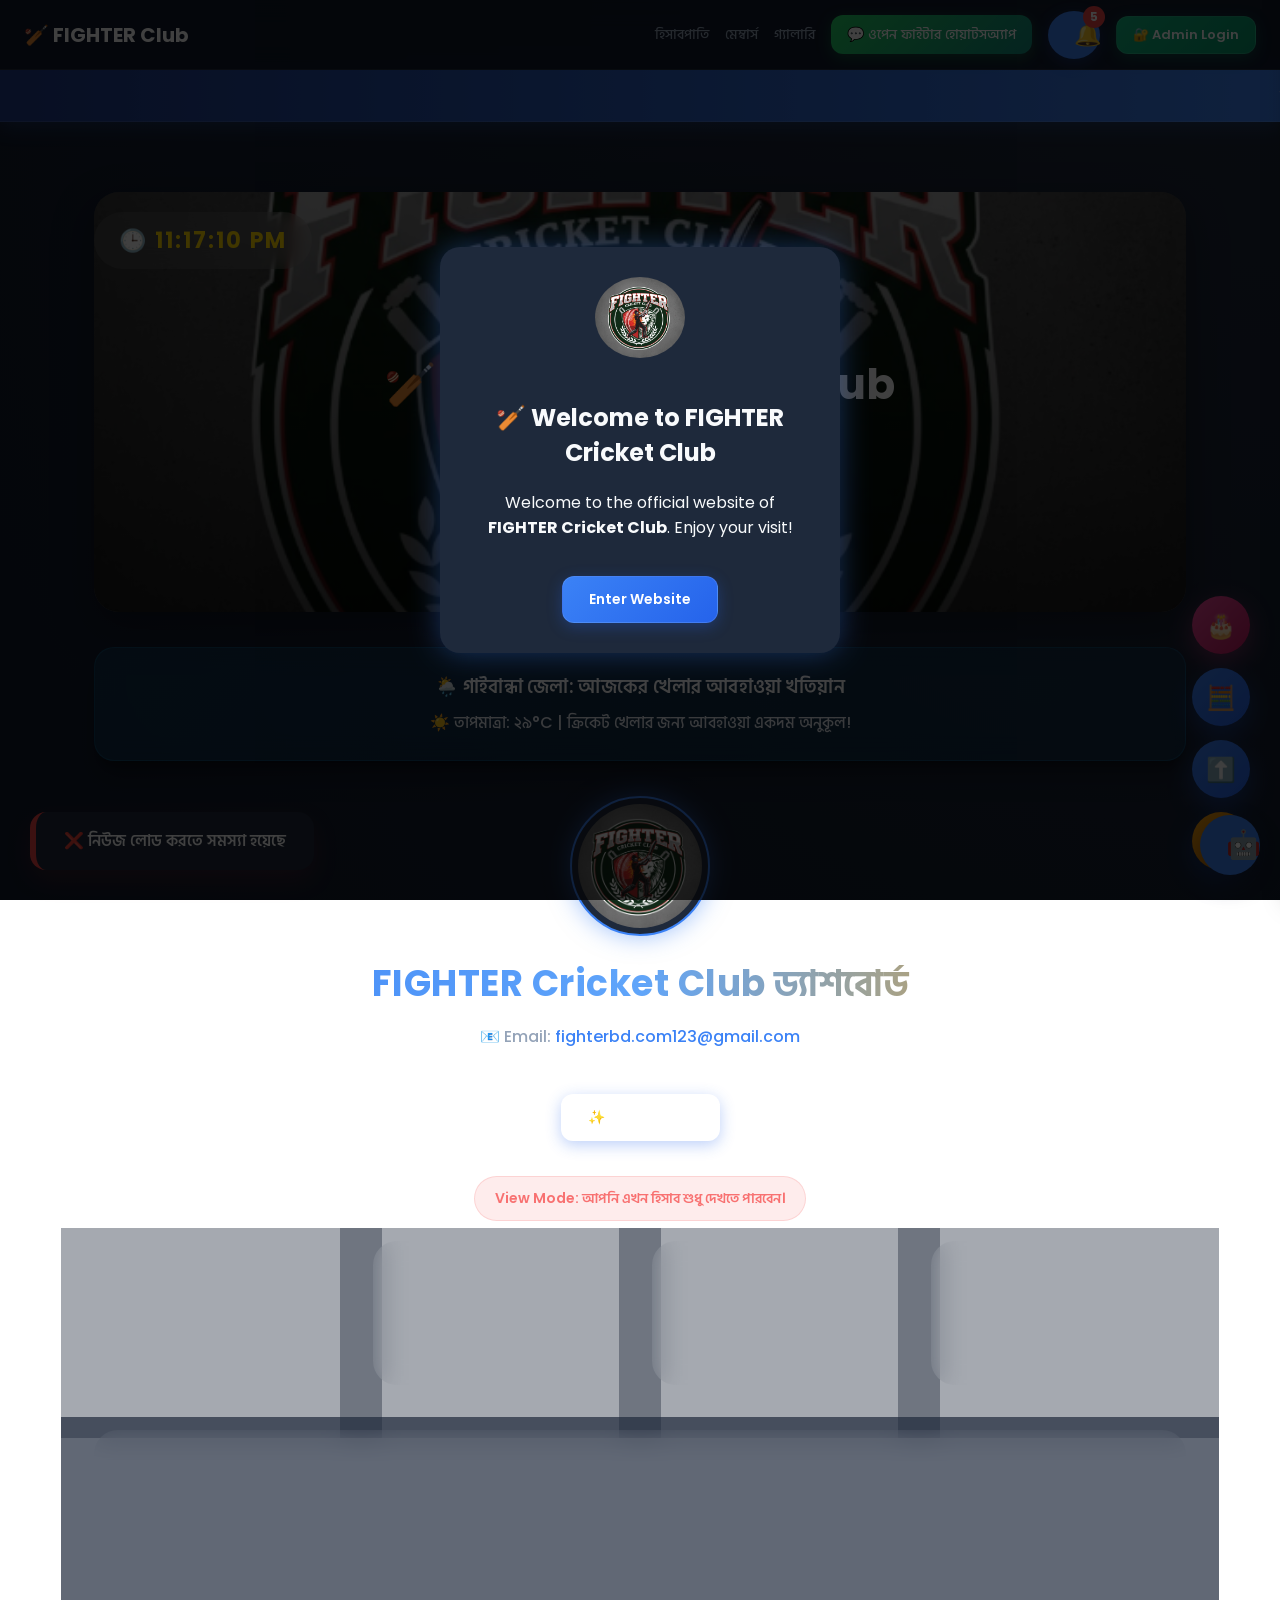
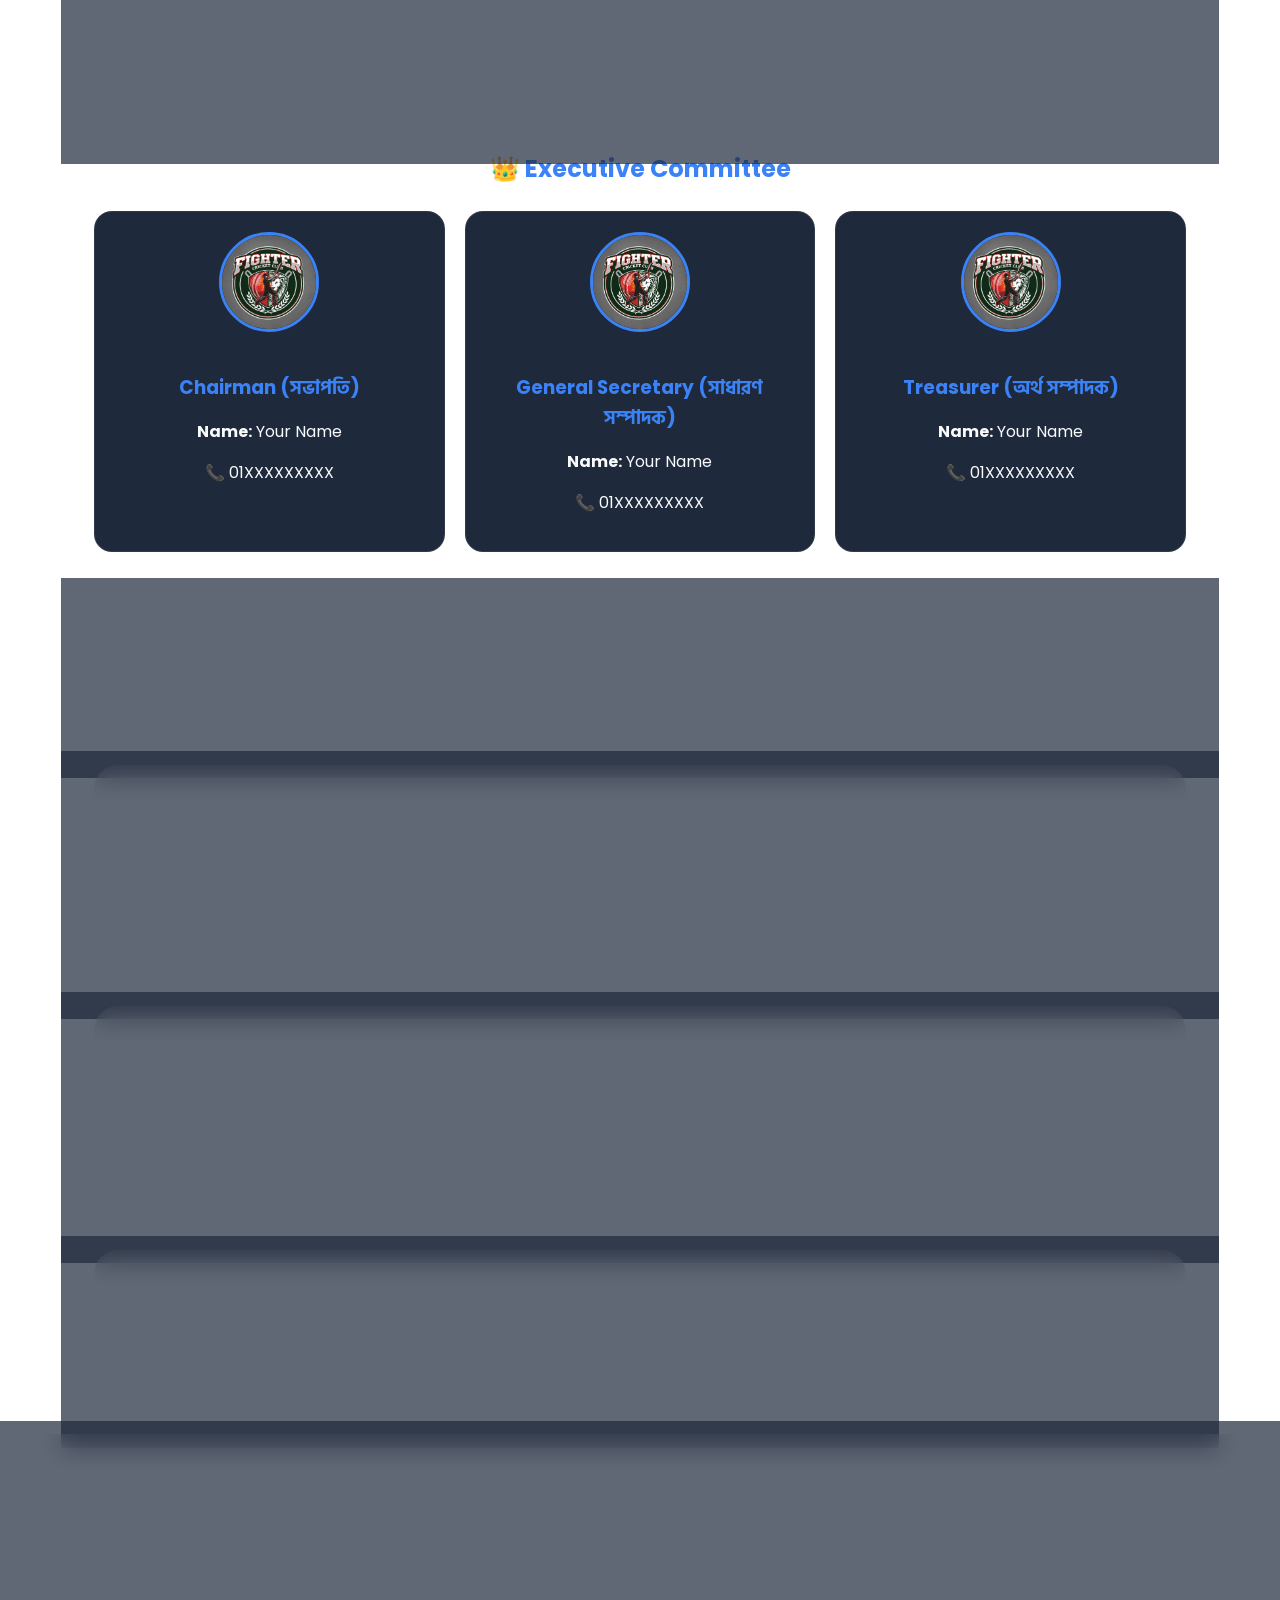
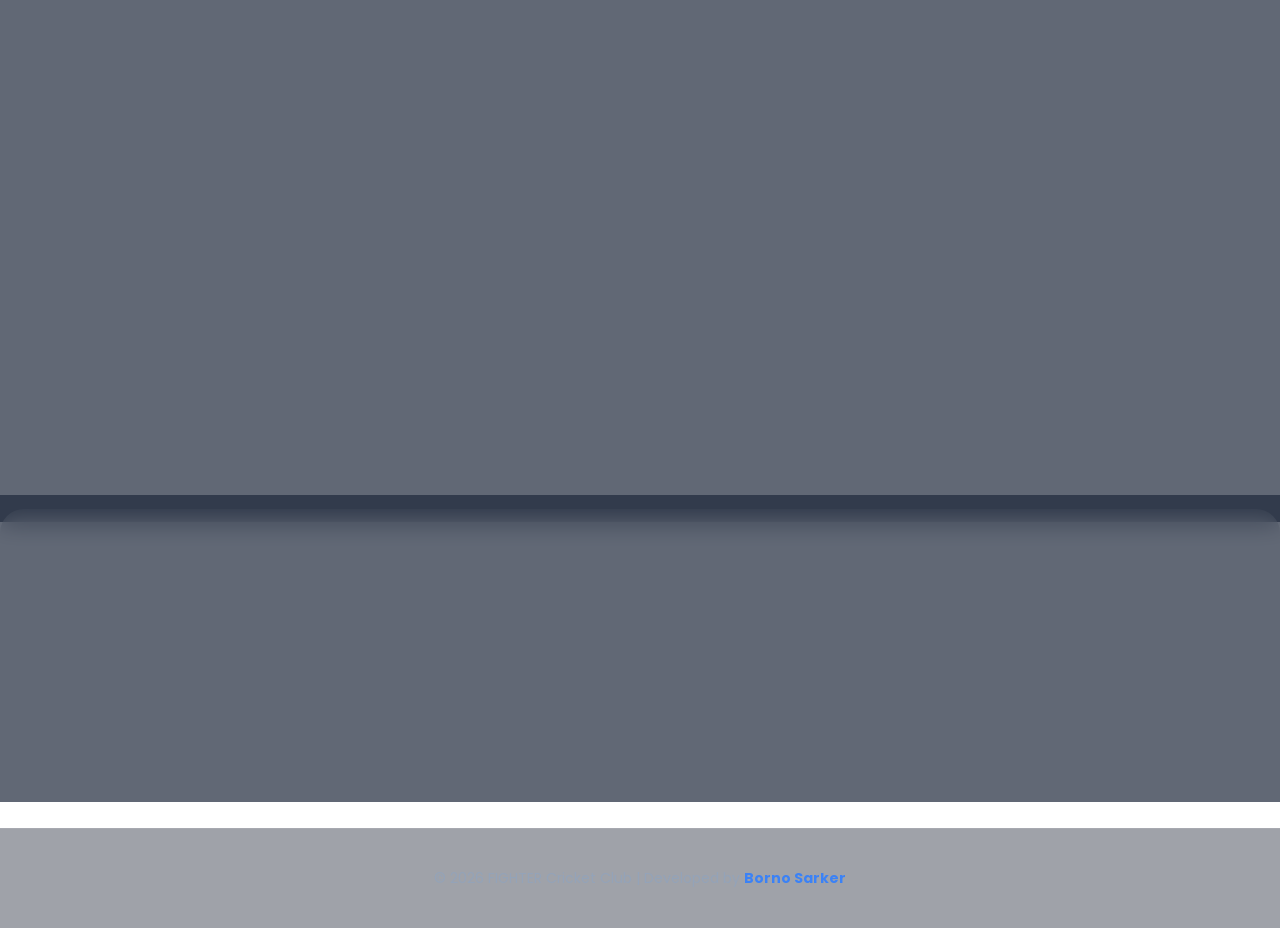
==== index.html @ 36fdb3da "Add files via upload Signed-off-by: fighter-bd <bornosarker54@gmail.com>" ====
<!DOCTYPE html>
<html lang="bn">
<head>
<link rel="manifest" href="manifest.json">
<meta name="theme-color" content="#3b82f6">
<link class="icon" href="fighter-cricket-logo.png">
<link rel="shortcut icon" href="fighter-cricket-logo.png">
<link rel="apple-touch-icon" href="fighter-cricket-logo.png">
<link rel="stylesheet" href="animation.css">
<meta property="og:title" content="FIGHTER Cricket Club">
<meta property="og:image" content="https://yourdomain.com/fighter-cricket-logo.png">
<meta property="og:type" content="website">
<meta property="og:url" content="https://yourdomain.com">
<meta charset="UTF-8">
<meta name="viewport" content="width=device-width, initial-scale=1.0">
<meta name="description" content="FIGHTER Cricket Club - Official expense tracker, member directory, and gallery.">
<title>FIGHTER Cricket Club - Dashboard</title>

<link rel="icon" type="image/png" href="fighter-cricket-logo.png">
<link href="https://fonts.googleapis.com/css2?family=Hind+Siliguri:wght@400;500;600;700&family=Poppins:wght@300;400;500;600;700&display=swap" rel="stylesheet">

<style>
:root {
    --bg-color: #0f172a;
    --card-bg: rgba(30, 41, 59, 0.7);
    --text-color: #f8fafc;
    --text-muted: #94a3b8;
    --primary: #3b82f6;
    --primary-hover: #2563eb;
    --accent: #f59e0b;
    --accent-hover: #d97706;
    --border-color: rgba(255, 255, 255, 0.08);
    --shadow: 0 20px 25px -5px rgba(0, 0, 0, 0.3), 0 10px 10px -5px rgba(0, 0, 0, 0.3);
    --glass-blur: blur(12px);
}

.dark {
    --bg-color: #050b18;
    --card-bg: rgba(13, 22, 44, 0.7);
    --border-color: rgba(59, 130, 246, 0.15);
}

* { 
    box-sizing: border-box; 
    font-family: 'Poppins', 'Hind Siliguri', Arial, sans-serif; 
    transition: background 0.3s ease, border-color 0.3s ease, transform 0.2s ease, box-shadow 0.2s ease; 
}

body { 
    margin: 0; 
    padding: 0; 
    background: radial-gradient(circle at top right, #1e293b, #0f172a);
    background-attachment: fixed;
    color: var(--text-color); 
    overflow-x: hidden;
}

#mainContent { display: block; padding-top: 70px; padding-bottom: 40px; }

/* 🌟 প্রিমিয়াম স্টিকি নেভিগেশন বার */
.navbar {
    position: fixed;
    top: 0; left: 0; right: 0;
    height: 70px;
    background: rgba(15, 23, 42, 0.75);
    backdrop-filter: var(--glass-blur);
    -webkit-backdrop-filter: var(--glass-blur);
    border-bottom: 1px solid var(--border-color);
    z-index: 1000;
    display: flex;
    align-items: center;
    justify-content: space-between;
    padding: 0 24px;
}
.nav-brand { font-weight: 700; font-size: 20px; color: #fff; text-decoration: none; display: flex; align-items: center; gap: 8px;}
.nav-links { display: flex; gap: 16px; align-items: center; }
.nav-links a { color: var(--text-muted); text-decoration: none; font-size: 14px; font-weight: 500; }
.nav-links a:hover { color: var(--primary); }

/* 💬 হোয়াটসঅ্যাপ বাটন কাস্টম স্টাইল */
.btn-chat {
    background: linear-gradient(135deg, #25d366, #128c7e) !important;
    color: white !important;
    padding: 8px 16px;
    font-size: 13px;
    font-weight: 600;
    border-radius: 12px;
    box-shadow: 0 4px 15px rgba(37, 211, 102, 0.3);
    display: inline-flex;
    align-items: center;
    gap: 6px;
    text-decoration: none !important;
}
.btn-chat:hover {
    transform: translateY(-2px);
    box-shadow: 0 8px 25px rgba(37, 211, 102, 0.45);
    color: #fff !important;
}

/* 📢 আল্ট্রা-মডার্ন নোটিশ বোর্ড */
.notice-board {
    background: linear-gradient(90deg, #1e3a8a, #3b82f6); 
    color: #ffffff; 
    padding: 14px 0; 
    font-weight: 500; 
    font-size: 14px;
    overflow: hidden; 
    position: relative; 
    white-space: nowrap; 
    box-shadow: 0 4px 20px rgba(59, 130, 246, 0.25); 
    width: 100%;
    border-bottom: 1px solid rgba(255,255,255,0.1);
}
.notice-text { display: inline-block; padding-left: 100%; animation: marquee 25s linear infinite; }
@keyframes marquee { 0% { transform: translate3d(0, 0, 0); } 100% { transform: translate3d(-100%, 0, 0); } }

.container { max-width: 1140px; margin: 30px auto; padding: 0 24px; }

/* 🌦️ প্রিমিয়াম ওয়েদার কার্ড */
.weather-widget {
    background: linear-gradient(135deg, rgba(14, 165, 233, 0.15), rgba(3, 105, 161, 0.15));
    backdrop-filter: var(--glass-blur);
    -webkit-backdrop-filter: var(--glass-blur);
    border: 1px solid rgba(14, 165, 233, 0.2);
    color: white; 
    padding: 24px;
    border-radius: 20px; 
    text-align: center; 
    margin-bottom: 35px; 
    box-shadow: var(--shadow);
}

/* 🎭 হেডার ও ব্র্যান্ডিং */
.header-section { text-align: center; margin-bottom: 45px; position: relative;}
.logo { 
    width: 130px; 
    height: 130px; 
    display: block; 
    margin: 0 auto 20px; 
    border-radius: 50%; 
    background: #1e293b; 
    padding: 6px; 
    box-shadow: 0 0 25px rgba(59, 130, 246, 0.5); 
    object-fit: cover;
    border: 2px solid var(--primary);
    animation: floatLogo 3s ease-in-out infinite;
}
@keyframes floatLogo {
    0%, 100% {
        transform: translateY(0);
    }

    50% {
        transform: translateY(-10px);
    }
}

.header-section h2 { 
    font-size: 36px; 
    font-weight: 700; 
    margin: 0 0 10px; 
    background: linear-gradient(to right, #3b82f6, #60a5fa, #f59e0b); 
    -webkit-background-clip: text; 
    -webkit-text-fill-color: transparent; 
    letter-spacing: 0.5px;
}

.top-bar { display: flex; justify-content: center; gap: 14px; margin-bottom: 35px; flex-wrap: wrap; }

/* 🔘 প্রিমিয়াম বাটন ডিজাইন */
button {
    padding: 12px 26px; 
    border: 1px solid rgba(255,255,255,0.1); 
    background: linear-gradient(135deg, var(--primary), var(--primary-hover)); 
    color: white; 
    border-radius: 12px;
    font-weight: 600; 
    font-size: 14px; 
    cursor: pointer; 
    box-shadow: 0 4px 15px rgba(37, 99, 235, 0.3); 
    display: inline-flex; 
    align-items: center; 
    gap: 8px;
}
button:hover { 
    transform: translateY(-2px); 
    box-shadow: 0 8px 25px rgba(37, 99, 235, 0.45); 
}
button:active { transform: translateY(0); }
.btn-danger { background: linear-gradient(135deg, #ef4444, #dc2626); box-shadow: 0 4px 15px rgba(239, 68, 68, 0.3); }
.btn-danger:hover { box-shadow: 0 8px 25px rgba(239, 68, 68, 0.45); }
.btn-success { background: linear-gradient(135deg, #10b981, #059669); box-shadow: 0 4px 15px rgba(16, 185, 129, 0.3); }
.btn-success:hover { box-shadow: 0 8px 25px rgba(16, 185, 129, 0.45); }
.btn-secondary { background: #475569; box-shadow: none;}

/* 📊 ড্যাশবোর্ড কার্ড */
.summary { display: grid; grid-template-columns: repeat(auto-fit, minmax(240px, 1fr)); gap: 24px; margin-bottom: 45px; }
.box { 
    padding: 28px 20px; 
    color: white; 
    border-radius: 24px; 
    text-align: center; 
    font-weight: 500; 
    box-shadow: var(--shadow); 
    position: relative; 
    overflow: hidden;
    background: rgba(30, 41, 59, 0.4);
    border: 1px solid var(--border-color);
    backdrop-filter: var(--glass-blur);
    -webkit-backdrop-filter: var(--glass-blur);
}
.box::before { content: ''; position: absolute; top: 0; left: 0; width: 100%; height: 4px; }
.income::before { background: #10b981; }
.expense::before { background: #ef4444; }
.balance::before { background: #f59e0b; }
.members-box::before { background: #3b82f6; }

.box span { display: block; font-size: 32px; margin-top: 12px; font-weight: 700; letter-spacing: 0.5px; }
.income span { color: #10b981; text-shadow: 0 0 15px rgba(16,185,129,0.3); }
.expense span { color: #ef4444; text-shadow: 0 0 15px rgba(239,68,68,0.3); }
.balance span { color: #f59e0b; text-shadow: 0 0 15px rgba(245,158,11,0.3); }
.members-box span { color: #3b82f6; text-shadow: 0 0 15px rgba(59,130,246,0.3); }

.box:hover{
    transform: translateY(-10px) scale(1.03);
    box-shadow: 0 20px 40px rgba(59,130,246,.35);
}

/* 📑 কার্ড মরফিজম */
.pro-card { 
    background: var(--card-bg); 
    padding: 35px; 
    border-radius: 24px; 
    box-shadow: var(--shadow); 
    border: 1px solid var(--border-color); 
    margin-bottom: 40px; 
    backdrop-filter: var(--glass-blur);
    -webkit-backdrop-filter: var(--glass-blur);
}
.form-grid { display: grid; grid-template-columns: repeat(auto-fit, minmax(180px, 1fr)); gap: 16px; margin-bottom: 20px; }
input, select { 
    padding: 14px 18px; 
    border: 1px solid var(--border-color); 
    background: rgba(15, 23, 42, 0.6); 
    color: var(--text-color); 
    border-radius: 12px; 
    font-size: 14px; 
    outline: none; 
    width: 100%; 
}
input:focus, select:focus { 
    border-color: var(--primary); 
    box-shadow: 0 0 0 3px rgba(59, 130, 246, 0.3); 
    background: rgba(15, 23, 42, 0.8);
}

/* 👤 মেম্বার ডিরেক্টরি */
.member-grid { display: grid; grid-template-columns: repeat(auto-fit, minmax(230px, 1fr)); gap: 24px; margin-top: 25px; }
.member-card { 
    background: rgba(30, 41, 59, 0.4); 
    border: 1px solid var(--border-color); 
    border-radius: 24px; 
    padding: 30px 20px; 
    text-align: center; 
    box-shadow: var(--shadow); 
    position: relative; 
}
.member-card:hover { 
    transform: translateY(-5px); 
    box-shadow: 0 15px 35px rgba(59, 130, 246, 0.15); 
    border-color: var(--primary); 
}
.member-card .avatar { 
    width: 90px; 
    height: 90px; 
    border-radius: 50%; 
    object-fit: cover; 
    border: 3px solid var(--primary); 
    margin: 0 auto 18px; 
    box-shadow: 0 8px 16px rgba(0,0,0,0.2); 
    background: #1e293b; 
}
.member-card h4 { margin: 0 0 6px; font-size: 19px; font-weight: 600; color: #ffffff; }
.member-card .phone { 
    font-size: 13px; 
    color: var(--text-muted); 
    text-decoration: none; 
    display: flex;
    align-items: center;
    justify-content: center;
    gap: 4px;
    margin-bottom: 18px; 
}
.member-card .phone:hover { color: var(--primary); }
.blood-badge { 
    display: inline-block; 
    background: rgba(239, 68, 68, 0.15); 
    color: #fca5a5; 
    padding: 6px 16px; 
    border-radius: 50px; 
    font-size: 12px; 
    font-weight: 700; 
    border: 1px solid rgba(239, 68, 68, 0.25);
}

/* 📊 টেবিল ডিজাইন */
.table-responsive { overflow-x: auto; border-radius: 16px; border: 1px solid var(--border-color); margin-bottom: 10px; box-shadow: var(--shadow); }
table { width: 100%; border-collapse: collapse; background: rgba(22, 32, 51, 0.5); }
th, td { padding: 18px; text-align: center; border-bottom: 1px solid var(--border-color); font-size: 14px; color: #e2e8f0; }
th { background: rgba(59, 130, 246, 0.1); color: #60a5fa; font-weight: 600; letter-spacing: 0.5px; text-transform: uppercase; font-size: 13px; }
tr:hover { background: rgba(255, 255, 255, 0.03); }

/* 📸 অ্যালবাম গ্যালারি */
.gallery-filter { display: flex; justify-content: center; gap: 12px; margin-bottom: 30px; flex-wrap: wrap; }
.filter-btn { 
    background: rgba(255,255,255,0.05); 
    color: var(--text-muted); 
    padding: 10px 22px; 
    font-size: 13px; 
    font-weight: 600; 
    border-radius: 50px; 
    border: 1px solid var(--border-color); 
    cursor: pointer;
}
.filter-btn.active { 
    background: linear-gradient(135deg, var(--primary), var(--primary-hover)); 
    color: white; 
    box-shadow: 0 4px 15px rgba(59, 130, 246, 0.3); 
    border-color: transparent;
}
.gallery-grid { display: grid; grid-template-columns: repeat(auto-fit, minmax(260px, 1fr)); gap: 24px; }
.gallery-item { position: relative; overflow: hidden; border-radius: 20px; height: 200px; box-shadow: var(--shadow); cursor: pointer; border: 1px solid var(--border-color); }
.gallery-item img { width: 100%; height: 100%; object-fit: cover; transition: transform 0.5s ease; }
.gallery-item:hover img { transform: scale(1.08); }
.gallery-caption { 
    position: absolute; bottom: 0; left: 0; right: 0; 
    background: linear-gradient(transparent, rgba(15, 23, 42, 0.95)); 
    color: #fff; font-size: 13px; padding: 25px 20px 15px; text-align: left; 
}
.del-gal-btn { 
    position: absolute; top: 12px; right: 12px; background: #ef4444; color: white; border: none; 
    width: 28px; height: 28px; border-radius: 50%; cursor: pointer; z-index: 10; font-size: 12px; 
    display: flex; align-items: center; justify-content: center; font-weight: bold; box-shadow: 0 4px 10px rgba(0,0,0,0.3);
}

/* 📥 মেসেজ BOX */
.msg-box { 
    background: rgba(15, 23, 42, 0.4); 
    padding: 18px 22px; 
    border-radius: 16px; 
    margin-bottom: 14px; 
    border-left: 4px solid var(--primary); 
    font-size: 14px; 
    display: flex; justify-content: space-between; align-items: center;
    border-top: 1px solid var(--border-color);
    border-right: 1px solid var(--border-color);
    border-bottom: 1px solid var(--border-color);
}

/* মোডাল ও পপআপ */
.modal { 
    display: none; position: fixed; top: 0; left: 0; width: 100%; height: 100%; 
    background: rgba(5, 11, 24, 0.8); backdrop-filter: blur(8px); -webkit-backdrop-filter: blur(8px);
    z-index: 1000; justify-content: center; align-items: center; 
}
.modal-content { 
    background: #1e293b; color: var(--text-color); padding: 35px; border-radius: 28px; 
    max-width: 550px; width: 90%; box-shadow: 0 25px 50px -12px rgba(0, 0, 0, 0.5); 
    position: relative; border: 1px solid var(--border-color); 
}
.close-modal { position: absolute; top: 22px; right: 22px; font-size: 26px; cursor: pointer; color: #ef4444; }

/* 🌌 ব্ল্যাকআউট লাইটবক্স */
.lightbox { display: none; position: fixed; top: 0; left: 0; width: 100%; height: 100%; background: rgba(5,5,10,0.95); z-index: 2000; justify-content: center; align-items: center; flex-direction: column; }
.lightbox img { max-width: 90%; max-height: 75%; border-radius: 16px; box-shadow: 0 0 40px rgba(59,130,246,0.2); border: 1px solid rgba(255,255,255,0.1); }
.lightbox-caption { color: #f8fafc; margin-top: 20px; font-size: 16px; font-weight: 500; text-align: center; }

/* ਫਲোਟিং ਵਿਜੇটস - Floating Widgets */
.floating-widgets { position: fixed; bottom: 30px; right: 30px; display: flex; flex-direction: column; gap: 14px; z-index: 999; }
.circle-btn { 
    width: 58px; height: 58px; border-radius: 50%; background: linear-gradient(135deg, var(--primary), var(--primary-hover)); 
    color: white; border: none; cursor: pointer; font-size: 24px; display: flex; align-items: center; justify-content: center; 
    box-shadow: 0 10px 25px rgba(37, 99, 235, 0.4); 
}
.circle-btn:hover { transform: scale(1.1) translateY(-2px); }

/* 🧮 ক্যালকুলেটর */
.calc { 
    display: none; position: fixed; bottom: 170px; right: 30px; z-index: 1000; 
    background: rgba(30, 41, 59, 0.85); backdrop-filter: var(--glass-blur); -webkit-backdrop-filter: var(--glass-blur);
    border: 1px solid var(--border-color); padding: 24px; border-radius: 24px; box-shadow: var(--shadow); width: 280px;
}
.calc input { width: 100%; height: 55px; text-align: right; margin-bottom: 18px; font-size: 24px; font-weight: 700; border-radius: 12px; border: 1px solid var(--border-color); background: #0f172a; color: #ffffff; padding: 0 15px;}
.grid { display: grid; grid-template-columns: repeat(4, 1fr); gap: 12px; }
.grid button { padding: 14px; box-shadow: none; display: flex; text-align: center; justify-content: center; align-items: center; width: 100%; border-radius: 10px; font-size: 16px;}

.admin-status { text-align: center; font-size: 14px; color: #f87171; font-weight: 600; margin-bottom: 20px; padding: 10px 20px; border-radius: 50px; background: rgba(239,68,68,0.1); display: inline-block; left: 50%; transform: translateX(-50%); position: relative; border: 1px solid rgba(239,68,68,0.15); }
.admin-active { color: #4ade80; background: rgba(16,185,129,0.1); border-color: rgba(16,185,129,0.2); }

footer { text-align: center; margin-top: 80px; padding: 25px 0; font-size: 14px; color: var(--text-muted); border-top: 1px solid var(--border-color); background: rgba(15, 23, 42, 0.4); }

/* 🔔 প্রিমিয়াম টোস্ট নোটিফিকেশন */
.toast-notification { 
    position: fixed; bottom: -100px; left: 30px; background: #1e293b; color: #ffffff; padding: 16px 28px; 
    border-radius: 16px; box-shadow: 0 20px 30px rgba(0,0,0,0.4); display: flex; align-items: center; gap: 12px; 
    z-index: 99999; border-left: 6px solid #3b82f6; opacity: 0; font-weight: 600; transition: all 0.4s cubic-bezier(0.175, 0.885, 0.32, 1.275); 
}
.toast-notification.show { bottom: 30px; opacity: 1; }
.toast-notification.success { border-left-color: #10b981; box-shadow: 0 10px 25px rgba(16,185,129,0.15); }
.toast-notification.error { border-left-color: #ef4444; box-shadow: 0 10px 25px rgba(239,68,68,0.15); }
.toast-notification.warning { border-left-color: #f59e0b; box-shadow: 0 10px 25px rgba(245,158,11,0.15); }
/* Scroll Progress Bar */
#progressBar{
    position:fixed;
    top:0;
    left:0;
    width:0%;
    height:4px;
    background:linear-gradient(90deg,#3b82f6,#06b6d4,#22c55e);
    z-index:999999;
    transition:width .15s linear;
}
.settings-panel{
position:fixed;
top:0;
right:-320px;
width:300px;
height:100%;
background:#1e293b;
padding:20px;
z-index:999999;
transition:.4s;
box-shadow:-10px 0 25px rgba(0,0,0,.35);
overflow:auto;
}

.settings-panel.active{
right:0;
}

.settings-panel h2{
margin-top:0;
text-align:center;
color:white;
}

.settings-panel button{
width:100%;
margin:10px 0;
}
.welcome-popup{
position:fixed;
top:0;
left:0;
width:100%;
height:100%;
background:rgba(0,0,0,.75);
display:flex;
justify-content:center;
align-items:center;
z-index:999999;
}

.welcome-card{
background:#1e293b;
padding:30px;
border-radius:20px;
width:90%;
max-width:400px;
text-align:center;
box-shadow:0 0 30px rgba(59,130,246,.35);
animation:popup .5s;
}

.popup-logo{
width:90px;
margin-bottom:15px;
border-radius:50%;
}

.welcome-card button{
margin-top:20px;
}

@keyframes popup{
from{
transform:scale(.7);
opacity:0;
}
to{
transform:scale(1);
opacity:1;
}
}
#aiBtn{
position:fixed;
right:20px;
bottom:25px;
width:60px;
height:60px;
border:none;
border-radius:50%;
font-size:28px;
cursor:pointer;
background:#3b82f6;
color:#fff;
box-shadow:0 10px 25px rgba(0,0,0,.3);
z-index:99999;
}

#aiBox{
position:fixed;
right:20px;
bottom:95px;
width:320px;
background:#1e293b;
border-radius:18px;
display:none;
overflow:hidden;
box-shadow:0 15px 35px rgba(0,0,0,.4);
z-index:99999;
}

.ai-header{
background:#3b82f6;
color:white;
padding:12px;
display:flex;
justify-content:space-between;
font-weight:bold;
}

#aiMessages{
padding:15px;
max-height:260px;
overflow:auto;
}

.ai-msg{
background:#334155;
padding:10px;
border-radius:10px;
margin-bottom:10px;
}

.ai-buttons{
padding:10px;
display:grid;
grid-template-columns:1fr 1fr;
gap:8px;
}

.ai-buttons button{
padding:10px;
cursor:pointer;
}
.update-popup{
    position:fixed;
    inset:0;
    background:rgba(0,0,0,.75);
    display:none;
    justify-content:center;
    align-items:center;
    z-index:999999;
}

.update-card{
    background:#1e293b;
    padding:25px;
    width:90%;
    max-width:400px;
    border-radius:20px;
    text-align:center;
    box-shadow:0 0 30px rgba(59,130,246,.35);
}

.update-card button{
    margin:8px;
}
.update-popup{
display:none;
position:fixed;
top:0;
left:0;
width:100%;
height:100%;
background:rgba(0,0,0,.6);
justify-content:center;
align-items:center;
z-index:999999;
}

.update-card{
background:#1e293b;
padding:25px;
border-radius:18px;
text-align:center;
max-width:350px;
width:90%;
box-shadow:0 10px 30px rgba(0,0,0,.35);
}

.update-card button{
margin-top:15px;
padding:10px 20px;
background:#3b82f6;
color:white;
border:none;
border-radius:10px;
cursor:pointer;
}

/* Executive Committee Section Style */
.committee-section{
    margin:40px 0;
}

.committee-section h2{
    text-align:center;
    margin-bottom:25px;
    color:var(--primary);
}

.committee-grid{
    display:grid;
    grid-template-columns:repeat(auto-fit,minmax(230px,1fr));
    gap:20px;
}

.committee-card{
    background:#1e293b;
    border-radius:18px;
    padding:20px;
    text-align:center;
    transition:.3s;
    border:1px solid rgba(255,255,255,.08);
}

.committee-card:hover{
    transform:translateY(-8px);
    box-shadow:0 12px 30px rgba(59,130,246,.35);
}

.committee-card img{
    width:100px;
    height:100px;
    border-radius:50%;
    object-fit:cover;
    border:3px solid #3b82f6;
    margin-bottom:15px;
}

.committee-card h3{
    color:#3b82f6;
    margin-bottom:10px;
}
/* QR Code */

.qr-box{
    display:flex;
    justify-content:center;
    align-items:center;
    margin-top:20px;
}

.qr-box img{
    width:220px;
    max-width:100%;
    border-radius:20px;
    background:white;
    padding:15px;
    box-shadow:0 10px 30px rgba(0,0,0,.25);
    transition:.3s;
}

.qr-box img:hover{
    transform:scale(1.05);
}
/* Google Map */

.map-box{
    width:100%;
    height:450px;
    border-radius:20px;
    overflow:hidden;
    margin-top:20px;
    box-shadow:0 10px 30px rgba(0,0,0,.30);
    border:1px solid rgba(255,255,255,.08);
}

.map-box iframe{
    width:100%;
    height:100%;
    border:0;
}
/* ===== Premium Hero Banner ===== */

.hero-banner{
    position:relative;
    height:420px;
    border-radius:25px;
    overflow:hidden;
    margin-bottom:35px;
    box-shadow:0 15px 40px rgba(0,0,0,.35);
}

.hero-slide{
    position:absolute;
    inset:0;
    opacity:0;
    transition:opacity 1s ease-in-out;
}

.hero-slide.active{
    opacity:1;
}

.hero-slide img{
    width:100%;
    height:100%;
    object-fit:cover;
}

.hero-overlay{
    position:absolute;
    inset:0;
    background:linear-gradient(rgba(0,0,0,.35),rgba(0,0,0,.75));
}

.hero-content{
    position:absolute;
    top:50%;
    left:50%;
    transform:translate(-50%,-50%);
    text-align:center;
    color:#fff;
    width:90%;
}

.hero-content h1{
    font-size:42px;
    margin-bottom:10px;
}

.hero-content p{
    font-size:18px;
}

.hero-dots{
    position:absolute;
    bottom:18px;
    width:100%;
    text-align:center;
}

.hero-dots span{
    display:inline-block;
    width:12px;
    height:12px;
    border-radius:50%;
    background:white;
    opacity:.4;
    margin:0 5px;
}

.hero-dots span.active{
    opacity:1;
    background:#3b82f6;
}
/* ===== Notification ===== */

.notification-wrapper{
    position:relative;
}

.notification-btn{
    width:48px;
    height:48px;
    border-radius:50%;
    border:none;
    cursor:pointer;
    font-size:22px;
    background:#3b82f6;
    color:white;
    position:relative;
}

.notification-count{
    position:absolute;
    top:-5px;
    right:-5px;
    background:#ef4444;
    color:white;
    width:22px;
    height:22px;
    border-radius:50%;
    display:flex;
    justify-content:center;
    align-items:center;
    font-size:12px;
    font-weight:bold;
}

.notification-panel{
    display:none;
    position:absolute;
    right:0;
    top:60px;
    width:330px;
    background:#1e293b;
    border-radius:18px;
    overflow:hidden;
    box-shadow:0 15px 35px rgba(0,0,0,.35);
    border:1px solid rgba(255,255,255,.08);
    z-index:99999;
}

.notification-header{
    display:flex;
    justify-content:space-between;
    align-items:center;
    padding:15px;
    background:#3b82f6;
    color:white;
}

.notification-header button{
    padding:6px 12px;
    font-size:12px;
}

.notification-item{
    padding:15px;
    border-bottom:1px solid rgba(255,255,255,.08);
}

.notification-item:hover{
    background:#334155;
}

.notification-title{
    font-weight:bold;
    color:#fff;
}

.notification-time{
    color:#94a3b8;
    font-size:12px;
    margin-top:5px;
}
/* ========================= */
/* 📰 Fighter News Section */
/* ========================= */

.news-grid{
    display:grid;
    grid-template-columns:repeat(auto-fit,minmax(320px,1fr));
    gap:25px;
    margin-top:25px;
}

.news-card{
    background:rgba(30,41,59,.55);
    border:1px solid rgba(255,255,255,.08);
    border-radius:20px;
    overflow:hidden;
    transition:.35s;
    backdrop-filter:blur(10px);
    box-shadow:0 10px 25px rgba(0,0,0,.25);
}

.news-card:hover{
    transform:translateY(-8px);
    box-shadow:0 20px 40px rgba(59,130,246,.30);
}

.news-card img{
    width:100%;
    height:220px;
    object-fit:cover;
}

.news-content{
    padding:20px;
}

.news-category{
    display:inline-block;
    background:#3b82f6;
    color:white;
    padding:5px 12px;
    border-radius:50px;
    font-size:12px;
    margin-bottom:12px;
}

.news-title{
    font-size:22px;
    font-weight:700;
    margin-bottom:12px;
    color:white;
}

.news-date{
    color:#94a3b8;
    font-size:13px;
    margin-bottom:15px;
}

.news-desc{
    color:#e2e8f0;
    line-height:1.7;
    font-size:15px;
}

.news-actions{
    margin-top:18px;
    display:flex;
    justify-content:space-between;
    align-items:center;
}

.read-btn{
    background:#3b82f6;
    color:white;
    border:none;
    padding:10px 18px;
    border-radius:10px;
    cursor:pointer;
}

.delete-news{
    background:#ef4444;
    color:white;
    border:none;
    padding:8px 15px;
    border-radius:10px;
    cursor:pointer;
}

.news-card:hover img{
    transform:scale(1.05);
    transition:.4s;
}
.logo{
    width:140px;
    height:140px;
    border-radius:50%;
    object-fit:cover;

    animation:
        floatLogo 4s ease-in-out infinite,
        rotateLogo 12s linear infinite,
        glowLogo 2s ease-in-out infinite;

    transform-style:preserve-3d;
}

@keyframes rotateLogo{

0%{
transform:rotateY(0deg) rotateX(0deg);
}

50%{
transform:rotateY(180deg) rotateX(12deg);
}

100%{
transform:rotateY(360deg) rotateX(0deg);
}

}

@keyframes glowLogo{

0%{
box-shadow:0 0 15px #3b82f6;
}

50%{
box-shadow:
0 0 45px #3b82f6,
0 0 70px #60a5fa;
}

100%{
box-shadow:0 0 15px #3b82f6;
}

}
.live-clock{

display:inline-block;

margin-top:20px;

padding:12px 25px;

border-radius:40px;

background:rgba(255,255,255,.08);

backdrop-filter:blur(10px);

font-size:22px;

font-weight:bold;

color:#FFD700;

letter-spacing:2px;

}
.reveal{

opacity:0;

transform:translateY(80px);

transition:1s;

}

.reveal.active{

opacity:1;

transform:translateY(0);

}
</style>
</head>
<body onload="initDashboard()">
    <div id="progressBar"></div>
<div id="welcomePopup" class="welcome-popup">
    <div class="welcome-card">
        <img src="fighter-cricket-logo.png" class="popup-logo">

        <h2>🏏 Welcome to FIGHTER Cricket Club</h2>

        <p>
            Welcome to the official website of
            <b>FIGHTER Cricket Club</b>.
            Enjoy your visit!
        </p>

        <button onclick="closeWelcome()">Enter Website</button>
    </div>
</div>

<!-- Fighter AI -->
<button id="aiBtn" onclick="toggleAI()">
🤖
</button>

<div id="aiBox">

<div class="ai-header">
🤖 Fighter AI
<span onclick="toggleAI()">✖</span>
</div>

<div id="aiMessages">

<div class="ai-msg">
👋 Hello! আমি Fighter AI। নিচের বাটন থেকে একটি প্রশ্ন নির্বাচন করুন।
</div>

</div>

<div class="ai-buttons">

<button onclick="askAI('members')">
👥 Members
</button>

<button onclick="askAI('notice')">
📢 Notice
</button>

<button onclick="askAI('weather')">
🌦 Weather
</button>

<button onclick="askAI('about')">
ℹ About
</button>

</div>

</div>
<nav class="navbar">
    <a href="#" class="nav-brand">🏏 FIGHTER Club</a>
    <div class="nav-links">
        <a href="#accountsSection">হিসাবপাতি</a>
        <a href="#directorySection">মেম্বার্স</a>
        <a href="#gallerySection">গ্যালারি</a>
        <!-- 💬 হোয়াটসঅ্যাপ বাটন এখানে যোগ করা হয়েছে -->
        <a href="https://fighter-bd.github.io/Fighter-Whatsapp/" target="_blank" class="btn-link btn-chat">💬 ওপেন ফাইটার হোয়াটসঅ্যাপ</a>
        <div class="notification-wrapper">
    <button class="notification-btn" onclick="toggleNotifications()">
        🔔
        <span id="notificationCount" class="notification-count">0</span>
    </button>

    <div id="notificationPanel" class="notification-panel">
        <div class="notification-header">
            <h3>🔔 Notifications</h3>
            <button onclick="clearNotifications()">Clear</button>
        </div>

        <div id="notificationList">

        </div>
    </div>
</div>
        <button id="authBtn" class="btn-success" onclick="handleAuth()" style="padding: 8px 16px; font-size: 13px;">🔐 Admin Login</button>
    </div>
</nav>

<div id="mainContent">
    <div class="notice-board">
        <div class="notice-text" id="noticeText">স্বাগতম! FIGHTER Cricket Club-এর অফিসিয়াল ওয়েবসাইটে আপনাকে স্বাগতম।</div>
    </div>
</div>
    <div class="container">
        <!-- Premium Hero Banner -->

<div class="hero-banner">

<div class="hero-slide active">
<img src="fighter-cricket-logo.png">
<div class="hero-overlay"></div>

<div class="hero-content">
<h1>🏏 FIGHTER Cricket Club</h1>
<p>Play • Respect • Victory</p>
</div>

</div>

<div class="hero-slide">
<img src="banner2.jpg">
<div class="hero-overlay"></div>

<div class="hero-content">
<h1>One Team One Dream</h1>
<p>Welcome to Fighter Family</p>
</div>

</div>

<div class="hero-slide">
<img src="banner3.jpg">
<div class="hero-overlay"></div>

<div class="hero-content">
<h1>Champions Never Quit</h1>
<p>Let's Make History</p>
</div>

</div>

<div class="hero-dots">
<span class="active"></span>
<span></span>
<span></span>
</div>
<div class="live-clock">

🕒

<span id="clock"></span>

</div>

</div>
        <div class="weather-widget">
            <h3 style="margin:0 0 8px 0; font-weight: 600; letter-spacing: 0.3px;">🌦️ গাইবান্ধা জেলা: আজকের খেলার আবহাওয়া খতিয়ান</h3>
            <p id="weatherDisplay" style="margin:0; font-weight:500; color: #e2e8f0;">গাইবান্ধার লাইভ আবহাওয়া লোড হচ্ছে...</p>
        </div>

        <div class="header-section">
            <img src="fighter-cricket-logo.png" class="logo" alt="FIGHTER Logo" onerror="this.src='https://cdn-icons-png.flaticon.com/512/5351/5351401.png'">
            <h2>FIGHTER Cricket Club ড্যাশবোর্ড</h2>
            <p style="color: var(--text-muted); font-weight: 500; margin: 5px 0 0;">📧 Email: <a href="mailto:fighterbd.com123@gmail.com" style="color: var(--primary); text-decoration: none;">fighterbd.com123@gmail.com</a></p>
        </div>

        <div class="top-bar">
            <button onclick="toggleDark()" style="background: rgba(255,255,255,0.05);">✨ Dark / Light</button>
        </div>

        <div id="adminStatus" class="admin-status">View Mode: আপনি এখন হিসাব শুধু দেখতে পারবেন।</div>

        <div id="noticeForm" class="pro-card" style="display: none; border-color: rgba(245, 158, 11, 0.3); background: rgba(245, 158, 11, 0.03);">
            <h4 style="margin-top:0; color: #f59e0b; font-size: 18px; font-weight: 600;">📢 নোটিশ বোর্ড, উইশ ও লাইভ পুশ নোটিফিকেশন</h4>
            <div class="form-grid">
                <input id="newNotice" placeholder="নতুন নোটিশ...">
                <button class="btn-success" onclick="updateNotice()" style="background: linear-gradient(135deg, #f59e0b, #d97706); box-shadow:0 4px 14px rgba(245,158,11,0.2);">নোটিশ আপডেট</button>
            </div>
            <div class="form-grid" style="margin-top:10px;">
                <input id="newBirthdayWish" placeholder="বার্থডে উইশ...">
                <button class="btn-success" onclick="updateBirthdayWish()" style="background: linear-gradient(135deg, #ec4899, #be185d); box-shadow:0 4px 14px rgba(236,72,153,0.2);">উইশ আপডেট</button>
            </div>
            <div class="form-grid" style="margin-top:10px; border-top: 1px dashed rgba(255,255,255,0.1); padding-top: 15px;">
                <input id="pushMessage" placeholder="মেম্বারদের ব্রাউজারে পুশ নোটিফিকেশন পাঠান...">
                <button class="btn-success" onclick="sendPushNotification()" style="background: linear-gradient(135deg, #3b82f6, #1d4ed8); box-shadow:0 4px 14px rgba(59,130,246,0.3);">🔔 পুশ নোটিফিকেশন পাঠান</button>
            </div>
        </div>
        

        <div class="summary">
            <div class="box income">মোট চাঁদা আদায়<br><span id="totalMoney">0</span></div>
            <div class="box expense">মোট খরচ (ব্যয়)<br><span id="totalExpense">0</span></div>
            <div class="box balance">তহবিলে অবশিষ্ট ক্যাশ<br><span id="liveVault">0</span></div>
            <div class="box members-box">মোট সদস্য<br><span id="totalMembers">0</span></div>
        </div>

        <div class="pro-card" id="accountsSection">
            <h3 style="margin-top:0; font-size:22px; font-weight:700; letter-spacing: 0.3px;">💰 জমার খতিয়ান ও হিসাবপাতি</h3>
            <div style="margin-bottom: 25px;">
                <input id="search" placeholder="🔍 সার্চ করুন (নাম বা বিবরণ)..." onkeyup="render()" style="padding: 16px 20px;">
            </div>

            <div id="adminForm" style="display: none; background: rgba(15,23,42,0.4); padding: 25px; border-radius: 16px; margin-bottom: 30px; border: 1px dashed rgba(255,255,255,0.15);">
                <h4 style="margin-top:0; font-weight:600; color: var(--primary);">নতুন হিসাব যোগ করুন (Live)</h4>
                <div class="form-grid">
                    <input id="member" placeholder="নাম / ক্লাব খরচ">
                    <input id="item" placeholder="বিবরণ">
                    <select id="type">
                        <option value="income">জমা (Income)</option>
                        <option value="expense">খরচ (Expense)</option>
                    </select>
                    <input id="price" type="number" placeholder="মোট টাকা">
                    <input id="paid" type="number" placeholder="পেইড টাকা">
                    <input type="date" id="date">
                </div>
                <button class="btn-success" onclick="addAccount()">🚀 যোগ করুন</button>
            </div>

            <div class="table-responsive">
                <table>
                    <thead>
                        <tr><th>নাম</th><th>বিবরণ</th><th>ধরণ</th><th>তারিখ</th><th>মোট</th><th>পেইড</th><th>বাকি</th><th class="admin-action-col" style="display:none;">অ্যাকশন</th></tr>
                    </thead>
                    <tbody id="list"></tbody>
                </table>
            </div>
        </div>

        <!-- Executive Committee HTML Section Added Here -->
        <section class="committee-section">
            <h2>👑 Executive Committee</h2>
            <div class="committee-grid">
                <div class="committee-card">
                    <img src="fighter-cricket-logo.png" alt="Chairman">
                    <h3>Chairman (সভাপতি)</h3>
                    <p><b>Name:</b> Your Name</p>
                    <p>📞 01XXXXXXXXX</p>
                </div>
                <div class="committee-card">
                    <img src="fighter-cricket-logo.png" alt="Secretary">
                    <h3>General Secretary (সাধারণ সম্পাদক)</h3>
                    <p><b>Name:</b> Your Name</p>
                    <p>📞 01XXXXXXXXX</p>
                </div>
                <div class="committee-card">
                    <img src="fighter-cricket-logo.png" alt="Treasurer">
                    <h3>Treasurer (অর্থ সম্পাদক)</h3>
                    <p><b>Name:</b> Your Name</p>
                    <p>📞 01XXXXXXXXX</p>
                </div>
            </div>
        </section>

        <div class="pro-card" id="directorySection">
            <h3 style="margin-top:0; font-size:22px; font-weight:700; letter-spacing: 0.3px;">👤 ফাইটার মেম্বার ডিরেক্টরি ও ব্লাড গ্রুপ</h3>
            
            <div id="directoryForm" style="display: none; background: rgba(15,23,42,0.4); padding: 25px; border-radius: 16px; margin-bottom: 30px; border: 1px dashed rgba(255,255,255,0.15);">
                <h4 style="margin-top:0; font-weight:600; color: var(--primary);">নতুন মেম্বার প্রোফাইল তৈরি করুন</h4>
                <div class="form-grid">
                    <input id="dirName" placeholder="মেম্বারের নাম">
                    <input id="dirPhone" placeholder="ফোন নাম্বার">
                    <select id="dirBlood">
                        <option value="A+">A+</option><option value="A-">A-</option>
                        <option value="B+">B+</option><option value="B-">B-</option>
                        <option value="O+">O+</option><option value="O-">O-</option>
                        <option value="AB+">AB+</option><option value="AB-">AB-</option>
                    </select>
                    <input type="date" id="dirDOB" placeholder="জন্মতারিখ">
                    <div>
                        <label style="font-size:12px; font-weight:600; display:block; margin-bottom:6px; color: var(--text-muted);">প্রোফাইল ছবি:</label>
                        <input type="file" id="dirFile" accept="image/*" style="padding: 10px;">
                    </div>
                </div>
                <button class="btn-success" onclick="addDirectory()">✨ মেম্বার যুক্ত করুন</button>
            </div>
            
            <div class="member-grid" id="directoryCardContainer"></div>
        </div>

        <div class="pro-card">
            <h3 style="margin-top:0; font-size:22px; font-weight:700; letter-spacing: 0.3px;">🏏 ক্লাবের মালামালের হিসাব (Inventory)</h3>
            <div id="inventoryForm" style="display: none; background: rgba(15,23,42,0.4); padding: 25px; border-radius: 16px; margin-bottom: 30px; border: 1px dashed rgba(255,255,255,0.15);">
                <div class="form-grid">
                    <input id="invItem" placeholder="জিনিসের নাম">
                    <input id="invQty" type="number" placeholder="পরিমাণ">
                    <select id="invStatus"><option value="ভালো">ভালো আছে</option><option value="নষ্ট">নষ্ট / হারানো</option></select>
                </div>
                <button class="btn-success" onclick="addInventory()">যোগ করুন</button>
            </div>
            <div class="table-responsive">
                <table>
                    <thead><tr><th>জিনিসের নাম</th><th>পরিমাণ</th><th>অবস্থা</th><th class="admin-action-col" style="display:none;">পরিবর্তন</th></tr></thead>
                    <tbody id="inventoryList"></tbody>
                </table>
            </div>
        </div>

        <div class="pro-card" id="gallerySection">
            <h3 style="margin-top:0; font-size:22px; font-weight:700; letter-spacing: 0.3px;">📸 ফাইটার ক্লাব গ্যালারি</h3>
            <div class="gallery-filter" id="galleryFilterBox">
                <button class="filter-btn active" onclick="filterGallery('All')">সব ছবি</button>
                <button class="filter-btn" onclick="filterGallery('Tournament')">টুর্নামেন্ট 🏆</button>
                <button class="filter-btn" onclick="filterGallery('Practice')">প্র্যাকটিস 🏏</button>
                <button class="filter-btn" onclick="filterGallery('Tour')">ট্যুর/ভ্রমণ 🚌</button>
            </div>

            <div id="galleryForm" style="display: none; background: rgba(15,23,42,0.4); padding: 25px; border-radius: 16px; margin-bottom: 30px; border: 1px dashed rgba(255,255,255,0.15);">
                <h4 style="margin-top:0; font-weight:600; color: var(--primary);">গ্যালারি থেকে ছবি পোস্ট করুন</h4>
                <div class="form-grid">
                    <div>
                        <label style="font-size:12px; font-weight:600; display:block; margin-bottom:6px; color: var(--text-muted);">ছবি সিলেক্ট করুন:</label>
                        <input type="file" id="galFile" accept="image/*" style="padding: 10px;">
                    </div>
                    <input id="galCaption" placeholder="ছবির ক্যাপশন লিখুন...">
                    <select id="galAlbum">
                        <option value="Tournament">Tournament</option>
                        <option value="Practice">Practice</option>
                        <option value="Tour">Tour</option>
                    </select>
                </div>
               <!--  এই কোডটুকু কপি করে ওই খালি জায়গায় বসাবেন -->
                <button class="btn-success" onclick="uploadPhoto()">গ্যালারিতে পোস্ট করুন</button>
            </div>

            <!-- গ্যালারির ছবি দেখানোর আসল কন্টেইনার -->
            <div class="gallery-grid" id="galleryContainer"></div>
        </div>
        

        <!-- নিউজ সেকশন -->
        <div class="pro-card">
            <h3>📰 Fighter News</h3>
            
            <!-- অ্যাডমিনদের জন্য নিউজ পোস্ট করার ফর্ম -->
            <div id="newsForm" style="display: none; background: rgba(15,23,42,0.4); padding: 25px; border-radius: 16px; margin-bottom: 30px; border: 1px dashed rgba(255,255,255,0.15);">
                <h4>নতুন নিউজ পোস্ট করুন (Live)</h4>
                <div class="form-grid">
                    <input id="newsTitle" placeholder="নিউজ টাইটেল">
                    <input id="newsCategory" placeholder="ক্যাটাগরি (যেমন: Match, Practice)">
                    <input type="date" id="newsDate">
                    <input type="file" id="newsImage" accept="image/*">
                </div>
                <textarea id="newsDescription" placeholder="নিউজের বিস্তারিত বিবরণ..." style="width:100%; height:80px; background: rgba(15, 23, 42, 0.6); color: #fff; border-radius:12px; padding:10px; margin-bottom:10px; border:1px solid var(--border-color); outline:none;"></textarea>
                <button class="btn-success" onclick="addNews()">📰 নিউজ প্রকাশ করুন</button>
            </div>

            <!-- নিউজগুলো এখানে শো করবে -->
            <div class="news-grid" id="newsContainer"></div>
        </div>


<div id="memberModal" class="modal">
    <div class="modal-content">
        <span class="close-modal" onclick="closeModal()">&times;</span>
        <h3 id="modalMemberName" style="color: #60a5fa; margin-top:0; font-weight:700;"></h3>
        <hr style="border:0; border-top: 1px solid var(--border-color); margin-bottom:20px;">
        <div style="display: grid; grid-template-columns: 1fr 1fr; gap: 14px; margin-bottom: 25px; font-weight: bold; text-align: center;">
            <div style="background: rgba(16, 185, 129, 0.1); color:#4ade80; padding:14px; border-radius:14px; border: 1px solid rgba(16,185,129,0.2);">মোট পেইড: <span id="modalTotalPaid">0</span> ৳</div>
            <div style="background: rgba(239, 68, 68, 0.1); color:#f87171; padding:14px; border-radius:14px; border: 1px solid rgba(239,68,68,0.2);">মোট বাকি: <span id="modalTotalDue">0</span> ৳</div>
        </div>
        <div style="max-height: 250px; overflow-y: auto; border-radius:14px; border:1px solid var(--border-color);">
            <table style="width: 100%; font-size:13px;">
                <thead><tr><th>বিবরণ</th><th>তারিখ</th><th>পেইড</th><th>বাকি</th></tr></thead>
                <tbody id="modalTableBody"></tbody>
            </table>
        </div>
    </div>
</div>

<div id="lightbox" class="lightbox" onclick="closeLightbox()">
    <img id="lightboxImg" src="">
    <div class="lightbox-caption" id="lightboxCaption"></div>
</div>

<div class="calc" id="calculatorWidget">
    <input id="display" readonly>
    <div class="grid">
        <button onclick="p('7')" style="background: rgba(255,255,255,0.05);">7</button>
        <button onclick="p('8')" style="background: rgba(255,255,255,0.05);">8</button>
        <button onclick="p('9')" style="background: rgba(255,255,255,0.05);">9</button>
        <button class="btn-secondary" onclick="p('/')">÷</button>
        <button onclick="p('4')" style="background: rgba(255,255,255,0.05);">4</button>
        <button onclick="p('5')" style="background: rgba(255,255,255,0.05);">5</button>
        <button onclick="p('6')" style="background: rgba(255,255,255,0.05);">6</button>
        <button class="btn-secondary" onclick="p('*')">×</button>
        <button onclick="p('1')" style="background: rgba(255,255,255,0.05);">1</button>
        <button onclick="p('2')" style="background: rgba(255,255,255,0.05);">2</button>
        <button onclick="p('3')" style="background: rgba(255,255,255,0.05);">3</button>
        <button class="btn-secondary" onclick="p('-')">-</button>
        <button onclick="p('0')" style="background: rgba(255,255,255,0.05);">0</button>
        <button class="btn-danger" onclick="clearCalc()">C</button>
        <button class="btn-success" onclick="calc()">=</button>
        <button class="btn-secondary" onclick="p('+')">+</button>
    </div>
</div>

<div class="floating-widgets">
    <button class="circle-btn" style="background: linear-gradient(135deg, #ec4899, #be185d); box-shadow:0 8px 25px rgba(236,72,153,0.4);" onclick="checkTodayBirthdays()">🎂</button>
    <button class="circle-btn" onclick="toggleCalculator()">🧮</button>
    <button class="circle-btn" onclick="scrollToTop()">⬆️</button>
    <button class="circle-btn" style="background:linear-gradient(135deg,#f59e0b,#d97706)" onclick="toggleSettings()">⚙️</button>
</div>

<div id="settingsPanel" class="settings-panel">

<h2>⚙️ Settings</h2>

<button onclick="toggleDark()">
🌙 Dark / Light
</button>

<button onclick="changeTheme('#3b82f6')">
🔵 Blue
</button>

<button onclick="changeTheme('#10b981')">
🟢 Green
</button>

<button onclick="changeTheme('#ef4444')">
🔴 Red
</button>

<button onclick="changeTheme('#a855f7')">
🟣 Purple
</button>

<button onclick="toggleSettings()">
❌ Close
</button>

</div>
<div id="fighterToast" class="toast-notification">💡 মেসেজ এখানে দেখাবে</div>
<div id="updatePopup" class="update-popup">
    <div class="update-card">
        <h2>🚀 New Update Available</h2>
        <p>
            A new version of Fighter Cricket Club is ready.
        </p>

        <button onclick="updateApp()">
            Update Now
        </button>

        <button onclick="closeUpdatePopup()">
            Later
        </button>
    </div>
</div>

</div>
<!-- 🗺️ Club Location -->

<div class="pro-card">

    <h3>📍 FIGHTER Cricket Club Location</h3>

    <p>আমাদের ক্লাবের অবস্থান Google Maps-এ দেখুন।</p>

    <div class="map-box">

        <iframe
            src="https://www.google.com/maps/embed?pb=!1m17!1m12!1m3!1d6855.375637395526!2d89.53514486759514!3d25.333908242350287!2m3!1f0!2f0!3f0!3m2!1i1024!2i768!4f13.1!3m2!1m1!2s!5e1!3m2!1sen!2sbd!4v1783944597470!5m2!1sen!2sbd"
            loading="lazy"
            allowfullscreen
            referrerpolicy="strict-origin-when-cross-origin">
        </iframe>

    </div>

</div>
<!-- 📱 Website QR Code -->

<div class="pro-card">

    <h3>📱 Scan QR Code</h3>

    <p>QR Code স্ক্যান করে সরাসরি FIGHTER Cricket Club ওয়েবসাইটে প্রবেশ করুন।</p>

    <div class="qr-box">

        <img
        src="https://api.qrserver.com/v1/create-qr-code/?size=250x250&data=https://fighter-bd.github.io/fighter-website/"
        alt="FIGHTER QR Code">

    </div>

</div>
<footer>
    <p>© 2026 FIGHTER Cricket Club | Developed by <a href="about.html" target="_blank" style="color: var(--primary); font-weight: bold; text-decoration: none;">Borno Sarker</a></p>
</footer>

<script>
const FIREBASE_URL = "https://fighter-club-f5623-default-rtdb.firebaseio.com"; 

let accountsData = [];
let inventoryData = [];
let feedbackData = [];
let galleryData = [];
let newsData = [];
let directoryData = [];
let activeBirthdayWish = "আজ আমাদের ক্লাবের কোনো মেম্বারের জন্মদিন নেই। 🎉";
let isAdmin = false;
let currentFilter = 'All';

function initDashboard() {
    loadAccounts();
    loadInventory();
    loadFeedback();
    loadGallery();
    loadDirectory();
    loadWeather();
    requestNotificationPermission(); 
    listenToPushNotifications();    
    
    document.getElementById('date').valueAsDate = new Date();
    
    fetch(FIREBASE_URL + "/notice.json").then(res => res.json()).then(text => { if(text) document.getElementById("noticeText").innerText = text; });
    fetch(FIREBASE_URL + "/birthday.json").then(res => res.json()).then(wish => { if(wish) activeBirthdayWish = wish; });
    
    // নিউজ সবার শেষে লোড করা হচ্ছে যেন অন্য ডেটা জ্যাম না করে
    loadNews();
}
function requestNotificationPermission() {
    if ("Notification" in window) {
        if (Notification.permission === "default") {
            Notification.requestPermission().then(permission => {
                if (permission === "granted") {
                    console.log("Notification permission granted!");
                }
            });
        }
    }
}

function listenToPushNotifications() {
    setInterval(() => {
        fetch(FIREBASE_URL + "/push_notification.json")
        .then(res => res.json())
        .then(data => {
            if (data && data.text) {
                let lastNotifId = localStorage.getItem("last_fighter_notif_id");
                if (lastNotifId !== data.id) {
                    localStorage.setItem("last_fighter_notif_id", data.id);
                    triggerSystemNotification(data.text);
                }
            }
        }).catch(err => console.log("Notification check failed", err));
    }, 5000);
}

function triggerSystemNotification(message) {
    if ("Notification" in window && Notification.permission === "granted") {
        navigator.serviceWorker.ready.then(registration => {
            registration.showNotification("🏏 FIGHTER Cricket Club", {
                body: message,
                icon: "fighter-cricket-logo.png",
                badge: "fighter-cricket-logo.png",
                vibrate: [200, 100, 200],
                tag: "fighter-notice"
            });
        });
    } else {
        showFighterNotification("📢 নতুন ঘোষণা: " + message, "info");
    }
}

function sendPushNotification() {
    let msgText = document.getElementById("pushMessage").value;
    if (!msgText) return showFighterNotification("নোটিফিকেশনের টেক্সট লিখুন!", "warning");
    
    let notificationPayload = {
        id: new Date().getTime().toString(), 
        text: msgText
    };

    fetch(FIREBASE_URL + "/push_notification.json", { 
        method: "PUT", 
        body: JSON.stringify(notificationPayload) 
    }).then(() => {
        document.getElementById("pushMessage").value = "";
        showFighterNotification("🚀 সব মেম্বারের ফোনে নোটিফিকেশন চলে গেছে!", "success");
    }).catch(() => {
        showFighterNotification("❌ নোটিফিকেশন পাঠাতে ব্যর্থ হয়েছে।", "error");
    });
}

function showFighterNotification(msg, type = "success") {
    let toast = document.getElementById("fighterToast");
    toast.innerText = msg;
    toast.className = `toast-notification show ${type}`;
    setTimeout(() => { toast.classList.remove("show"); }, 3500);
}

function toggleDark() {
    document.body.classList.toggle("dark");
    showFighterNotification("থিম পরিবর্তন করা হয়েছে!", "success");
}

function handleAuth() {
    if(!isAdmin) {
        let pass = prompt("অ্যাডমিন পাসওয়ার্ড দিন:");
        if(pass === "fighter123") { 
            isAdmin = true;
            document.getElementById("authBtn").innerText = "🔓 Logout";
            document.getElementById("authBtn").className = "btn-danger";
            document.getElementById("adminStatus").innerText = "Admin Mode: আপনি এখন যেকোনো ডাটা পরিবর্তন করতে পারবেন।";
            document.getElementById("adminStatus").classList.add("admin-active");
            document.getElementById("adminForm").style.display = "block";
            document.getElementById("directoryForm").style.display = "block";
            document.getElementById("inventoryForm").style.display = "block";
            document.getElementById("galleryForm").style.display = "block";
            document.getElementById("noticeForm").style.display = "block";
            document.getElementById("newsForm").style.display = "block";
            showFighterNotification("অ্যাডমিন লগইন সফল হয়েছে!", "success");
            render(); renderDirectory(); renderGallery(); renderInventory(); loadFeedback();
        } else {
            showFighterNotification("ভুল পাসওয়ার্ড!", "error");
        }
    } else {
        isAdmin = false;
        document.getElementById("authBtn").innerText = "🔐 Admin Login";
        document.getElementById("authBtn").className = "btn-success";
        document.getElementById("adminStatus").innerText = "View Mode: আপনি এখন হিসাব শুধু দেখতে পারবেন।";
        document.getElementById("adminStatus").classList.remove("admin-active");
        document.getElementById("adminForm").style.display = "none";
        document.getElementById("directoryForm").style.display = "none";
        document.getElementById("inventoryForm").style.display = "none";
        document.getElementById("galleryForm").style.display = "none";
        document.getElementById("noticeForm").style.display = "none";
        document.getElementById("newsForm").style.display = "none";
        showFighterNotification("লগআউট সফল হয়েছে।", "warning");
        render(); renderDirectory(); renderGallery(); renderInventory(); loadFeedback();
    }
}

function loadAccounts() {
    fetch(FIREBASE_URL + "/accounts.json").then(res => res.json()).then(serverData => {
        accountsData = [];
        if(serverData) { Object.keys(serverData).forEach(key => { accountsData.push({ id: key, ...serverData[key] }); }); }
        render();
    });
}

function render() {
    let list = document.getElementById("list");
    list.innerHTML = "";
    let search = document.getElementById("search").value.toLowerCase();
    
    let totalIncome = 0;
    let totalExpense = 0;
    
    accountsData.forEach(acc => {
        if(acc.type === "income") totalIncome += Number(acc.paid || 0);
        if(acc.type === "expense") totalExpense += Number(acc.price || 0);
        
        if(acc.member.toLowerCase().includes(search) || acc.item.toLowerCase().includes(search)) {
            let due = Number(acc.price) - Number(acc.paid);
            list.innerHTML += `
                <tr>
                    <td style="color:#3b82f6; font-weight:600; cursor:pointer;" onclick="openMemberModal('${acc.member}')">👤 ${acc.member}</td>
                    <td>${acc.item}</td>
                    <td><span style="color:${acc.type==='income'?'#10b981':'#ef4444'}; font-weight:bold;">${acc.type==='income'?'জমা (In)':'খরচ (Out)'}</span></td>
                    <td>${acc.date}</td>
                    <td style="font-weight:600;">${acc.price} ৳</td>
                    <td style="color:#10b981; font-weight:600;">${acc.paid} ৳</td>
                    <td style="color:${due>0?'#ef4444':'#10b981'}; font-weight:bold;">${due} ৳</td>
                    ${isAdmin ? `<td><button class="btn-danger" style="padding:6px 12px; font-size:12px; border-radius:8px;" onclick="delAccount('${acc.id}')">Delete</button></td>` : ''}
                </tr>`;
        }
    });
    
    document.getElementById("totalMoney").innerText = totalIncome + " ৳";
    document.getElementById("totalExpense").innerText = totalExpense + " ৳";
    document.getElementById("liveVault").innerText = (totalIncome - totalExpense) + " ৳";
}

function addAccount() {
    let member = document.getElementById("member").value;
    let item = document.getElementById("item").value;
    let type = document.getElementById("type").value;
    let price = Number(document.getElementById("price").value);
    let paid = Number(document.getElementById("paid").value);
    let date = document.getElementById("date").value;
    
    if(!member || !item || !price || !date) return showFighterNotification("সব তথ্য দিন!", "warning");
    
    let newData = { member, item, type, price, paid, date };
    fetch(FIREBASE_URL + "/accounts.json", { method: "POST", body: JSON.stringify(newData) }).then(() => {
        loadAccounts();
        document.getElementById("member").value = ""; document.getElementById("item").value = "";
        document.getElementById("price").value = ""; document.getElementById("paid").value = "";
        showFighterNotification("হিসাব লাইভ ডেটাবেজে যুক্ত হয়েছে!", "success");
    });
}

function delAccount(id) {
    if(confirm("হিসাবটি ডিলিট করতে চান?")) {
        fetch(`${FIREBASE_URL}/accounts/${id}.json`, { method: "DELETE" }).then(() => { 
            loadAccounts();
            showFighterNotification("হিসাবটি ডিলিট করা হয়েছে।", "warning");
        });
    }
}

function loadDirectory() {
    fetch(FIREBASE_URL + "/directory.json")
    .then(res => res.json())
    .then(serverData => {
        directoryData = [];
        if(serverData) { 
            Object.keys(serverData).forEach(key => { 
                directoryData.push({ id: key, ...serverData[key] }); 
            }); 
        }
        
        // হোমপেজে বা ড্যাশবোর্ডে মোট সদস্য সংখ্যা আপডেট করা
        let totalBox = document.getElementById("totalMembers");
        if(totalBox) {
            totalBox.innerText = directoryData.length + " জন";
        }
        
        // মেম্বারদের লিস্ট স্ক্রিনে দেখানো
        renderDirectory();
        // মেম্বার লিস্ট লোড হওয়ার পর স্বয়ংক্রিয়ভাবে চেক করবে কোনো পপআপ ছাড়াই
setTimeout(checkTodayBirthdaysSilent, 2000); 

function checkTodayBirthdaysSilent() {
    let today = new Date();
    let todayDay = today.getDate();
    let todayMonth = today.getMonth() + 1;
    let birthdayBoys = [];

    directoryData.forEach(member => {
        if (member.dob) {
            let memberBirthDate = new Date(member.dob);
            if (todayDay === memberBirthDate.getDate() && todayMonth === (memberBirthDate.getMonth() + 1)) {
                birthdayBoys.push(member.name);
            }
        }
    });

    if (birthdayBoys.length > 0) {
        let noticeText = document.getElementById("noticeText");
        if(noticeText) {
            noticeText.innerText = `🎂 জন্মদিনের শুভেচ্ছা! আজ ফাইটার ক্লাবের সদস্য ${birthdayBoys.join(", ")} এর জন্মদিন! 🎉`;
        }
    }
}
    })
    .catch(err => console.error("Error loading directory:", err));
}
function addDirectory() {
    let name = document.getElementById("dirName").value;
    let phone = document.getElementById("dirPhone").value;
    let blood = document.getElementById("dirBlood").value;
    let dob = document.getElementById("dirDOB").value; // নতুন ইনপুট
    let fileInput = document.getElementById("dirFile").files[0];
    
    if(!name || !phone || !dob) return showFighterNotification("নাম, ফোন ও জন্মতারিখ দিন!", "warning");

    if (fileInput) {
        let reader = new FileReader();
        reader.onload = function(e) {
            let base64Img = e.target.result;
            saveDirectoryToFirebase(name, phone, base64Img, blood, dob);
        };
        reader.readAsDataURL(fileInput);
    } else {
        saveDirectoryToFirebase(name, phone, "https://cdn-icons-png.flaticon.com/512/149/149071.png", blood, dob);
    }
}
function saveDirectoryToFirebase(name, phone, imgData, blood, dob) {
    fetch(FIREBASE_URL + "/directory.json", { 
        method: "POST", 
        body: JSON.stringify({ name, phone, img: imgData, blood, dob }) 
    })
    .then(res => res.json())
    .then(() => {
        document.getElementById("dirName").value = ""; 
        document.getElementById("dirPhone").value = "";
        document.getElementById("dirDOB").value = "";
        document.getElementById("dirFile").value = "";
        
        showFighterNotification("মেম্বার প্রোফাইল তৈরি হয়েছে!", "success");
        loadDirectory(); 
    })
    .catch(err => {
        showFighterNotification("ডাটা সেভ করতে সমস্যা হয়েছে!", "error");
    });
}
function delDirectory(id) {
    if(confirm("ডিরেক্টরি থেকে এই মেম্বার সнять চান?")) {
        fetch(`${FIREBASE_URL}/directory/${id}.json`, { method: "DELETE" }).then(() => { 
            loadDirectory(); 
            showFighterNotification("মেম্বার প্রোফাইল রিমুভ করা হয়েছে।", "warning");
        });
    }
}

function renderDirectory() {
    let container = document.getElementById("directoryCardContainer"); container.innerHTML = "";
    directoryData.forEach(d => {
        container.innerHTML += `
            <div class="member-card">
                <img src="${d.img}" class="avatar" onerror="this.src='https://cdn-icons-png.flaticon.com/512/149/149071.png'">
                <h4>${d.name}</h4>
                <a class="phone" href="javascript:void(0)" onclick="showPhone('${d.phone}')">📞 ফোন নম্বর দেখুন</a>
                <span class="blood-badge">🩸 Group: ${d.blood}</span>
                ${isAdmin ? `<br><button class="btn-danger" style="padding:6px 12px; font-size:11px; margin-top:18px; width:100%; justify-content:center; border-radius:8px;" onclick="delDirectory('${d.id}')">Delete Profile</button>` : ''}
            </div>`;
    });
}

function loadInventory() {
    fetch(FIREBASE_URL + "/inventory.json").then(res => res.json()).then(serverData => {
        inventoryData = []; if(serverData) { Object.keys(serverData).forEach(key => { inventoryData.push({ id: key, ...serverData[key] }); }); }
        renderInventory();
    });
}
function addInventory() {
    let item = document.getElementById("invItem").value; let qty = document.getElementById("invQty").value; let status = document.getElementById("invStatus").value;
    if(!item || !qty) return showFighterNotification("সব তথ্য দিন!", "warning");
    fetch(FIREBASE_URL + "/inventory.json", { method: "POST", body: JSON.stringify({item, qty, status}) }).then(() => { 
        loadInventory();
        document.getElementById("invItem").value = ""; document.getElementById("invQty").value = "";
        showFighterNotification("ইনভেন্টরি আপডেট হয়েছে!", "success");
    });
}
function delInventory(id) {
    if(confirm("ইনভেন্টরি থেকে ডিলিট করতে চান?")) {
        fetch(`${FIREBASE_URL}/inventory/${id}.json`, { method: "DELETE" }).then(() => { 
            loadInventory(); 
            showFighterNotification("আইটেম ডিলিট করা হয়েছে।", "warning");
        });
    }
}
function renderInventory(){
    let invList = document.getElementById("inventoryList"); invList.innerHTML = "";
    inventoryData.forEach((d) => {
        invList.innerHTML += `
        <tr>
            <td><strong>🏏 ${d.item}</strong></td>
            <td style="font-weight:600;">${d.qty} টি</td>
            <td><span style="background:${d.status==='নষ্ট'?'rgba(239,68,68,0.15)':'rgba(16,185,129,0.15)'}; color:${d.status==='নষ্ট'?'#ef4444':'#10b981'}; padding:4px 12px; border-radius:50px; font-size:12px; font-weight:bold;">${d.status}</span></td>
            ${isAdmin ? `<td><button class="btn-danger" style="padding:6px 12px; font-size:12px; border-radius:8px;" onclick="delInventory('${d.id}')">Delete</button></td>` : ''}
        </tr>`;
    });
}

function loadGallery() {
    fetch(FIREBASE_URL + "/gallery.json").then(res => res.json()).then(serverData => {
        galleryData = [];
        if(serverData) { Object.keys(serverData).forEach(key => { galleryData.push({ id: key, ...serverData[key] }); }); }
        renderGallery();
    });
}

function uploadPhoto() {
    let fileInput = document.getElementById("galFile").files[0];
    let caption = document.getElementById("galCaption").value;
    let album = document.getElementById("galAlbum").value;
    
    if(!fileInput || !caption) return showFighterNotification("ছবি এবং ক্যাপশন দুটোই দিন!", "warning");
    
    let reader = new FileReader();
    reader.onload = function(e) {
        let base64Img = e.target.result;
        fetch(FIREBASE_URL + "/gallery.json", { method: "POST", body: JSON.stringify({ url: base64Img, caption, album }) }).then(() => {
            loadGallery();
            document.getElementById("galFile").value = ""; document.getElementById("galCaption").value = "";
            showFighterNotification("গ্যালারিতে ইমেজ পোস্ট সফল হয়েছে!", "success");
        });
    };
    reader.readAsDataURL(fileInput);
}

// পুরাতন delPhoto ফাংশনটি বদলে এটি দিন:
function delPhoto(id) {
    if(window.event) { window.event.stopPropagation(); }
    if(confirm("ছবিটি মুছে ফেলতে চান?")) {
        fetch(`${FIREBASE_URL}/gallery/${id}.json`, { method: "DELETE" }).then(() => { 
            loadGallery(); 
            showFighterNotification("ছবিটি মুছে ফেলা হয়েছে।", "warning");
        });
    }
}

// পুরাতন filterGallery ফাংশনটি বদলে এটি দিন:
function filterGallery(albumName) {
    currentFilter = albumName;
    let btns = document.querySelectorAll('.filter-btn');
    btns.forEach(btn => btn.classList.remove('active'));
    if(window.event && window.event.target) { window.event.target.classList.add('active'); }
    renderGallery();
}

function renderGallery() {
    // গ্যালারির সঠিক HTML আইডি directoryCardContainer অথবা আপনার গ্যালারি গ্রিডের আইডি দিন
    let container = document.getElementById("directoryCardContainer"); 
    if(!container) return;
    container.innerHTML = "";
    
    galleryData.forEach(item => {
        let card = document.createElement("div");
        card.className = "gallery-card";
        card.innerHTML = `
            <img src="${item.img || 'https://via.placeholder.com/150'}" alt="Gallery Image">
            <div class="gallery-info">
                <h4>${item.title || 'গ্যালারি ছবি'}</h4>
                <button onclick="deleteGallery('${item.id}')" style="background:red; color:white; border:none; padding:5px 10px; border-radius:5px; cursor:pointer; margin-top:5px;">ডিলিট</button>
            </div>
        `;
        container.appendChild(card);
    });
}

function openLightbox(url, caption) {
    document.getElementById("lightboxImg").src = url;
    document.getElementById("lightboxCaption").innerText = caption;
    document.getElementById("lightbox").style.display = "flex";
}
function closeLightbox() { document.getElementById("lightbox").style.display = "none"; }

function loadFeedback() {
    fetch(FIREBASE_URL + "/feedback.json").then(res => res.json()).then(serverData => {
        feedbackData = []; 
        if(serverData) { Object.keys(serverData).forEach(key => { feedbackData.push({ id: key, ...serverData[key] }); }); }
        renderFeedback();
    });
}

function sendFeedback() {
    let name = document.getElementById("fbName").value;
    let msg = document.getElementById("fbMsg").value;
    if(!name || !msg) return showFighterNotification("নাম ও মেসেজ দুটোই লিখুন!", "warning");
    
    fetch(FIREBASE_URL + "/feedback.json", { method: "POST", body: JSON.stringify({name, msg}) }).then(() => {
        loadFeedback();
        document.getElementById("fbName").value = ""; document.getElementById("fbMsg").value = "";
        showFighterNotification("পরামর্শ বোর্ড সাবমিট সফল!", "success");
    });
}

function delFeedback(id) {
    if(confirm("পরামর্শটি মুছে ফেলতে চান?")) {
        fetch(`${FIREBASE_URL}/feedback/${id}.json`, { method: "DELETE" }).then(() => { 
            loadFeedback(); 
            showFighterNotification("বার্তা মুছে ফেলা হয়েছে।", "warning");
        });
    }
}

function renderFeedback() {
    let fbList = document.getElementById("feedbackList"); 
    fbList.innerHTML = "";
    if(feedbackData.length === 0) {
        fbList.innerHTML = "<p style='color:var(--text-muted); font-size:14px;'>এখনো কোনো পরামর্শ নেই।</p>";
        return;
    }
    feedbackData.forEach(f => {
        fbList.innerHTML += `
            <div class="msg-box">
                <div><strong>👤 ${f.name}:</strong> <span style="color: #cbd5e1; margin-left: 6px;">${f.msg}</span></div>
                ${isAdmin ? `<button class="btn-danger" style="padding:4px 10px; font-size:11px; border-radius:6px;" onclick="delFeedback('${f.id}')">Delete</button>` : ''}
            </div>`;
    });
}

function updateNotice() {
    let text = document.getElementById("newNotice").value;
    if(!text) return;
    fetch(FIREBASE_URL + "/notice.json", { method: "PUT", body: JSON.stringify(text) }).then(() => {
        document.getElementById("noticeText").innerText = text;
        document.getElementById("newNotice").value = "";
        showFighterNotification("লাইভ নোটিশ আপডেট হয়েছে!", "success");
    });
}

function updateBirthdayWish() {
    let wish = document.getElementById("newBirthdayWish").value;
    if(!wish) return;
    fetch(FIREBASE_URL + "/birthday.json", { method: "PUT", body: JSON.stringify(wish) }).then(() => {
        activeBirthdayWish = wish;
        document.getElementById("newBirthdayWish").value = "";
        showFighterNotification("বার্থডে উইশ মেমোরি আপডেট সফল!", "success");
    });
}

function checkTodayBirthdays() {
    alert(`🎂 আজকের উইশ বার্তা: \n\n${activeBirthdayWish}`);
}

function openMemberModal(memberName) {
    document.getElementById("modalMemberName").innerText = `👤 ${memberName} - এর ব্যক্তিগত হিসাব`;
    let tableBody = document.getElementById("modalTableBody");
    tableBody.innerHTML = "";
    
    let totalPaid = 0;
    let totalDue = 0;
    
    accountsData.forEach(acc => {
        if(acc.member.toLowerCase() === memberName.toLowerCase()) {
            let due = Number(acc.price) - Number(acc.paid);
            totalPaid += Number(acc.paid);
            totalDue += due;
            
            tableBody.innerHTML += `
                <tr>
                    <td>${acc.item}</td>
                    <td>${acc.date}</td>
                    <td style="color:#10b981;">${acc.paid} ৳</td>
                    <td style="color:${due>0?'#ef4444':'#10b981'}; font-weight:bold;">${due} ৳</td>
                </tr>`;
        }
    });
    
    document.getElementById("modalTotalPaid").innerText = totalPaid;
    document.getElementById("modalTotalDue").innerText = totalDue;
    document.getElementById("memberModal").style.display = "flex";
}
function closeModal() { document.getElementById("memberModal").style.display = "none"; }

function loadWeather() {
    fetch("https://api.open-meteo.com/v1/forecast?latitude=25.3289&longitude=89.5395&current=temperature_2m,relative_humidity_2m")
    .then(res => res.json())
    .then(data => {
        if(data && data.current) {
            let temp = data.current.temperature_2m;
            let humidity = data.current.relative_humidity_2m;
            document.getElementById("weatherDisplay").innerText = `☀️ তাপমাত্রা: ${temp}°C | 💧 আর্দ্রতা: ${humidity}% | ক্রিকেট খেলার জন্য আবহাওয়া চমৎকার! 🏏`;
        }
    }).catch(() => {
        document.getElementById("weatherDisplay").innerText = "☀️ তাপমাত্রা: ২৯°C | ক্রিকেট খেলার জন্য আবহাওয়া একদম অনুকূল!";
    });
}

function toggleCalculator() {
    let calc = document.getElementById("calculatorWidget");
    calc.style.display = (calc.style.display === "block") ? "none" : "block";
}
function p(val) { document.getElementById("display").value += val; }
function clearCalc() { document.getElementById("display").value = ""; }
function calc() {
    try {
        let result = eval(document.getElementById("display").value);
        document.getElementById("display").value = result;
    } catch(err) {
        document.getElementById("display").value = "Error";
    }
}

const PHONE_PASSWORD = "fightermember2026";

function showPhone(phone) {
    const pass = prompt("📞 ফোন নম্বর দেখতে পাসওয়ার্ড দিন:");
    if (pass === null) return;
    if (pass === PHONE_PASSWORD) {
        alert("📞 ফোন নম্বর: " + phone);
    } else {
        showFighterNotification("❌ ভুল পাসওয়ার্ড!", "error");
    }
}

if ("serviceWorker" in navigator) {
navigator.serviceWorker.register("sw.js")
.then(reg => {
console.log("Service Worker Registered");
reg.addEventListener("updatefound",()=>{
const newWorker=reg.installing;
newWorker.addEventListener("statechange",()=>{
if(newWorker.state==="installed" && navigator.serviceWorker.controller){
document.getElementById("updatePopup").style.display="flex";
}
});
});
document.getElementById("updateNow").onclick=function(){
if(reg.waiting){
reg.waiting.postMessage({
type:"SKIP_WAITING"
});
}
location.reload();
};
})
.catch(err=>console.log(err));
}
window.addEventListener("scroll", () => {
const winScroll=document.documentElement.scrollTop;
const height=document.documentElement.scrollHeight-document.documentElement.clientHeight;
const scrolled=(winScroll/height)*100;
document.getElementById("progressBar").style.width=scrolled+"%";
});
function scrollToTop(){
window.scrollTo({
top:0,
behavior:"smooth"
});
}
function toggleSettings(){
document
.getElementById("settingsPanel")
.classList.toggle("active");
}

function changeTheme(color){
document.documentElement
.style.setProperty("--primary",color);
showFighterNotification(
"Theme Changed!",
"success"
);
}
function closeWelcome(){
document
.getElementById("welcomePopup")
.style.display="none";
}
function toggleAI(){
const box=document.getElementById("aiBox");
box.style.display=
box.style.display==="block"
?"none":"block";
}

function askAI(type){
let answer="";
switch(type){
case "members":
answer="👥 বর্তমানে ক্লাবের Member তালিকা Member Directory-তে দেখতে পারবেন।";
break;
case "notice":
answer="📢 সর্বশেষ Notice দেখতে Notice Board খুলুন।";
break;
case "weather":
answer="🌦 আজকের আবহাওয়া Dashboard-এর Weather Card-এ দেখানো হচ্ছে।";
break;
case "about":
answer="🏏 FIGHTER Cricket Club একটি আধুনিক ক্রিকেট ক্লাব ম্যানেজমেন্ট প্ল্যাটফর্ম।";
break;
}
document.getElementById("aiMessages").innerHTML+=`
<div class="ai-msg">${answer}</div>
`;
document.getElementById("aiMessages").scrollTop=
document.getElementById("aiMessages").scrollHeight;
}
let newWorker;

if ('serviceWorker' in navigator) {
    navigator.serviceWorker.register('service-worker.js')
    .then(reg => {
        reg.addEventListener('updatefound', () => {
            newWorker = reg.installing;
            newWorker.addEventListener('statechange', () => {
                if (
                    newWorker.state === 'installed' &&
                    navigator.serviceWorker.controller
                ) {
                    document
                    .getElementById('updatePopup')
                    .style.display = 'flex';
                }
            });
        });
    });
}

function updateApp(){
    if(newWorker){
        newWorker.postMessage({
            action:'skipWaiting'
        });
    }
    location.reload();
}

function closeUpdatePopup(){
    document
    .getElementById('updatePopup')
    .style.display='none';
}
/* ===== Hero Banner Slider ===== */

const slides = document.querySelectorAll(".hero-slide");
const dots = document.querySelectorAll(".hero-dots span");

let currentSlide = 0;

setInterval(() => {

slides[currentSlide].classList.remove("active");
dots[currentSlide].classList.remove("active");

currentSlide++;

if(currentSlide >= slides.length){
currentSlide = 0;
}

slides[currentSlide].classList.add("active");
dots[currentSlide].classList.add("active");

},5000);
let notifications = [

{
title:"📢 Match Update",
message:"FIGHTER vs Warriors আগামীকাল বিকাল ৩:৩০",
time:"Today"
},

{
title:"🎂 Birthday",
message:"আজ রাহিমের জন্মদিন 🎉",
time:"Today"
},

{
title:"📢 Admin Message",
message:"শুক্রবার সকাল ৮টায় প্র্যাকটিস",
time:"2 Hours Ago"
},

{
title:"🏆 Tournament",
message:"Registration Started",
time:"Yesterday"
},

{
title:"💰 Payment Reminder",
message:"আপনার ২০০ টাকা বাকি আছে।",
time:"Yesterday"
}

];

function loadNotifications(){

const box=document.getElementById("notificationList");

box.innerHTML="";

notifications.forEach(n=>{

box.innerHTML+=`

<div class="notification-item">

<div class="notification-title">${n.title}</div>

<div>${n.message}</div>

<div class="notification-time">${n.time}</div>

</div>

`;

});

document.getElementById("notificationCount").innerText=notifications.length;

}

function toggleNotifications(){

let panel=document.getElementById("notificationPanel");

panel.style.display=panel.style.display==="block"?"none":"block";

}

function clearNotifications(){

notifications=[];

loadNotifications();

}

window.addEventListener("load",loadNotifications);
// ==========================
// 📰 Fighter News System
// ==========================
function loadNews(){
    fetch(FIREBASE_URL + "/news.json")
    .then(res => res.json())
    .then(data => {
        newsData = []; // আগের ডেটা ক্লিয়ার করা
        if(data){
            Object.keys(data).forEach(key => {
                newsData.push({
                    id: key,
                    ...data[key]
                });
            });
        }
        // ডেটা সফলভাবে অ্যারেতে পুশ হওয়ার পর রেন্ডার ফাংশন কল করা হচ্ছে
        renderNews();
    })
    .catch(err => {
        console.error("Error loading news:", err);
        showFighterNotification("❌ নিউজ লোড করতে সমস্যা হয়েছে", "error");
    });
}

function addNews(){

let title=document.getElementById("newsTitle").value;

let category=document.getElementById("newsCategory").value;

let date=document.getElementById("newsDate").value;

let description=document.getElementById("newsDescription").value;

let file=document.getElementById("newsImage").files[0];

if(!title || !description){

showFighterNotification("সব তথ্য দিন!","warning");

return;

}

if(file){

let reader=new FileReader();

reader.onload=function(e){

saveNews(

title,

category,

date,

description,

e.target.result

);

};

reader.readAsDataURL(file);

}else{

saveNews(

title,

category,

date,

description,

"fighter-cricket-logo.png"

);

}

}

function saveNews(

title,

category,

date,

description,

image

){

fetch(

FIREBASE_URL+"/news.json",

{

method:"POST",

body:JSON.stringify({

title,

category,

date,

description,

image

})

}

)

.then(()=>{

showFighterNotification(

"📰 নিউজ প্রকাশ হয়েছে",

"success"

);

document.getElementById("newsTitle").value="";

document.getElementById("newsCategory").value="";

document.getElementById("newsDate").value="";

document.getElementById("newsDescription").value="";

document.getElementById("newsImage").value="";

loadNews();

});

}

function renderNews(){
    const box = document.getElementById("newsContainer");
    box.innerHTML = "";
    
    // নিউজগুলোকে উল্টো করে দেখানো (নতুন নিউজ আগে দেখাবে)
    let sortedNews = [...newsData].reverse();
    
    sortedNews.forEach(news => {
        // যদি ইমেজ না থাকে তবে ডিফল্ট লোগো দেখাবে
        let newsImg = news.image ? news.image : "fighter-cricket-logo.png";
        
        box.innerHTML += `
        <div class="news-card">
            <img src="${newsImg}" alt="News Image" onerror="this.src='fighter-cricket-logo.png'">
            <div class="news-content">
                <div class="news-category">
                    ${news.category || 'General'}
                </div>
                <div class="news-title">
                    ${news.title}
                </div>
                <div class="news-date">
                    📅 ${news.date || ''}
                </div>
                <div class="news-desc">
                    ${news.description ? news.description.substring(0,120) : ''}...
                </div>
                <div class="news-actions">
                    <button class="read-btn" onclick="alert(\`${news.description}\`)">
                        Read More
                    </button>
                    ${isAdmin ? `
                    <button class="delete-news" onclick="deleteNews('${news.id}')">
                        Delete
                    </button>` : ""}
                </div>
            </div>
        </div>
        `;
    });
}
// ডিরেক্টরি লোড হওয়ার পর স্বয়ংক্রিয়ভাবে জন্মদিন চেক হবে
function checkTodayBirthdays() {
    if (directoryData.length === 0) {
        alert("🎂 ডিরেক্টরি ডাটা লোড হচ্ছে, অনুগ্রহ করে একটু অপেক্ষা করুন।");
        return;
    }

    let today = new Date();
    let todayDay = today.getDate();
    let todayMonth = today.getMonth() + 1; // JavaScript-এ মাস ০ থেকে শুরু হয়

    let birthdayBoys = [];

    directoryData.forEach(member => {
        if (member.dob) {
            let memberBirthDate = new Date(member.dob);
            let birthDay = memberBirthDate.getDate();
            let birthMonth = memberBirthDate.getMonth() + 1;

            // যদি আজকের দিন এবং মাস মেম্বারের জন্মদিনের দিন ও মাসের সাথে মিলে যায়
            if (todayDay === birthDay && todayMonth === birthMonth) {
                birthdayBoys.push(member.name);
            }
        }
    });

    if (birthdayBoys.length > 0) {
        let names = birthdayBoys.join(", ");
        alert(`🎂 শুভ জন্মদিন! 🎉\n\nআজ আমাদের ফাইটার ক্লাবের প্রিয় সদস্য [ ${names} ] এর জন্মদিন। সবাই তাকে শুভেচ্ছা জানান! 🥳✨`);
    } else {
        alert("🎂 আজ আমাদের ক্লাবের কোনো মেম্বারের জন্মদিন নেই। 🎉");
    }
}
function updateClock(){

const now=new Date();

document.getElementById("clock").innerHTML=

now.toLocaleTimeString();

}

setInterval(updateClock,1000);

updateClock();
window.addEventListener("scroll",()=>{

const reveals=document.querySelectorAll(".reveal");

reveals.forEach(el=>{

const top=el.getBoundingClientRect().top;

const windowHeight=window.innerHeight;

if(top<windowHeight-120){

el.classList.add("active");

}

});

});
</script>
<script src="animation.js"></script>
</body>
</html>
---- animation.css ----
#loader{
position:fixed;
top:0;
left:0;
width:100%;
height:100%;
background:#0f172a;
display:flex;
justify-content:center;
align-items:center;
z-index:999999;
transition:0.5s;
}

.loader-box{
text-align:center;
}

.loader-box img{
width:90px;
margin-bottom:15px;
animation:logo 2s infinite;
}

.loader-box h2{
color:white;
font-family:sans-serif;
margin-bottom:20px;
}

.spinner{
width:45px;
height:45px;
border:4px solid rgba(255,255,255,.2);
border-top:4px solid #3b82f6;
border-radius:50%;
margin:auto;
animation:spin 1s linear infinite;
}

@keyframes spin{
100%{
transform:rotate(360deg);
}
}

@keyframes logo{
50%{
transform:scale(1.1);
}
}
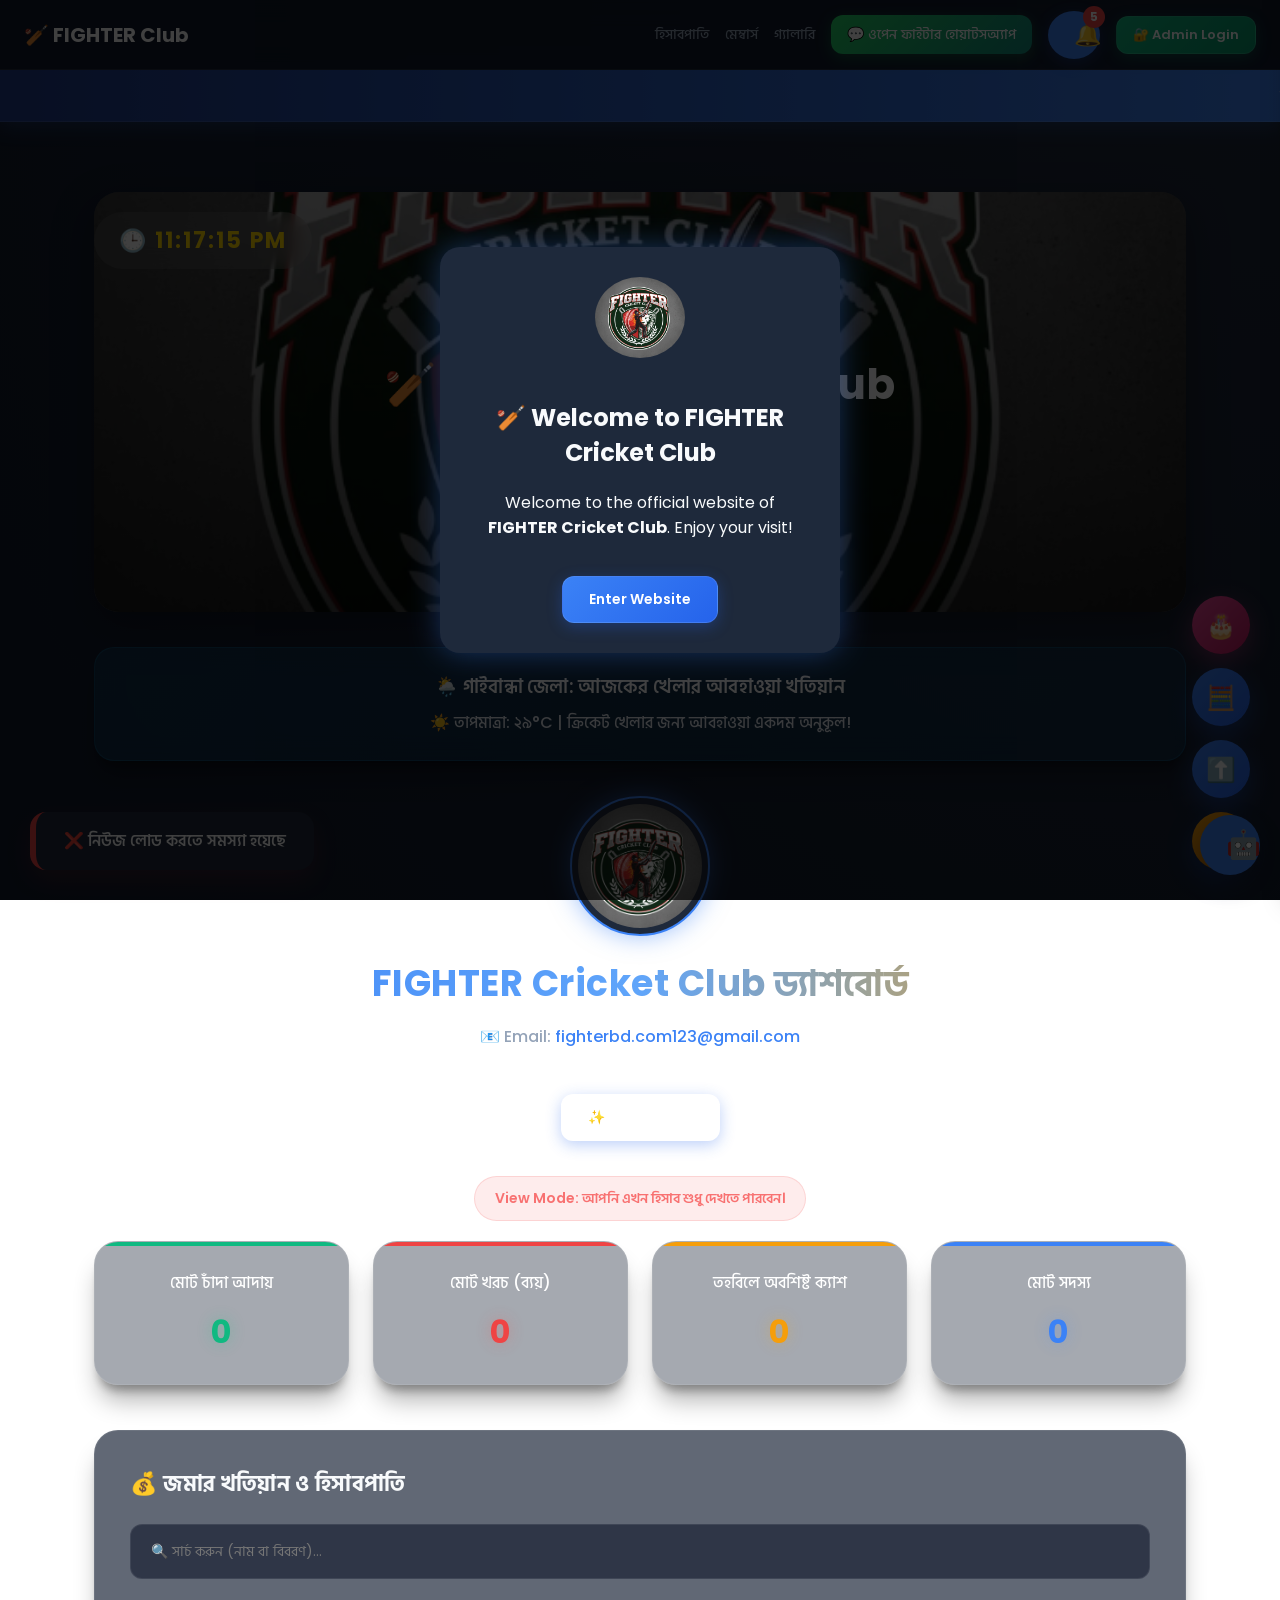
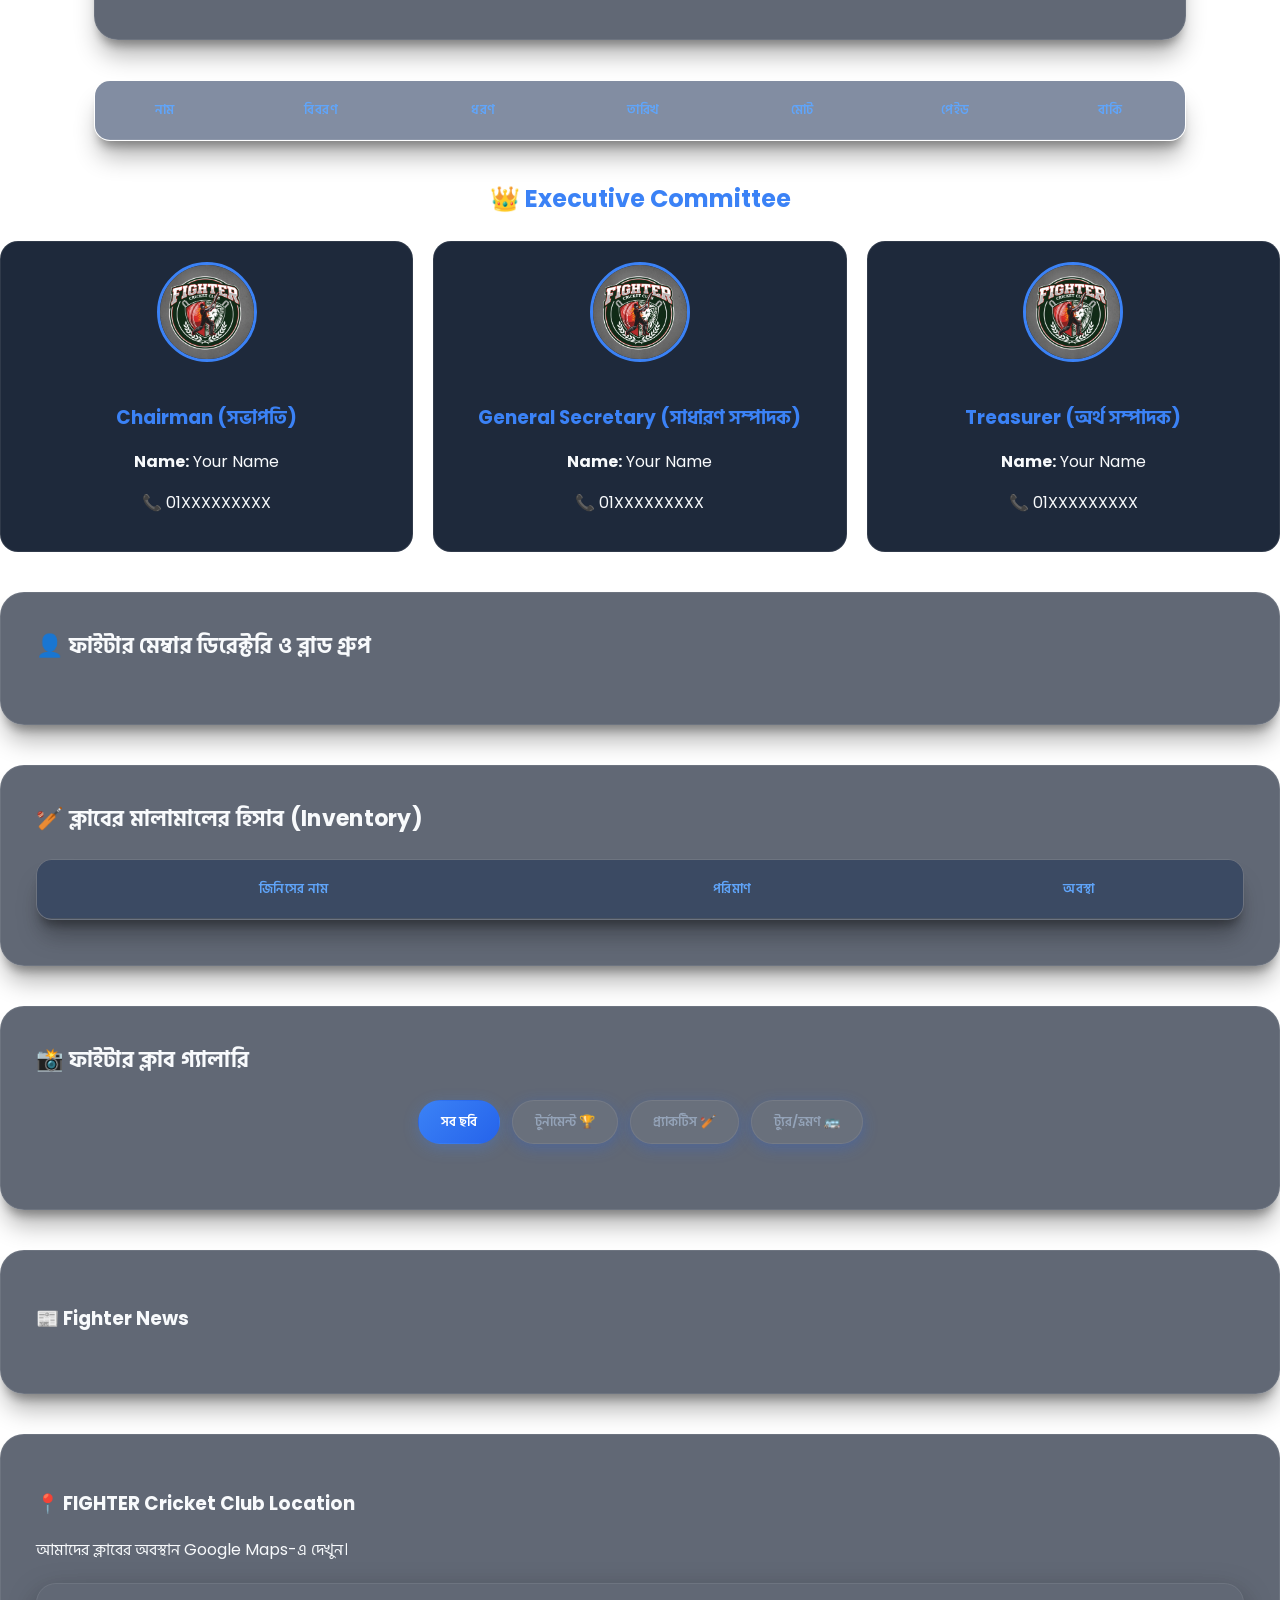
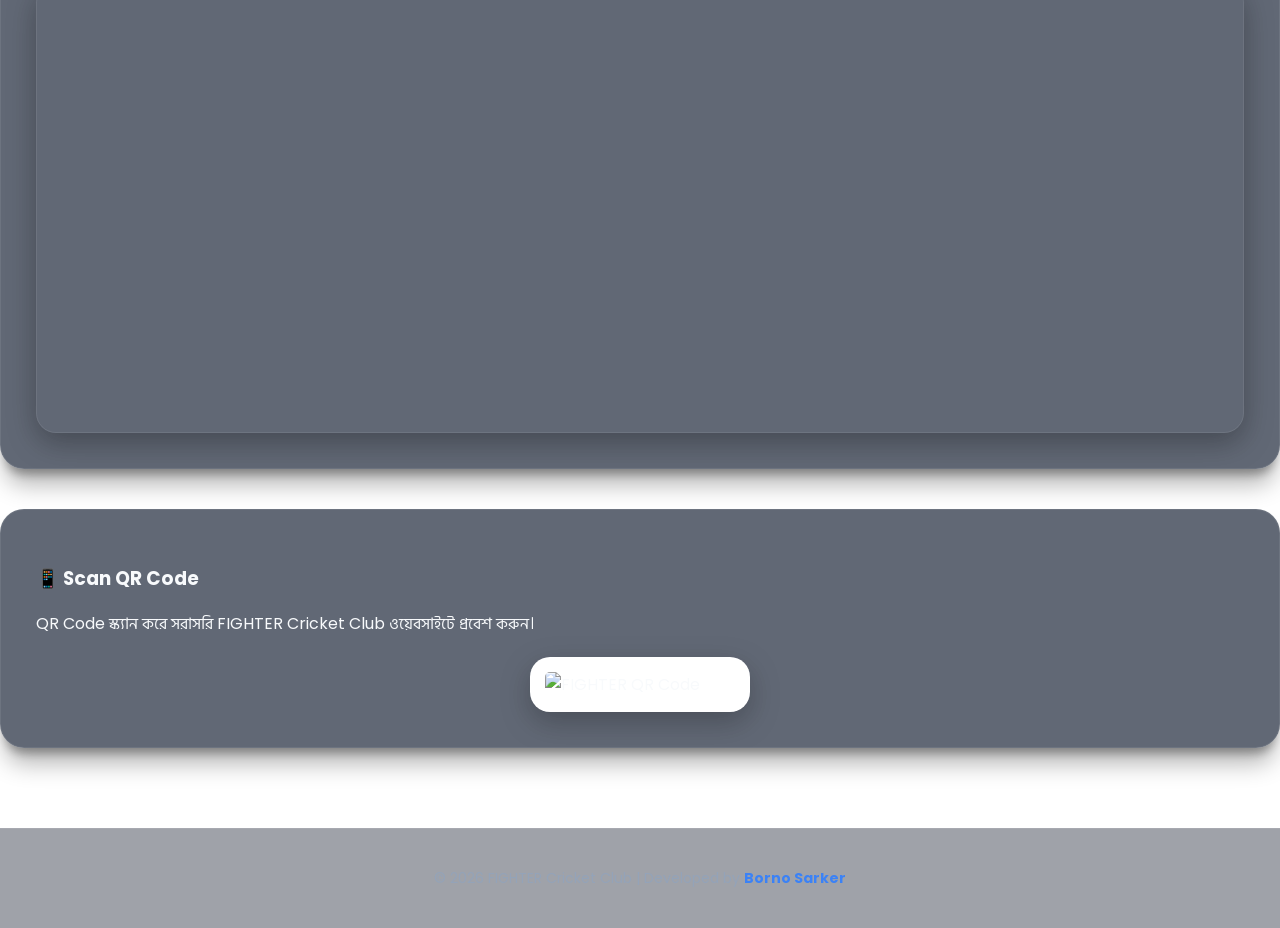
==== commit 20aa1626: "Add files via upload Signed-off-by: fighter-bd <bornosarker54@gmail.com>" ====
--- a/index.html
+++ b/index.html
@@ -9,9 +9,9 @@
 <link rel="apple-touch-icon" href="fighter-cricket-logo.png">
 <link rel="stylesheet" href="animation.css">
 <meta property="og:title" content="FIGHTER Cricket Club">
-<meta property="og:image" content="https://yourdomain.com/fighter-cricket-logo.png">
+<meta property="og:image" content="https://fighter-bd.github.io/fighter-website/fighter-cricket-logo.png">
 <meta property="og:type" content="website">
-<meta property="og:url" content="https://yourdomain.com">
+<meta property="og:url" content="https://fighter-bd.github.io/fighter-website/">
 <meta charset="UTF-8">
 <meta name="viewport" content="width=device-width, initial-scale=1.0">
 <meta name="description" content="FIGHTER Cricket Club - Official expense tracker, member directory, and gallery.">
@@ -1030,7 +1030,557 @@
 transform:translateY(0);
 
 }
+/* ===========================
+   Premium Mouse Trail Effect
+=========================== */
+
+.mouse-trail{
+    position:fixed;
+    width:18px;
+    height:18px;
+    border-radius:50%;
+    pointer-events:none;
+    z-index:99999;
+    transform:translate(-50%,-50%);
+    background:radial-gradient(circle,#60a5fa,#2563eb,#1e3a8a);
+    box-shadow:
+        0 0 8px #60a5fa,
+        0 0 18px #3b82f6,
+        0 0 35px #2563eb;
+    animation:trailFade .7s linear forwards;
+}
+
+@keyframes trailFade{
+
+0%{
+opacity:1;
+transform:translate(-50%,-50%) scale(1);
+}
+
+100%{
+opacity:0;
+transform:translate(-50%,-50%) scale(2.8);
+}
+
+}
+.live-match-center{
+padding:30px;
+background:#071426;
+color:white;
+font-family:Poppins;
+}
+
+
+.match-card{
+
+max-width:700px;
+margin:auto;
+background:
+rgba(255,255,255,0.08);
+
+backdrop-filter:blur(15px);
+
+border-radius:20px;
+
+padding:25px;
+
+box-shadow:0 0 30px #0066ff;
+
+}
+
+
+.status{
+
+display:flex;
+justify-content:space-between;
+
+font-size:18px;
+
+color:#00ff88;
+
+}
+
+
+
+.teams{
+
+display:flex;
+
+justify-content:space-around;
+
+align-items:center;
+
+margin:25px 0;
+
+}
+
+
+.team img{
+
+width:70px;
+height:70px;
+object-fit:contain;
+
+}
+
+
+.score h1{
+
+font-size:45px;
+
+}
+
+
+.match-card h3{
+
+color:#00d9ff;
+
+}
+
+
+li{
+
+list-style:none;
+
+padding:8px;
+
+background:#111c30;
+
+margin:5px;
+
+border-radius:10px;
+
+}
+/* ============================= */
+/* MOBILE RESPONSIVE */
+/* ============================= */
+
+@media (max-width:768px){
+
+.navbar{
+    padding:10px;
+    flex-direction:column;
+    height:auto;
+}
+
+.nav-links{
+    flex-wrap:wrap;
+    justify-content:center;
+    gap:10px;
+}
+
+.hero-banner{
+    height:250px;
+}
+
+.hero-content h1{
+    font-size:28px;
+}
+
+.hero-content p{
+    font-size:15px;
+}
+
+.header-section h2{
+    font-size:26px;
+}
+
+.summary{
+    grid-template-columns:1fr;
+}
+
+.form-grid{
+    grid-template-columns:1fr;
+}
+
+.member-grid{
+    grid-template-columns:1fr;
+}
+
+.news-grid{
+    grid-template-columns:1fr;
+}
+
+.committee-grid{
+    grid-template-columns:1fr;
+}
+
+.gallery-grid{
+    grid-template-columns:1fr;
+}
+
+.container{
+    padding:15px;
+}
+
+button{
+    width:100%;
+}
+
+input,
+select{
+    width:100%;
+}
+
+table{
+    min-width:700px;
+}
+
+.floating-widgets{
+    right:15px;
+    bottom:20px;
+}
+
+.calc{
+    width:90%;
+    right:5%;
+}
+
+}
+/*=========================
+Premium Mobile Navbar
+==========================*/
+
+.menu-toggle{
+display:none;
+font-size:30px;
+cursor:pointer;
+color:#fff;
+}
+
+@media(max-width:768px){
+
+.navbar{
+padding:15px;
+height:auto;
+flex-wrap:wrap;
+}
+
+.menu-toggle{
+display:block;
+}
+
+.nav-links{
+display:none;
+flex-direction:column;
+width:100%;
+margin-top:15px;
+animation:fade .3s;
+}
+
+.nav-links.active{
+display:flex;
+}
+
+.nav-links a,
+.nav-links button{
+width:100%;
+text-align:center;
+}
+
+.hero-banner{
+height:260px;
+}
+
+.hero-content h1{
+font-size:28px;
+}
+
+.hero-content p{
+font-size:15px;
+}
+
+.summary{
+grid-template-columns:1fr;
+}
+
+.form-grid{
+grid-template-columns:1fr;
+}
+
+.member-grid{
+grid-template-columns:1fr;
+}
+
+.committee-grid{
+grid-template-columns:1fr;
+}
+
+.gallery-grid{
+grid-template-columns:1fr;
+}
+
+.news-grid{
+grid-template-columns:1fr;
+}
+
+.container{
+padding:15px;
+}
+
+.table-responsive{
+overflow-x:auto;
+}
+
+button{
+width:100%;
+}
+
+input,
+select{
+width:100%;
+}
+
+}
+
+@keyframes fade{
+
+from{
+opacity:0;
+transform:translateY(-10px);
+}
+
+to{
+opacity:1;
+transform:translateY(0);
+}
+
+}
+/* =======================================
+   PREMIUM RESPONSIVE DASHBOARD
+======================================= */
+
+@media (max-width:1024px){
+
+.container{
+    max-width:100%;
+    padding:20px;
+}
+
+.summary{
+    grid-template-columns:repeat(2,1fr);
+    gap:18px;
+}
+
+.hero-banner{
+    height:320px;
+}
+
+.weather-widget{
+    padding:20px;
+}
+
+.pro-card{
+    padding:25px;
+}
+
+}
+
+@media (max-width:768px){
+
+.container{
+    padding:15px;
+}
+
+.header-section{
+    margin-bottom:25px;
+}
+
+.logo{
+    width:90px;
+    height:90px;
+}
+
+.header-section h2{
+    font-size:24px;
+}
+
+.header-section p{
+    font-size:14px;
+}
+
+.live-clock{
+    font-size:16px;
+    padding:8px 16px;
+}
+
+.hero-banner{
+    height:240px;
+    border-radius:18px;
+}
+
+.hero-content h1{
+    font-size:26px;
+}
+
+.hero-content p{
+    font-size:15px;
+}
+
+.weather-widget h3{
+    font-size:18px;
+}
+
+.summary{
+    grid-template-columns:1fr;
+}
+
+.box{
+    padding:20px;
+}
+
+.box span{
+    font-size:28px;
+}
+
+.pro-card{
+    padding:18px;
+}
+
+.form-grid{
+    grid-template-columns:1fr;
+}
+
+.member-grid{
+    grid-template-columns:1fr;
+}
+
+.committee-grid{
+    grid-template-columns:1fr;
+}
+
+.news-grid{
+    grid-template-columns:1fr;
+}
+
+.gallery-grid{
+    grid-template-columns:1fr;
+}
+
+.gallery-item{
+    height:220px;
+}
+
+.table-responsive{
+    overflow-x:auto;
+}
+
+table{
+    min-width:700px;
+}
+
+button{
+    width:100%;
+}
+
+input,
+select{
+    width:100%;
+}
+
+.floating-widgets{
+    right:15px;
+    bottom:15px;
+}
+
+.circle-btn{
+    width:50px;
+    height:50px;
+}
+
+.calc{
+    width:92%;
+    right:4%;
+    bottom:90px;
+}
+
+.notification-panel{
+    width:95vw;
+    right:-20px;
+}
+
+}
+
+@media (max-width:480px){
+
+.hero-banner{
+    height:190px;
+}
+
+.hero-content h1{
+    font-size:20px;
+}
+
+.hero-content p{
+    font-size:13px;
+}
+
+.logo{
+    width:75px;
+    height:75px;
+}
+
+.header-section h2{
+    font-size:20px;
+}
+
+.box span{
+    font-size:24px;
+}
+
+.weather-widget{
+    padding:15px;
+}
+
+.live-clock{
+    font-size:14px;
+}
+
+}
 </style>
+<link rel="canonical" href="https://fighter-bd.github.io/fighter-website/">
+
+<meta name="keywords" content="Fighter Cricket Club, Fighter Football Club, Sports Club Bangladesh, Club Management System, Fighter BD">
+
+<meta name="author" content="Borno Sarker">
+
+<meta name="robots" content="index, follow">
+
+<!-- ========= SEO ========= -->
+
+<meta name="keywords" content="FIGHTER Cricket Club, Fighter Football Club, Sports Club Bangladesh, Fighter BD, Club Management">
+
+<meta name="author" content="Borno Sarker">
+
+<meta name="robots" content="index,follow">
+
+<link rel="canonical" href="https://fighter-bd.github.io/fighter-website/">
+
+<meta property="og:title" content="FIGHTER Cricket Club">
+
+<meta property="og:description" content="Official Cricket & Football Club Management System">
+
+<meta property="og:url" content="https://fighter-bd.github.io/fighter-website/">
+
+<meta property="og:image" content="https://fighter-bd.github.io/fighter-website/fighter-cricket-logo.png">
+
+<meta property="og:type" content="website">
+
+<meta name="twitter:card" content="summary_large_image">
+
+<meta name="twitter:title" content="FIGHTER Cricket Club">
+
+<meta name="twitter:image" content="https://fighter-bd.github.io/fighter-website/fighter-cricket-logo.png">
+
+<script type="application/ld+json">
+{
+ "@context":"https://schema.org",
+ "@type":"SportsOrganization",
+ "name":"FIGHTER Cricket Club",
+ "url":"https://fighter-bd.github.io/fighter-website/",
+ "logo":"https://fighter-bd.github.io/fighter-website/fighter-cricket-logo.png"
+}
+</script>
 </head>
 <body onload="initDashboard()">
     <div id="progressBar"></div>
@@ -1093,6 +1643,9 @@
 </div>
 <nav class="navbar">
     <a href="#" class="nav-brand">🏏 FIGHTER Club</a>
+    <div class="menu-toggle" onclick="toggleMenu()">
+☰
+</div>
     <div class="nav-links">
         <a href="#accountsSection">হিসাবপাতি</a>
         <a href="#directorySection">মেম্বার্স</a>
@@ -1211,6 +1764,7 @@
         </div>
         
 
+</section>
         <div class="summary">
             <div class="box income">মোট চাঁদা আদায়<br><span id="totalMoney">0</span></div>
             <div class="box expense">মোট খরচ (ব্যয়)<br><span id="totalExpense">0</span></div>
@@ -1240,6 +1794,7 @@
                 <button class="btn-success" onclick="addAccount()">🚀 যোগ করুন</button>
             </div>
 
+</div>
             <div class="table-responsive">
                 <table>
                     <thead>
@@ -2566,6 +3121,156 @@
 });
 
 });
+/* ===========================
+   Premium Mouse Trail
+=========================== */
+
+if(window.matchMedia("(pointer:fine)").matches){
+
+document.addEventListener("mousemove",function(e){
+
+const trail=document.createElement("div");
+
+trail.className="mouse-trail";
+
+trail.style.left=e.clientX+"px";
+trail.style.top=e.clientY+"px";
+
+document.body.appendChild(trail);
+
+setTimeout(()=>{
+trail.remove();
+},700);
+
+});
+
+}
+const matchRef = ref(
+database,
+"match-center/football/match1"
+);
+
+
+onValue(matchRef,(snapshot)=>{
+
+
+const data=snapshot.val();
+
+
+if(data){
+
+
+document.getElementById("homeTeam").innerHTML=
+data.homeTeam;
+
+
+document.getElementById("awayTeam").innerHTML=
+data.awayTeam;
+
+
+document.getElementById("homeScore").innerHTML=
+data.homeScore;
+
+
+document.getElementById("awayScore").innerHTML=
+data.awayScore;
+
+
+document.getElementById("matchStatus").innerHTML=
+data.status;
+
+
+document.getElementById("matchTime").innerHTML=
+data.time;
+
+
+document.getElementById("homeLogo").src=
+data.homeLogo;
+
+
+document.getElementById("awayLogo").src=
+data.awayLogo;
+
+
+document.getElementById("stadium").innerHTML=
+data.stadium;
+
+
+document.getElementById("referee").innerHTML=
+data.referee;
+
+
+
+let goals="";
+
+data.goals?.forEach(g=>{
+
+goals+=`<li>⚽ ${g}</li>`;
+
+});
+
+
+document.getElementById("goalsList").innerHTML=goals;
+
+
+
+let yellow="";
+
+data.yellowCards?.forEach(y=>{
+
+yellow+=`<li>🟨 ${y}</li>`;
+
+});
+
+
+document.getElementById("yellowList").innerHTML=yellow;
+
+
+
+let red="";
+
+data.redCards?.forEach(r=>{
+
+red+=`<li>🟥 ${r}</li>`;
+
+});
+
+
+document.getElementById("redList").innerHTML=red;
+
+
+}
+
+
+});
+
+ type="application/ld+json">
+{
+ "@context":"https://schema.org",
+ "@type":"SportsOrganization",
+ "name":"FIGHTER Cricket Club",
+ "url":"https://fighter-bd.github.io/fighter-website/",
+ "logo":"https://fighter-bd.github.io/fighter-website/fighter-cricket-logo.png"
+}
+function toggleMenu(){
+
+document
+.querySelector(".nav-links")
+.classList.toggle("active");
+
+}
+
+document.querySelectorAll(".nav-links a").forEach(link=>{
+
+link.onclick=()=>{
+
+document
+.querySelector(".nav-links")
+.classList.remove("active");
+
+}
+
+});
 </script>
 <script src="animation.js"></script>
 </body>
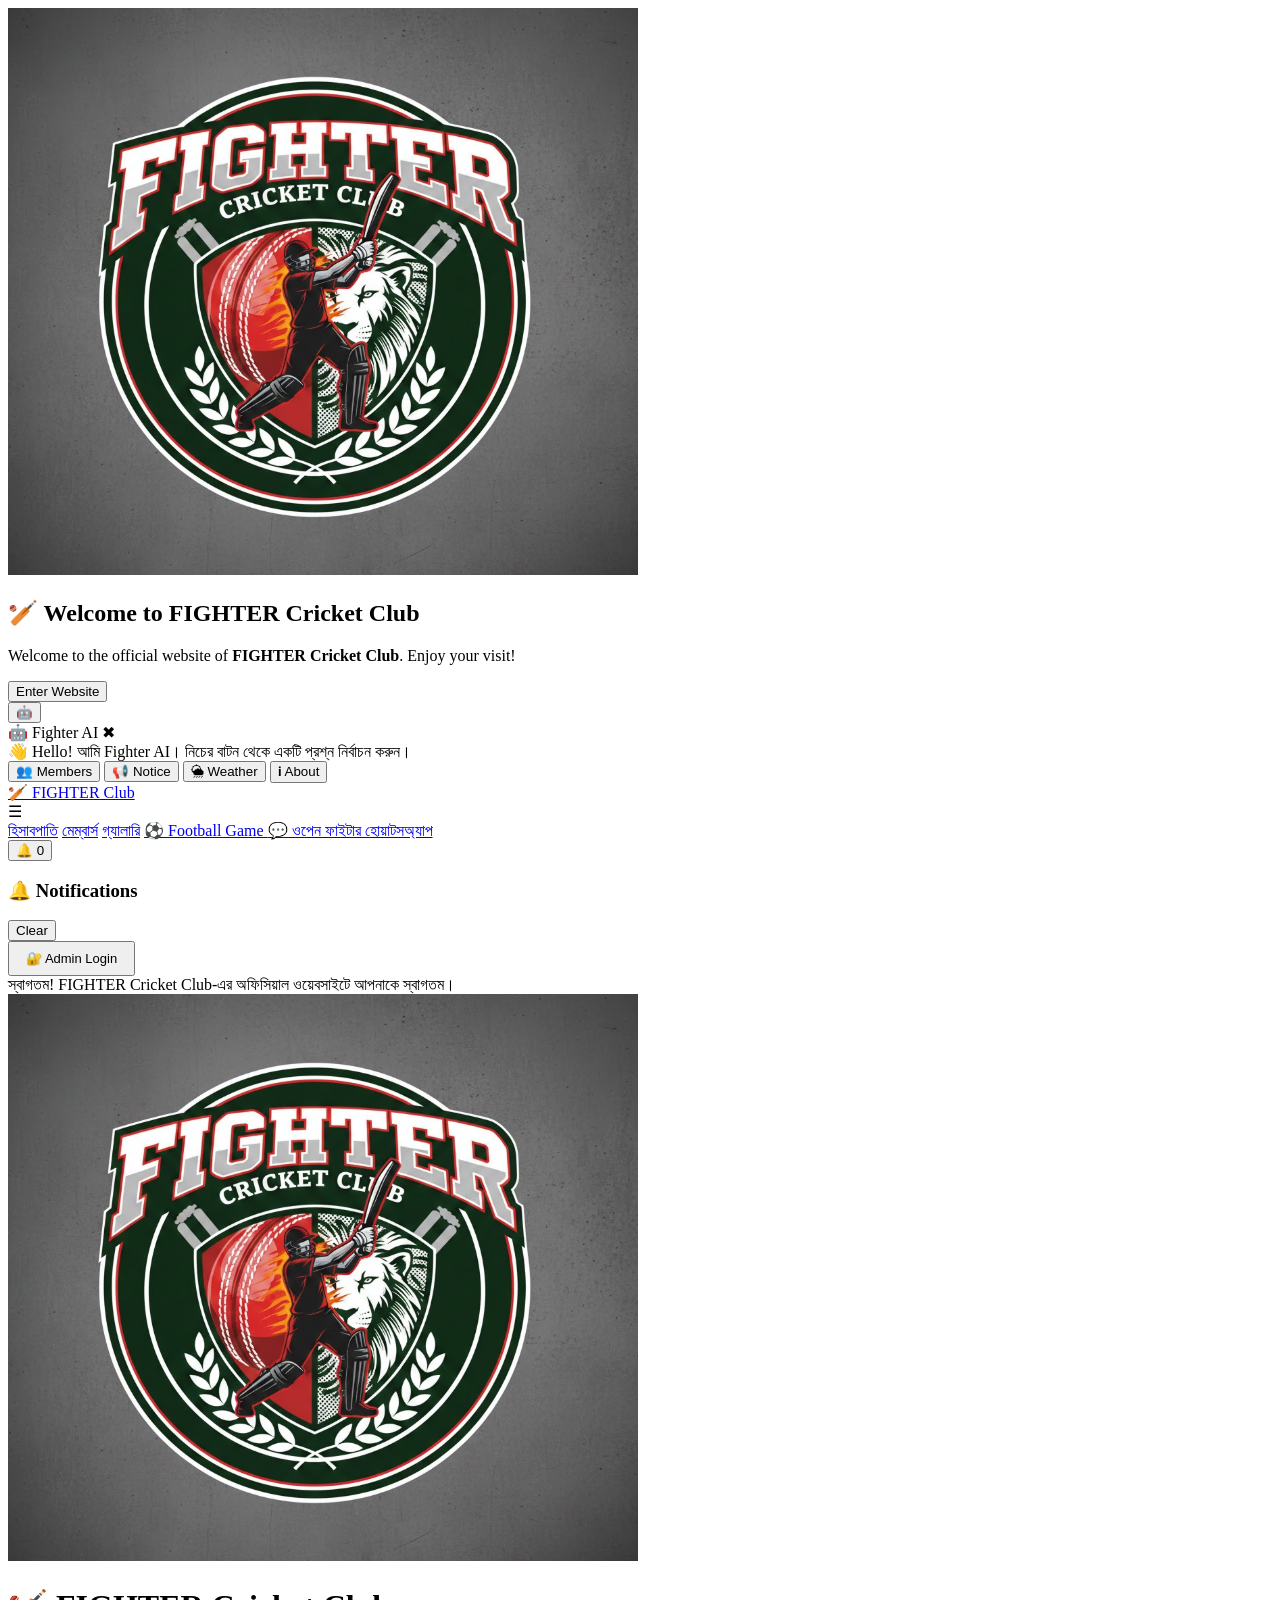
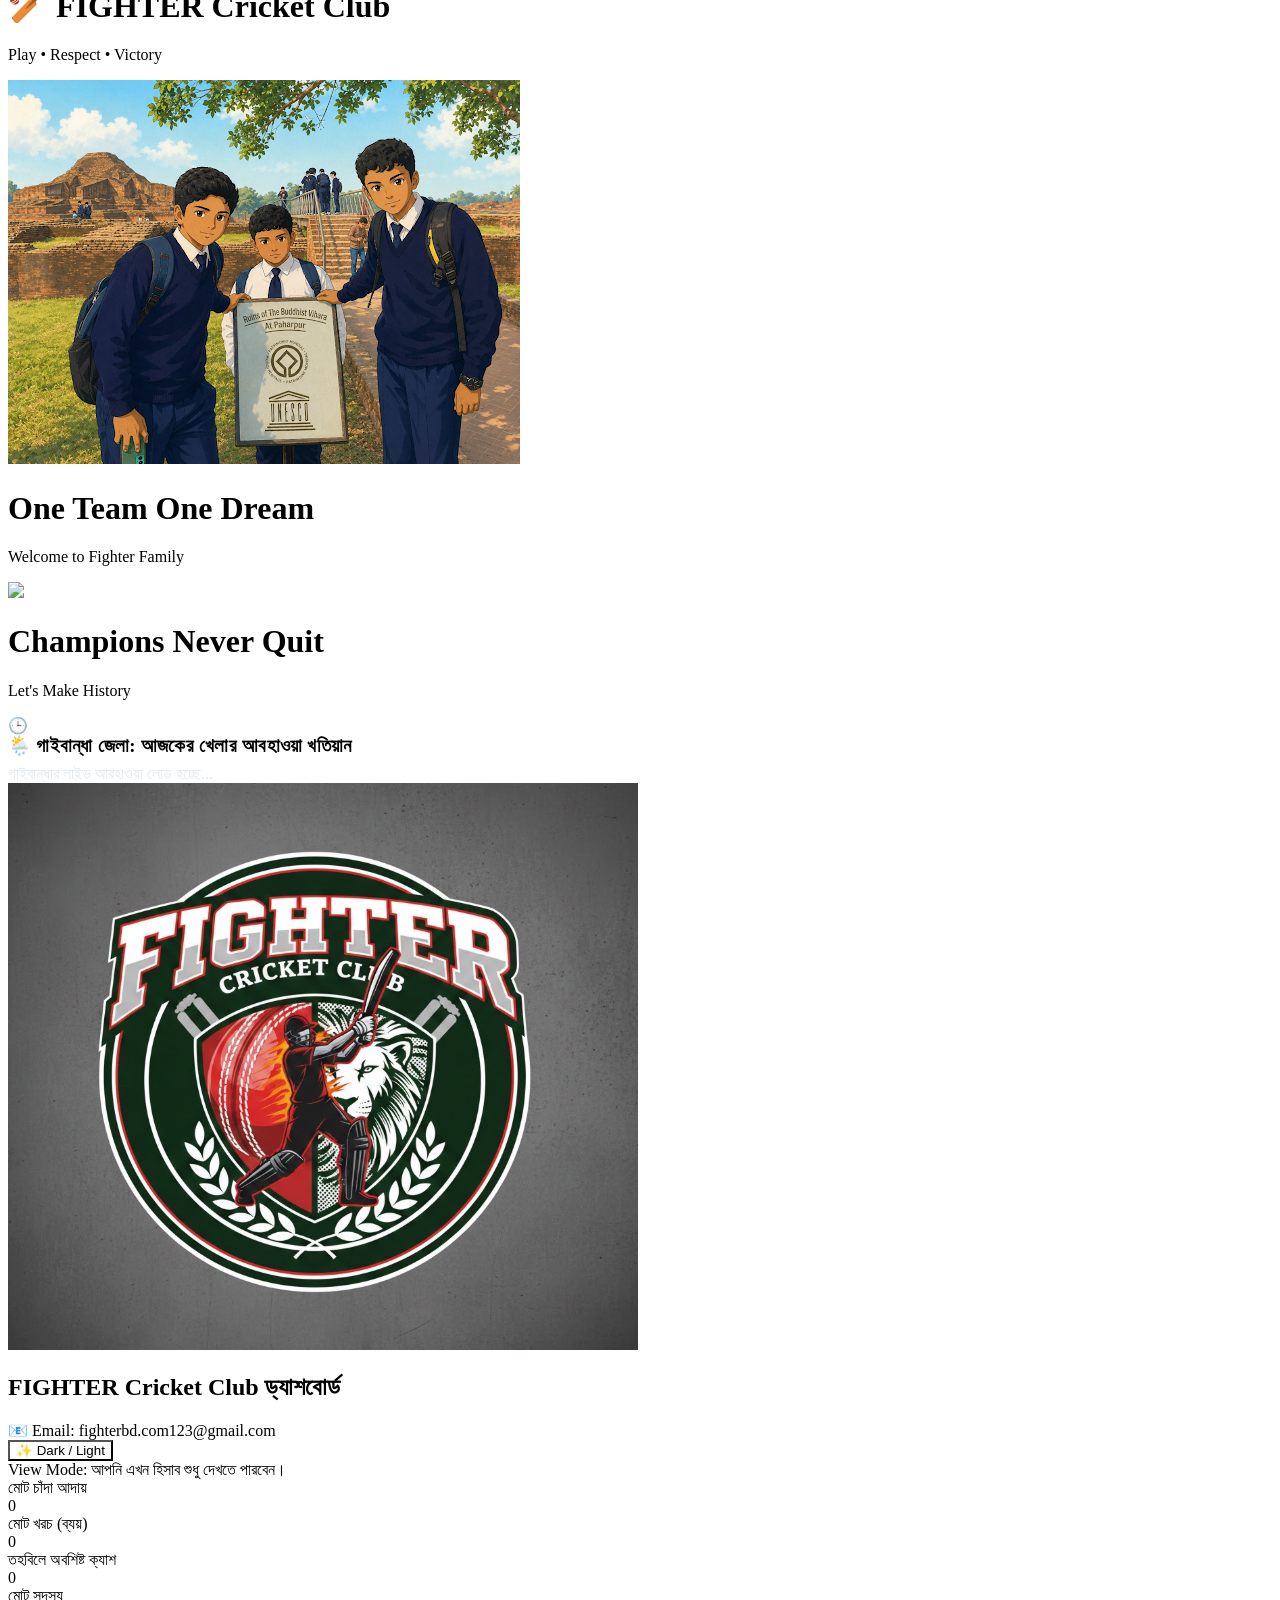
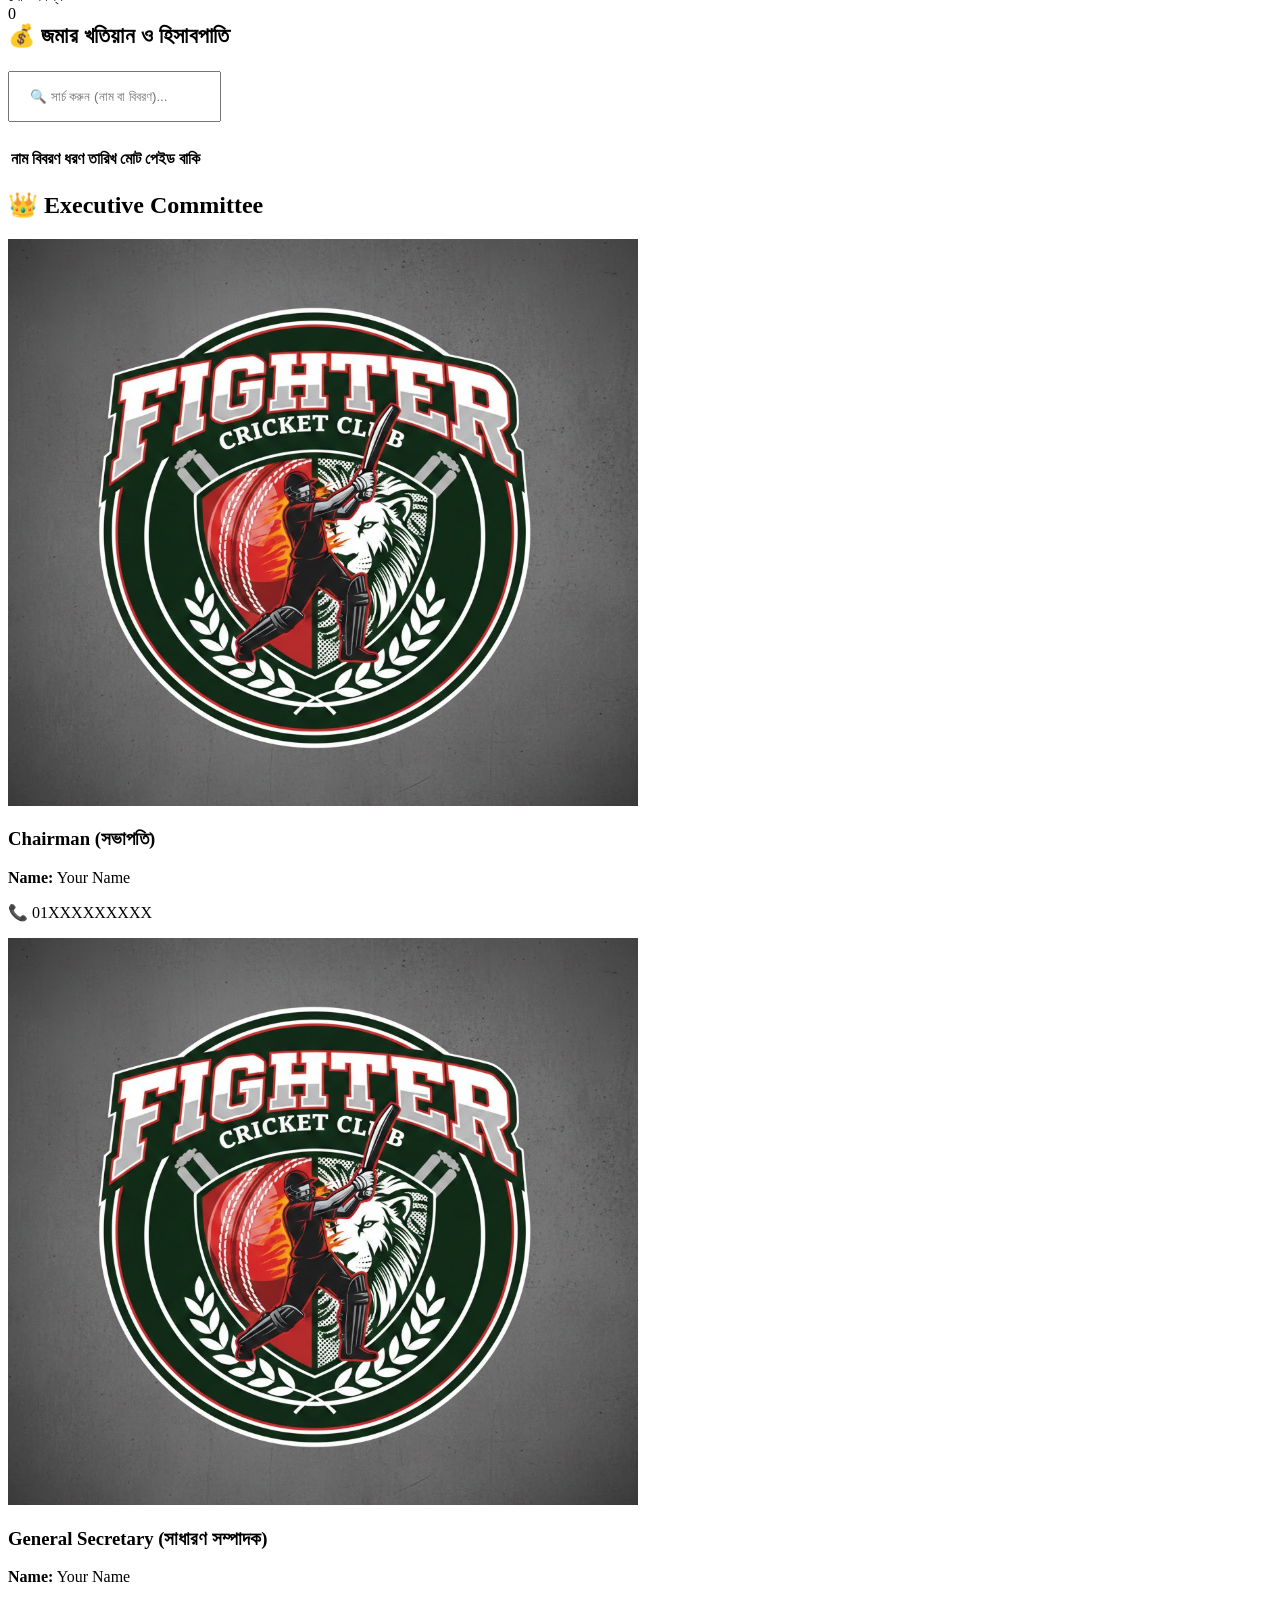
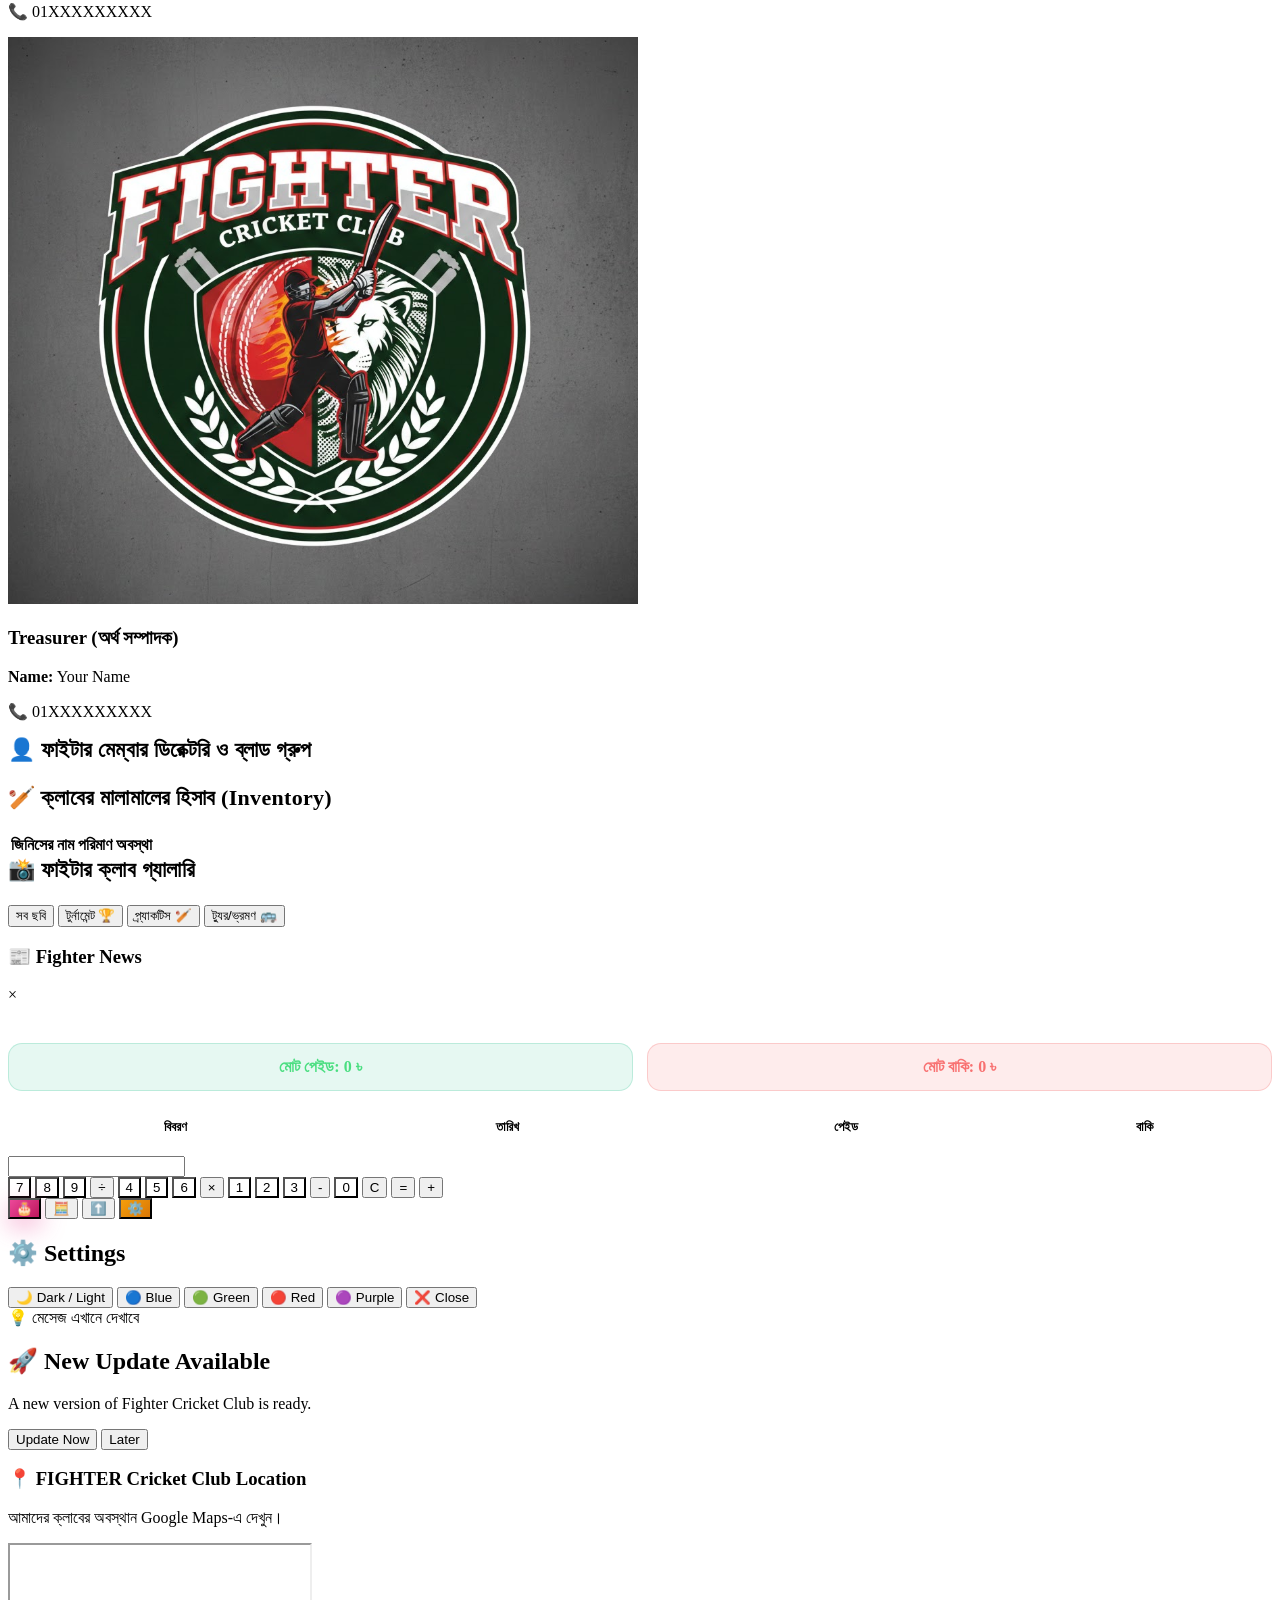
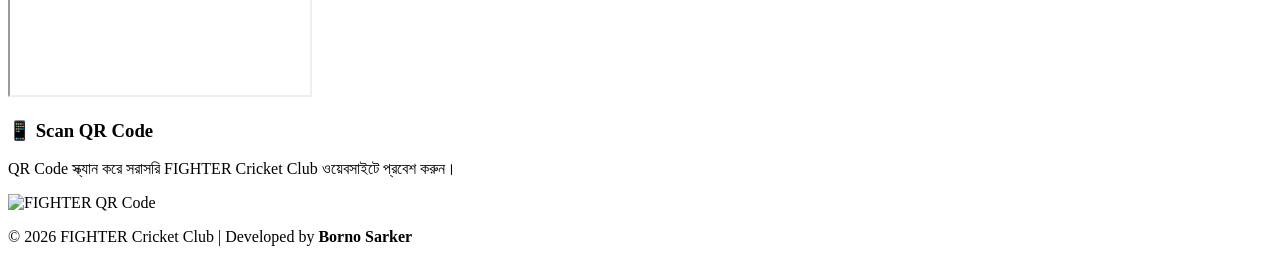
==== commit d5cc3df5: "Add files via upload Signed-off-by: fighter-bd <bornosarker54@gmail.com>" ====
--- a/index.html
+++ b/index.html
@@ -19,1525 +19,8 @@
 
 <link rel="icon" type="image/png" href="fighter-cricket-logo.png">
 <link href="https://fonts.googleapis.com/css2?family=Hind+Siliguri:wght@400;500;600;700&family=Poppins:wght@300;400;500;600;700&display=swap" rel="stylesheet">
-
-<style>
-:root {
-    --bg-color: #0f172a;
-    --card-bg: rgba(30, 41, 59, 0.7);
-    --text-color: #f8fafc;
-    --text-muted: #94a3b8;
-    --primary: #3b82f6;
-    --primary-hover: #2563eb;
-    --accent: #f59e0b;
-    --accent-hover: #d97706;
-    --border-color: rgba(255, 255, 255, 0.08);
-    --shadow: 0 20px 25px -5px rgba(0, 0, 0, 0.3), 0 10px 10px -5px rgba(0, 0, 0, 0.3);
-    --glass-blur: blur(12px);
-}
-
-.dark {
-    --bg-color: #050b18;
-    --card-bg: rgba(13, 22, 44, 0.7);
-    --border-color: rgba(59, 130, 246, 0.15);
-}
-
-* { 
-    box-sizing: border-box; 
-    font-family: 'Poppins', 'Hind Siliguri', Arial, sans-serif; 
-    transition: background 0.3s ease, border-color 0.3s ease, transform 0.2s ease, box-shadow 0.2s ease; 
-}
-
-body { 
-    margin: 0; 
-    padding: 0; 
-    background: radial-gradient(circle at top right, #1e293b, #0f172a);
-    background-attachment: fixed;
-    color: var(--text-color); 
-    overflow-x: hidden;
-}
-
-#mainContent { display: block; padding-top: 70px; padding-bottom: 40px; }
-
-/* 🌟 প্রিমিয়াম স্টিকি নেভিগেশন বার */
-.navbar {
-    position: fixed;
-    top: 0; left: 0; right: 0;
-    height: 70px;
-    background: rgba(15, 23, 42, 0.75);
-    backdrop-filter: var(--glass-blur);
-    -webkit-backdrop-filter: var(--glass-blur);
-    border-bottom: 1px solid var(--border-color);
-    z-index: 1000;
-    display: flex;
-    align-items: center;
-    justify-content: space-between;
-    padding: 0 24px;
-}
-.nav-brand { font-weight: 700; font-size: 20px; color: #fff; text-decoration: none; display: flex; align-items: center; gap: 8px;}
-.nav-links { display: flex; gap: 16px; align-items: center; }
-.nav-links a { color: var(--text-muted); text-decoration: none; font-size: 14px; font-weight: 500; }
-.nav-links a:hover { color: var(--primary); }
-
-/* 💬 হোয়াটসঅ্যাপ বাটন কাস্টম স্টাইল */
-.btn-chat {
-    background: linear-gradient(135deg, #25d366, #128c7e) !important;
-    color: white !important;
-    padding: 8px 16px;
-    font-size: 13px;
-    font-weight: 600;
-    border-radius: 12px;
-    box-shadow: 0 4px 15px rgba(37, 211, 102, 0.3);
-    display: inline-flex;
-    align-items: center;
-    gap: 6px;
-    text-decoration: none !important;
-}
-.btn-chat:hover {
-    transform: translateY(-2px);
-    box-shadow: 0 8px 25px rgba(37, 211, 102, 0.45);
-    color: #fff !important;
-}
-
-/* 📢 আল্ট্রা-মডার্ন নোটিশ বোর্ড */
-.notice-board {
-    background: linear-gradient(90deg, #1e3a8a, #3b82f6); 
-    color: #ffffff; 
-    padding: 14px 0; 
-    font-weight: 500; 
-    font-size: 14px;
-    overflow: hidden; 
-    position: relative; 
-    white-space: nowrap; 
-    box-shadow: 0 4px 20px rgba(59, 130, 246, 0.25); 
-    width: 100%;
-    border-bottom: 1px solid rgba(255,255,255,0.1);
-}
-.notice-text { display: inline-block; padding-left: 100%; animation: marquee 25s linear infinite; }
-@keyframes marquee { 0% { transform: translate3d(0, 0, 0); } 100% { transform: translate3d(-100%, 0, 0); } }
-
-.container { max-width: 1140px; margin: 30px auto; padding: 0 24px; }
-
-/* 🌦️ প্রিমিয়াম ওয়েদার কার্ড */
-.weather-widget {
-    background: linear-gradient(135deg, rgba(14, 165, 233, 0.15), rgba(3, 105, 161, 0.15));
-    backdrop-filter: var(--glass-blur);
-    -webkit-backdrop-filter: var(--glass-blur);
-    border: 1px solid rgba(14, 165, 233, 0.2);
-    color: white; 
-    padding: 24px;
-    border-radius: 20px; 
-    text-align: center; 
-    margin-bottom: 35px; 
-    box-shadow: var(--shadow);
-}
-
-/* 🎭 হেডার ও ব্র্যান্ডিং */
-.header-section { text-align: center; margin-bottom: 45px; position: relative;}
-.logo { 
-    width: 130px; 
-    height: 130px; 
-    display: block; 
-    margin: 0 auto 20px; 
-    border-radius: 50%; 
-    background: #1e293b; 
-    padding: 6px; 
-    box-shadow: 0 0 25px rgba(59, 130, 246, 0.5); 
-    object-fit: cover;
-    border: 2px solid var(--primary);
-    animation: floatLogo 3s ease-in-out infinite;
-}
-@keyframes floatLogo {
-    0%, 100% {
-        transform: translateY(0);
-    }
-
-    50% {
-        transform: translateY(-10px);
-    }
-}
-
-.header-section h2 { 
-    font-size: 36px; 
-    font-weight: 700; 
-    margin: 0 0 10px; 
-    background: linear-gradient(to right, #3b82f6, #60a5fa, #f59e0b); 
-    -webkit-background-clip: text; 
-    -webkit-text-fill-color: transparent; 
-    letter-spacing: 0.5px;
-}
-
-.top-bar { display: flex; justify-content: center; gap: 14px; margin-bottom: 35px; flex-wrap: wrap; }
-
-/* 🔘 প্রিমিয়াম বাটন ডিজাইন */
-button {
-    padding: 12px 26px; 
-    border: 1px solid rgba(255,255,255,0.1); 
-    background: linear-gradient(135deg, var(--primary), var(--primary-hover)); 
-    color: white; 
-    border-radius: 12px;
-    font-weight: 600; 
-    font-size: 14px; 
-    cursor: pointer; 
-    box-shadow: 0 4px 15px rgba(37, 99, 235, 0.3); 
-    display: inline-flex; 
-    align-items: center; 
-    gap: 8px;
-}
-button:hover { 
-    transform: translateY(-2px); 
-    box-shadow: 0 8px 25px rgba(37, 99, 235, 0.45); 
-}
-button:active { transform: translateY(0); }
-.btn-danger { background: linear-gradient(135deg, #ef4444, #dc2626); box-shadow: 0 4px 15px rgba(239, 68, 68, 0.3); }
-.btn-danger:hover { box-shadow: 0 8px 25px rgba(239, 68, 68, 0.45); }
-.btn-success { background: linear-gradient(135deg, #10b981, #059669); box-shadow: 0 4px 15px rgba(16, 185, 129, 0.3); }
-.btn-success:hover { box-shadow: 0 8px 25px rgba(16, 185, 129, 0.45); }
-.btn-secondary { background: #475569; box-shadow: none;}
-
-/* 📊 ড্যাশবোর্ড কার্ড */
-.summary { display: grid; grid-template-columns: repeat(auto-fit, minmax(240px, 1fr)); gap: 24px; margin-bottom: 45px; }
-.box { 
-    padding: 28px 20px; 
-    color: white; 
-    border-radius: 24px; 
-    text-align: center; 
-    font-weight: 500; 
-    box-shadow: var(--shadow); 
-    position: relative; 
-    overflow: hidden;
-    background: rgba(30, 41, 59, 0.4);
-    border: 1px solid var(--border-color);
-    backdrop-filter: var(--glass-blur);
-    -webkit-backdrop-filter: var(--glass-blur);
-}
-.box::before { content: ''; position: absolute; top: 0; left: 0; width: 100%; height: 4px; }
-.income::before { background: #10b981; }
-.expense::before { background: #ef4444; }
-.balance::before { background: #f59e0b; }
-.members-box::before { background: #3b82f6; }
-
-.box span { display: block; font-size: 32px; margin-top: 12px; font-weight: 700; letter-spacing: 0.5px; }
-.income span { color: #10b981; text-shadow: 0 0 15px rgba(16,185,129,0.3); }
-.expense span { color: #ef4444; text-shadow: 0 0 15px rgba(239,68,68,0.3); }
-.balance span { color: #f59e0b; text-shadow: 0 0 15px rgba(245,158,11,0.3); }
-.members-box span { color: #3b82f6; text-shadow: 0 0 15px rgba(59,130,246,0.3); }
-
-.box:hover{
-    transform: translateY(-10px) scale(1.03);
-    box-shadow: 0 20px 40px rgba(59,130,246,.35);
-}
-
-/* 📑 কার্ড মরফিজম */
-.pro-card { 
-    background: var(--card-bg); 
-    padding: 35px; 
-    border-radius: 24px; 
-    box-shadow: var(--shadow); 
-    border: 1px solid var(--border-color); 
-    margin-bottom: 40px; 
-    backdrop-filter: var(--glass-blur);
-    -webkit-backdrop-filter: var(--glass-blur);
-}
-.form-grid { display: grid; grid-template-columns: repeat(auto-fit, minmax(180px, 1fr)); gap: 16px; margin-bottom: 20px; }
-input, select { 
-    padding: 14px 18px; 
-    border: 1px solid var(--border-color); 
-    background: rgba(15, 23, 42, 0.6); 
-    color: var(--text-color); 
-    border-radius: 12px; 
-    font-size: 14px; 
-    outline: none; 
-    width: 100%; 
-}
-input:focus, select:focus { 
-    border-color: var(--primary); 
-    box-shadow: 0 0 0 3px rgba(59, 130, 246, 0.3); 
-    background: rgba(15, 23, 42, 0.8);
-}
-
-/* 👤 মেম্বার ডিরেক্টরি */
-.member-grid { display: grid; grid-template-columns: repeat(auto-fit, minmax(230px, 1fr)); gap: 24px; margin-top: 25px; }
-.member-card { 
-    background: rgba(30, 41, 59, 0.4); 
-    border: 1px solid var(--border-color); 
-    border-radius: 24px; 
-    padding: 30px 20px; 
-    text-align: center; 
-    box-shadow: var(--shadow); 
-    position: relative; 
-}
-.member-card:hover { 
-    transform: translateY(-5px); 
-    box-shadow: 0 15px 35px rgba(59, 130, 246, 0.15); 
-    border-color: var(--primary); 
-}
-.member-card .avatar { 
-    width: 90px; 
-    height: 90px; 
-    border-radius: 50%; 
-    object-fit: cover; 
-    border: 3px solid var(--primary); 
-    margin: 0 auto 18px; 
-    box-shadow: 0 8px 16px rgba(0,0,0,0.2); 
-    background: #1e293b; 
-}
-.member-card h4 { margin: 0 0 6px; font-size: 19px; font-weight: 600; color: #ffffff; }
-.member-card .phone { 
-    font-size: 13px; 
-    color: var(--text-muted); 
-    text-decoration: none; 
-    display: flex;
-    align-items: center;
-    justify-content: center;
-    gap: 4px;
-    margin-bottom: 18px; 
-}
-.member-card .phone:hover { color: var(--primary); }
-.blood-badge { 
-    display: inline-block; 
-    background: rgba(239, 68, 68, 0.15); 
-    color: #fca5a5; 
-    padding: 6px 16px; 
-    border-radius: 50px; 
-    font-size: 12px; 
-    font-weight: 700; 
-    border: 1px solid rgba(239, 68, 68, 0.25);
-}
-
-/* 📊 টেবিল ডিজাইন */
-.table-responsive { overflow-x: auto; border-radius: 16px; border: 1px solid var(--border-color); margin-bottom: 10px; box-shadow: var(--shadow); }
-table { width: 100%; border-collapse: collapse; background: rgba(22, 32, 51, 0.5); }
-th, td { padding: 18px; text-align: center; border-bottom: 1px solid var(--border-color); font-size: 14px; color: #e2e8f0; }
-th { background: rgba(59, 130, 246, 0.1); color: #60a5fa; font-weight: 600; letter-spacing: 0.5px; text-transform: uppercase; font-size: 13px; }
-tr:hover { background: rgba(255, 255, 255, 0.03); }
-
-/* 📸 অ্যালবাম গ্যালারি */
-.gallery-filter { display: flex; justify-content: center; gap: 12px; margin-bottom: 30px; flex-wrap: wrap; }
-.filter-btn { 
-    background: rgba(255,255,255,0.05); 
-    color: var(--text-muted); 
-    padding: 10px 22px; 
-    font-size: 13px; 
-    font-weight: 600; 
-    border-radius: 50px; 
-    border: 1px solid var(--border-color); 
-    cursor: pointer;
-}
-.filter-btn.active { 
-    background: linear-gradient(135deg, var(--primary), var(--primary-hover)); 
-    color: white; 
-    box-shadow: 0 4px 15px rgba(59, 130, 246, 0.3); 
-    border-color: transparent;
-}
-.gallery-grid { display: grid; grid-template-columns: repeat(auto-fit, minmax(260px, 1fr)); gap: 24px; }
-.gallery-item { position: relative; overflow: hidden; border-radius: 20px; height: 200px; box-shadow: var(--shadow); cursor: pointer; border: 1px solid var(--border-color); }
-.gallery-item img { width: 100%; height: 100%; object-fit: cover; transition: transform 0.5s ease; }
-.gallery-item:hover img { transform: scale(1.08); }
-.gallery-caption { 
-    position: absolute; bottom: 0; left: 0; right: 0; 
-    background: linear-gradient(transparent, rgba(15, 23, 42, 0.95)); 
-    color: #fff; font-size: 13px; padding: 25px 20px 15px; text-align: left; 
-}
-.del-gal-btn { 
-    position: absolute; top: 12px; right: 12px; background: #ef4444; color: white; border: none; 
-    width: 28px; height: 28px; border-radius: 50%; cursor: pointer; z-index: 10; font-size: 12px; 
-    display: flex; align-items: center; justify-content: center; font-weight: bold; box-shadow: 0 4px 10px rgba(0,0,0,0.3);
-}
-
-/* 📥 মেসেজ BOX */
-.msg-box { 
-    background: rgba(15, 23, 42, 0.4); 
-    padding: 18px 22px; 
-    border-radius: 16px; 
-    margin-bottom: 14px; 
-    border-left: 4px solid var(--primary); 
-    font-size: 14px; 
-    display: flex; justify-content: space-between; align-items: center;
-    border-top: 1px solid var(--border-color);
-    border-right: 1px solid var(--border-color);
-    border-bottom: 1px solid var(--border-color);
-}
-
-/* মোডাল ও পপআপ */
-.modal { 
-    display: none; position: fixed; top: 0; left: 0; width: 100%; height: 100%; 
-    background: rgba(5, 11, 24, 0.8); backdrop-filter: blur(8px); -webkit-backdrop-filter: blur(8px);
-    z-index: 1000; justify-content: center; align-items: center; 
-}
-.modal-content { 
-    background: #1e293b; color: var(--text-color); padding: 35px; border-radius: 28px; 
-    max-width: 550px; width: 90%; box-shadow: 0 25px 50px -12px rgba(0, 0, 0, 0.5); 
-    position: relative; border: 1px solid var(--border-color); 
-}
-.close-modal { position: absolute; top: 22px; right: 22px; font-size: 26px; cursor: pointer; color: #ef4444; }
-
-/* 🌌 ব্ল্যাকআউট লাইটবক্স */
-.lightbox { display: none; position: fixed; top: 0; left: 0; width: 100%; height: 100%; background: rgba(5,5,10,0.95); z-index: 2000; justify-content: center; align-items: center; flex-direction: column; }
-.lightbox img { max-width: 90%; max-height: 75%; border-radius: 16px; box-shadow: 0 0 40px rgba(59,130,246,0.2); border: 1px solid rgba(255,255,255,0.1); }
-.lightbox-caption { color: #f8fafc; margin-top: 20px; font-size: 16px; font-weight: 500; text-align: center; }
-
-/* ਫਲোਟিং ਵਿਜੇটস - Floating Widgets */
-.floating-widgets { position: fixed; bottom: 30px; right: 30px; display: flex; flex-direction: column; gap: 14px; z-index: 999; }
-.circle-btn { 
-    width: 58px; height: 58px; border-radius: 50%; background: linear-gradient(135deg, var(--primary), var(--primary-hover)); 
-    color: white; border: none; cursor: pointer; font-size: 24px; display: flex; align-items: center; justify-content: center; 
-    box-shadow: 0 10px 25px rgba(37, 99, 235, 0.4); 
-}
-.circle-btn:hover { transform: scale(1.1) translateY(-2px); }
-
-/* 🧮 ক্যালকুলেটর */
-.calc { 
-    display: none; position: fixed; bottom: 170px; right: 30px; z-index: 1000; 
-    background: rgba(30, 41, 59, 0.85); backdrop-filter: var(--glass-blur); -webkit-backdrop-filter: var(--glass-blur);
-    border: 1px solid var(--border-color); padding: 24px; border-radius: 24px; box-shadow: var(--shadow); width: 280px;
-}
-.calc input { width: 100%; height: 55px; text-align: right; margin-bottom: 18px; font-size: 24px; font-weight: 700; border-radius: 12px; border: 1px solid var(--border-color); background: #0f172a; color: #ffffff; padding: 0 15px;}
-.grid { display: grid; grid-template-columns: repeat(4, 1fr); gap: 12px; }
-.grid button { padding: 14px; box-shadow: none; display: flex; text-align: center; justify-content: center; align-items: center; width: 100%; border-radius: 10px; font-size: 16px;}
-
-.admin-status { text-align: center; font-size: 14px; color: #f87171; font-weight: 600; margin-bottom: 20px; padding: 10px 20px; border-radius: 50px; background: rgba(239,68,68,0.1); display: inline-block; left: 50%; transform: translateX(-50%); position: relative; border: 1px solid rgba(239,68,68,0.15); }
-.admin-active { color: #4ade80; background: rgba(16,185,129,0.1); border-color: rgba(16,185,129,0.2); }
-
-footer { text-align: center; margin-top: 80px; padding: 25px 0; font-size: 14px; color: var(--text-muted); border-top: 1px solid var(--border-color); background: rgba(15, 23, 42, 0.4); }
-
-/* 🔔 প্রিমিয়াম টোস্ট নোটিফিকেশন */
-.toast-notification { 
-    position: fixed; bottom: -100px; left: 30px; background: #1e293b; color: #ffffff; padding: 16px 28px; 
-    border-radius: 16px; box-shadow: 0 20px 30px rgba(0,0,0,0.4); display: flex; align-items: center; gap: 12px; 
-    z-index: 99999; border-left: 6px solid #3b82f6; opacity: 0; font-weight: 600; transition: all 0.4s cubic-bezier(0.175, 0.885, 0.32, 1.275); 
-}
-.toast-notification.show { bottom: 30px; opacity: 1; }
-.toast-notification.success { border-left-color: #10b981; box-shadow: 0 10px 25px rgba(16,185,129,0.15); }
-.toast-notification.error { border-left-color: #ef4444; box-shadow: 0 10px 25px rgba(239,68,68,0.15); }
-.toast-notification.warning { border-left-color: #f59e0b; box-shadow: 0 10px 25px rgba(245,158,11,0.15); }
-/* Scroll Progress Bar */
-#progressBar{
-    position:fixed;
-    top:0;
-    left:0;
-    width:0%;
-    height:4px;
-    background:linear-gradient(90deg,#3b82f6,#06b6d4,#22c55e);
-    z-index:999999;
-    transition:width .15s linear;
-}
-.settings-panel{
-position:fixed;
-top:0;
-right:-320px;
-width:300px;
-height:100%;
-background:#1e293b;
-padding:20px;
-z-index:999999;
-transition:.4s;
-box-shadow:-10px 0 25px rgba(0,0,0,.35);
-overflow:auto;
-}
-
-.settings-panel.active{
-right:0;
-}
-
-.settings-panel h2{
-margin-top:0;
-text-align:center;
-color:white;
-}
-
-.settings-panel button{
-width:100%;
-margin:10px 0;
-}
-.welcome-popup{
-position:fixed;
-top:0;
-left:0;
-width:100%;
-height:100%;
-background:rgba(0,0,0,.75);
-display:flex;
-justify-content:center;
-align-items:center;
-z-index:999999;
-}
-
-.welcome-card{
-background:#1e293b;
-padding:30px;
-border-radius:20px;
-width:90%;
-max-width:400px;
-text-align:center;
-box-shadow:0 0 30px rgba(59,130,246,.35);
-animation:popup .5s;
-}
-
-.popup-logo{
-width:90px;
-margin-bottom:15px;
-border-radius:50%;
-}
-
-.welcome-card button{
-margin-top:20px;
-}
-
-@keyframes popup{
-from{
-transform:scale(.7);
-opacity:0;
-}
-to{
-transform:scale(1);
-opacity:1;
-}
-}
-#aiBtn{
-position:fixed;
-right:20px;
-bottom:25px;
-width:60px;
-height:60px;
-border:none;
-border-radius:50%;
-font-size:28px;
-cursor:pointer;
-background:#3b82f6;
-color:#fff;
-box-shadow:0 10px 25px rgba(0,0,0,.3);
-z-index:99999;
-}
-
-#aiBox{
-position:fixed;
-right:20px;
-bottom:95px;
-width:320px;
-background:#1e293b;
-border-radius:18px;
-display:none;
-overflow:hidden;
-box-shadow:0 15px 35px rgba(0,0,0,.4);
-z-index:99999;
-}
-
-.ai-header{
-background:#3b82f6;
-color:white;
-padding:12px;
-display:flex;
-justify-content:space-between;
-font-weight:bold;
-}
-
-#aiMessages{
-padding:15px;
-max-height:260px;
-overflow:auto;
-}
-
-.ai-msg{
-background:#334155;
-padding:10px;
-border-radius:10px;
-margin-bottom:10px;
-}
-
-.ai-buttons{
-padding:10px;
-display:grid;
-grid-template-columns:1fr 1fr;
-gap:8px;
-}
-
-.ai-buttons button{
-padding:10px;
-cursor:pointer;
-}
-.update-popup{
-    position:fixed;
-    inset:0;
-    background:rgba(0,0,0,.75);
-    display:none;
-    justify-content:center;
-    align-items:center;
-    z-index:999999;
-}
-
-.update-card{
-    background:#1e293b;
-    padding:25px;
-    width:90%;
-    max-width:400px;
-    border-radius:20px;
-    text-align:center;
-    box-shadow:0 0 30px rgba(59,130,246,.35);
-}
-
-.update-card button{
-    margin:8px;
-}
-.update-popup{
-display:none;
-position:fixed;
-top:0;
-left:0;
-width:100%;
-height:100%;
-background:rgba(0,0,0,.6);
-justify-content:center;
-align-items:center;
-z-index:999999;
-}
-
-.update-card{
-background:#1e293b;
-padding:25px;
-border-radius:18px;
-text-align:center;
-max-width:350px;
-width:90%;
-box-shadow:0 10px 30px rgba(0,0,0,.35);
-}
-
-.update-card button{
-margin-top:15px;
-padding:10px 20px;
-background:#3b82f6;
-color:white;
-border:none;
-border-radius:10px;
-cursor:pointer;
-}
-
-/* Executive Committee Section Style */
-.committee-section{
-    margin:40px 0;
-}
-
-.committee-section h2{
-    text-align:center;
-    margin-bottom:25px;
-    color:var(--primary);
-}
-
-.committee-grid{
-    display:grid;
-    grid-template-columns:repeat(auto-fit,minmax(230px,1fr));
-    gap:20px;
-}
-
-.committee-card{
-    background:#1e293b;
-    border-radius:18px;
-    padding:20px;
-    text-align:center;
-    transition:.3s;
-    border:1px solid rgba(255,255,255,.08);
-}
-
-.committee-card:hover{
-    transform:translateY(-8px);
-    box-shadow:0 12px 30px rgba(59,130,246,.35);
-}
-
-.committee-card img{
-    width:100px;
-    height:100px;
-    border-radius:50%;
-    object-fit:cover;
-    border:3px solid #3b82f6;
-    margin-bottom:15px;
-}
-
-.committee-card h3{
-    color:#3b82f6;
-    margin-bottom:10px;
-}
-/* QR Code */
-
-.qr-box{
-    display:flex;
-    justify-content:center;
-    align-items:center;
-    margin-top:20px;
-}
-
-.qr-box img{
-    width:220px;
-    max-width:100%;
-    border-radius:20px;
-    background:white;
-    padding:15px;
-    box-shadow:0 10px 30px rgba(0,0,0,.25);
-    transition:.3s;
-}
-
-.qr-box img:hover{
-    transform:scale(1.05);
-}
-/* Google Map */
-
-.map-box{
-    width:100%;
-    height:450px;
-    border-radius:20px;
-    overflow:hidden;
-    margin-top:20px;
-    box-shadow:0 10px 30px rgba(0,0,0,.30);
-    border:1px solid rgba(255,255,255,.08);
-}
-
-.map-box iframe{
-    width:100%;
-    height:100%;
-    border:0;
-}
-/* ===== Premium Hero Banner ===== */
-
-.hero-banner{
-    position:relative;
-    height:420px;
-    border-radius:25px;
-    overflow:hidden;
-    margin-bottom:35px;
-    box-shadow:0 15px 40px rgba(0,0,0,.35);
-}
-
-.hero-slide{
-    position:absolute;
-    inset:0;
-    opacity:0;
-    transition:opacity 1s ease-in-out;
-}
-
-.hero-slide.active{
-    opacity:1;
-}
-
-.hero-slide img{
-    width:100%;
-    height:100%;
-    object-fit:cover;
-}
-
-.hero-overlay{
-    position:absolute;
-    inset:0;
-    background:linear-gradient(rgba(0,0,0,.35),rgba(0,0,0,.75));
-}
-
-.hero-content{
-    position:absolute;
-    top:50%;
-    left:50%;
-    transform:translate(-50%,-50%);
-    text-align:center;
-    color:#fff;
-    width:90%;
-}
-
-.hero-content h1{
-    font-size:42px;
-    margin-bottom:10px;
-}
-
-.hero-content p{
-    font-size:18px;
-}
-
-.hero-dots{
-    position:absolute;
-    bottom:18px;
-    width:100%;
-    text-align:center;
-}
-
-.hero-dots span{
-    display:inline-block;
-    width:12px;
-    height:12px;
-    border-radius:50%;
-    background:white;
-    opacity:.4;
-    margin:0 5px;
-}
-
-.hero-dots span.active{
-    opacity:1;
-    background:#3b82f6;
-}
-/* ===== Notification ===== */
-
-.notification-wrapper{
-    position:relative;
-}
-
-.notification-btn{
-    width:48px;
-    height:48px;
-    border-radius:50%;
-    border:none;
-    cursor:pointer;
-    font-size:22px;
-    background:#3b82f6;
-    color:white;
-    position:relative;
-}
-
-.notification-count{
-    position:absolute;
-    top:-5px;
-    right:-5px;
-    background:#ef4444;
-    color:white;
-    width:22px;
-    height:22px;
-    border-radius:50%;
-    display:flex;
-    justify-content:center;
-    align-items:center;
-    font-size:12px;
-    font-weight:bold;
-}
-
-.notification-panel{
-    display:none;
-    position:absolute;
-    right:0;
-    top:60px;
-    width:330px;
-    background:#1e293b;
-    border-radius:18px;
-    overflow:hidden;
-    box-shadow:0 15px 35px rgba(0,0,0,.35);
-    border:1px solid rgba(255,255,255,.08);
-    z-index:99999;
-}
-
-.notification-header{
-    display:flex;
-    justify-content:space-between;
-    align-items:center;
-    padding:15px;
-    background:#3b82f6;
-    color:white;
-}
-
-.notification-header button{
-    padding:6px 12px;
-    font-size:12px;
-}
-
-.notification-item{
-    padding:15px;
-    border-bottom:1px solid rgba(255,255,255,.08);
-}
-
-.notification-item:hover{
-    background:#334155;
-}
-
-.notification-title{
-    font-weight:bold;
-    color:#fff;
-}
-
-.notification-time{
-    color:#94a3b8;
-    font-size:12px;
-    margin-top:5px;
-}
-/* ========================= */
-/* 📰 Fighter News Section */
-/* ========================= */
-
-.news-grid{
-    display:grid;
-    grid-template-columns:repeat(auto-fit,minmax(320px,1fr));
-    gap:25px;
-    margin-top:25px;
-}
-
-.news-card{
-    background:rgba(30,41,59,.55);
-    border:1px solid rgba(255,255,255,.08);
-    border-radius:20px;
-    overflow:hidden;
-    transition:.35s;
-    backdrop-filter:blur(10px);
-    box-shadow:0 10px 25px rgba(0,0,0,.25);
-}
-
-.news-card:hover{
-    transform:translateY(-8px);
-    box-shadow:0 20px 40px rgba(59,130,246,.30);
-}
-
-.news-card img{
-    width:100%;
-    height:220px;
-    object-fit:cover;
-}
-
-.news-content{
-    padding:20px;
-}
-
-.news-category{
-    display:inline-block;
-    background:#3b82f6;
-    color:white;
-    padding:5px 12px;
-    border-radius:50px;
-    font-size:12px;
-    margin-bottom:12px;
-}
-
-.news-title{
-    font-size:22px;
-    font-weight:700;
-    margin-bottom:12px;
-    color:white;
-}
-
-.news-date{
-    color:#94a3b8;
-    font-size:13px;
-    margin-bottom:15px;
-}
-
-.news-desc{
-    color:#e2e8f0;
-    line-height:1.7;
-    font-size:15px;
-}
-
-.news-actions{
-    margin-top:18px;
-    display:flex;
-    justify-content:space-between;
-    align-items:center;
-}
-
-.read-btn{
-    background:#3b82f6;
-    color:white;
-    border:none;
-    padding:10px 18px;
-    border-radius:10px;
-    cursor:pointer;
-}
-
-.delete-news{
-    background:#ef4444;
-    color:white;
-    border:none;
-    padding:8px 15px;
-    border-radius:10px;
-    cursor:pointer;
-}
-
-.news-card:hover img{
-    transform:scale(1.05);
-    transition:.4s;
-}
-.logo{
-    width:140px;
-    height:140px;
-    border-radius:50%;
-    object-fit:cover;
-
-    animation:
-        floatLogo 4s ease-in-out infinite,
-        rotateLogo 12s linear infinite,
-        glowLogo 2s ease-in-out infinite;
-
-    transform-style:preserve-3d;
-}
-
-@keyframes rotateLogo{
-
-0%{
-transform:rotateY(0deg) rotateX(0deg);
-}
-
-50%{
-transform:rotateY(180deg) rotateX(12deg);
-}
-
-100%{
-transform:rotateY(360deg) rotateX(0deg);
-}
-
-}
-
-@keyframes glowLogo{
-
-0%{
-box-shadow:0 0 15px #3b82f6;
-}
-
-50%{
-box-shadow:
-0 0 45px #3b82f6,
-0 0 70px #60a5fa;
-}
-
-100%{
-box-shadow:0 0 15px #3b82f6;
-}
-
-}
-.live-clock{
-
-display:inline-block;
-
-margin-top:20px;
-
-padding:12px 25px;
-
-border-radius:40px;
-
-background:rgba(255,255,255,.08);
-
-backdrop-filter:blur(10px);
-
-font-size:22px;
-
-font-weight:bold;
-
-color:#FFD700;
-
-letter-spacing:2px;
-
-}
-.reveal{
-
-opacity:0;
-
-transform:translateY(80px);
-
-transition:1s;
-
-}
-
-.reveal.active{
-
-opacity:1;
-
-transform:translateY(0);
-
-}
-/* ===========================
-   Premium Mouse Trail Effect
-=========================== */
-
-.mouse-trail{
-    position:fixed;
-    width:18px;
-    height:18px;
-    border-radius:50%;
-    pointer-events:none;
-    z-index:99999;
-    transform:translate(-50%,-50%);
-    background:radial-gradient(circle,#60a5fa,#2563eb,#1e3a8a);
-    box-shadow:
-        0 0 8px #60a5fa,
-        0 0 18px #3b82f6,
-        0 0 35px #2563eb;
-    animation:trailFade .7s linear forwards;
-}
-
-@keyframes trailFade{
-
-0%{
-opacity:1;
-transform:translate(-50%,-50%) scale(1);
-}
-
-100%{
-opacity:0;
-transform:translate(-50%,-50%) scale(2.8);
-}
-
-}
-.live-match-center{
-padding:30px;
-background:#071426;
-color:white;
-font-family:Poppins;
-}
-
-
-.match-card{
-
-max-width:700px;
-margin:auto;
-background:
-rgba(255,255,255,0.08);
-
-backdrop-filter:blur(15px);
-
-border-radius:20px;
-
-padding:25px;
-
-box-shadow:0 0 30px #0066ff;
-
-}
-
-
-.status{
-
-display:flex;
-justify-content:space-between;
-
-font-size:18px;
-
-color:#00ff88;
-
-}
-
-
-
-.teams{
-
-display:flex;
-
-justify-content:space-around;
-
-align-items:center;
-
-margin:25px 0;
-
-}
-
-
-.team img{
-
-width:70px;
-height:70px;
-object-fit:contain;
-
-}
-
-
-.score h1{
-
-font-size:45px;
-
-}
-
-
-.match-card h3{
-
-color:#00d9ff;
-
-}
-
-
-li{
-
-list-style:none;
-
-padding:8px;
-
-background:#111c30;
-
-margin:5px;
-
-border-radius:10px;
-
-}
-/* ============================= */
-/* MOBILE RESPONSIVE */
-/* ============================= */
-
-@media (max-width:768px){
-
-.navbar{
-    padding:10px;
-    flex-direction:column;
-    height:auto;
-}
-
-.nav-links{
-    flex-wrap:wrap;
-    justify-content:center;
-    gap:10px;
-}
-
-.hero-banner{
-    height:250px;
-}
-
-.hero-content h1{
-    font-size:28px;
-}
-
-.hero-content p{
-    font-size:15px;
-}
-
-.header-section h2{
-    font-size:26px;
-}
-
-.summary{
-    grid-template-columns:1fr;
-}
-
-.form-grid{
-    grid-template-columns:1fr;
-}
-
-.member-grid{
-    grid-template-columns:1fr;
-}
-
-.news-grid{
-    grid-template-columns:1fr;
-}
-
-.committee-grid{
-    grid-template-columns:1fr;
-}
-
-.gallery-grid{
-    grid-template-columns:1fr;
-}
-
-.container{
-    padding:15px;
-}
-
-button{
-    width:100%;
-}
-
-input,
-select{
-    width:100%;
-}
-
-table{
-    min-width:700px;
-}
-
-.floating-widgets{
-    right:15px;
-    bottom:20px;
-}
-
-.calc{
-    width:90%;
-    right:5%;
-}
-
-}
-/*=========================
-Premium Mobile Navbar
-==========================*/
-
-.menu-toggle{
-display:none;
-font-size:30px;
-cursor:pointer;
-color:#fff;
-}
-
-@media(max-width:768px){
-
-.navbar{
-padding:15px;
-height:auto;
-flex-wrap:wrap;
-}
-
-.menu-toggle{
-display:block;
-}
-
-.nav-links{
-display:none;
-flex-direction:column;
-width:100%;
-margin-top:15px;
-animation:fade .3s;
-}
-
-.nav-links.active{
-display:flex;
-}
-
-.nav-links a,
-.nav-links button{
-width:100%;
-text-align:center;
-}
-
-.hero-banner{
-height:260px;
-}
-
-.hero-content h1{
-font-size:28px;
-}
-
-.hero-content p{
-font-size:15px;
-}
-
-.summary{
-grid-template-columns:1fr;
-}
-
-.form-grid{
-grid-template-columns:1fr;
-}
-
-.member-grid{
-grid-template-columns:1fr;
-}
-
-.committee-grid{
-grid-template-columns:1fr;
-}
-
-.gallery-grid{
-grid-template-columns:1fr;
-}
-
-.news-grid{
-grid-template-columns:1fr;
-}
-
-.container{
-padding:15px;
-}
-
-.table-responsive{
-overflow-x:auto;
-}
-
-button{
-width:100%;
-}
-
-input,
-select{
-width:100%;
-}
-
-}
-
-@keyframes fade{
-
-from{
-opacity:0;
-transform:translateY(-10px);
-}
-
-to{
-opacity:1;
-transform:translateY(0);
-}
-
-}
-/* =======================================
-   PREMIUM RESPONSIVE DASHBOARD
-======================================= */
-
-@media (max-width:1024px){
-
-.container{
-    max-width:100%;
-    padding:20px;
-}
-
-.summary{
-    grid-template-columns:repeat(2,1fr);
-    gap:18px;
-}
-
-.hero-banner{
-    height:320px;
-}
-
-.weather-widget{
-    padding:20px;
-}
-
-.pro-card{
-    padding:25px;
-}
-
-}
-
-@media (max-width:768px){
-
-.container{
-    padding:15px;
-}
-
-.header-section{
-    margin-bottom:25px;
-}
-
-.logo{
-    width:90px;
-    height:90px;
-}
-
-.header-section h2{
-    font-size:24px;
-}
-
-.header-section p{
-    font-size:14px;
-}
-
-.live-clock{
-    font-size:16px;
-    padding:8px 16px;
-}
-
-.hero-banner{
-    height:240px;
-    border-radius:18px;
-}
-
-.hero-content h1{
-    font-size:26px;
-}
-
-.hero-content p{
-    font-size:15px;
-}
-
-.weather-widget h3{
-    font-size:18px;
-}
-
-.summary{
-    grid-template-columns:1fr;
-}
-
-.box{
-    padding:20px;
-}
-
-.box span{
-    font-size:28px;
-}
-
-.pro-card{
-    padding:18px;
-}
-
-.form-grid{
-    grid-template-columns:1fr;
-}
-
-.member-grid{
-    grid-template-columns:1fr;
-}
-
-.committee-grid{
-    grid-template-columns:1fr;
-}
-
-.news-grid{
-    grid-template-columns:1fr;
-}
-
-.gallery-grid{
-    grid-template-columns:1fr;
-}
-
-.gallery-item{
-    height:220px;
-}
-
-.table-responsive{
-    overflow-x:auto;
-}
-
-table{
-    min-width:700px;
-}
-
-button{
-    width:100%;
-}
-
-input,
-select{
-    width:100%;
-}
-
-.floating-widgets{
-    right:15px;
-    bottom:15px;
-}
-
-.circle-btn{
-    width:50px;
-    height:50px;
-}
-
-.calc{
-    width:92%;
-    right:4%;
-    bottom:90px;
-}
-
-.notification-panel{
-    width:95vw;
-    right:-20px;
-}
-
-}
-
-@media (max-width:480px){
-
-.hero-banner{
-    height:190px;
-}
-
-.hero-content h1{
-    font-size:20px;
-}
-
-.hero-content p{
-    font-size:13px;
-}
-
-.logo{
-    width:75px;
-    height:75px;
-}
-
-.header-section h2{
-    font-size:20px;
-}
-
-.box span{
-    font-size:24px;
-}
-
-.weather-widget{
-    padding:15px;
-}
-
-.live-clock{
-    font-size:14px;
-}
-
-}
-</style>
+<link rel="stylesheet" href="football-game.html">
+<link rel="stylesheet" href="style.css">
 <link rel="canonical" href="https://fighter-bd.github.io/fighter-website/">
 
 <meta name="keywords" content="Fighter Cricket Club, Fighter Football Club, Sports Club Bangladesh, Club Management System, Fighter BD">
@@ -1571,16 +54,6 @@
 <meta name="twitter:title" content="FIGHTER Cricket Club">
 
 <meta name="twitter:image" content="https://fighter-bd.github.io/fighter-website/fighter-cricket-logo.png">
-
-<script type="application/ld+json">
-{
- "@context":"https://schema.org",
- "@type":"SportsOrganization",
- "name":"FIGHTER Cricket Club",
- "url":"https://fighter-bd.github.io/fighter-website/",
- "logo":"https://fighter-bd.github.io/fighter-website/fighter-cricket-logo.png"
-}
-</script>
 </head>
 <body onload="initDashboard()">
     <div id="progressBar"></div>
@@ -1650,6 +123,9 @@
         <a href="#accountsSection">হিসাবপাতি</a>
         <a href="#directorySection">মেম্বার্স</a>
         <a href="#gallerySection">গ্যালারি</a>
+        <a href="football-game.html" class="football-btn">
+    ⚽ Football Game
+</a>
         <!-- 💬 হোয়াটসঅ্যাপ বাটন এখানে যোগ করা হয়েছে -->
         <a href="https://fighter-bd.github.io/Fighter-Whatsapp/" target="_blank" class="btn-link btn-chat">💬 ওপেন ফাইটার হোয়াটসঅ্যাপ</a>
         <div class="notification-wrapper">
@@ -1695,7 +171,7 @@
 </div>
 
 <div class="hero-slide">
-<img src="banner2.jpg">
+<img src="1000049355.png">
 <div class="hero-overlay"></div>
 
 <div class="hero-content">
@@ -1730,6 +206,8 @@
 </div>
 
 </div>
+
+</section>
         <div class="weather-widget">
             <h3 style="margin:0 0 8px 0; font-weight: 600; letter-spacing: 0.3px;">🌦️ গাইবান্ধা জেলা: আজকের খেলার আবহাওয়া খতিয়ান</h3>
             <p id="weatherDisplay" style="margin:0; font-weight:500; color: #e2e8f0;">গাইবান্ধার লাইভ আবহাওয়া লোড হচ্ছে...</p>
@@ -1793,7 +271,6 @@
                 </div>
                 <button class="btn-success" onclick="addAccount()">🚀 যোগ করুন</button>
             </div>
-
 </div>
             <div class="table-responsive">
                 <table>
@@ -2069,1209 +546,7 @@
     <p>© 2026 FIGHTER Cricket Club | Developed by <a href="about.html" target="_blank" style="color: var(--primary); font-weight: bold; text-decoration: none;">Borno Sarker</a></p>
 </footer>
 
-<script>
-const FIREBASE_URL = "https://fighter-club-f5623-default-rtdb.firebaseio.com"; 
-
-let accountsData = [];
-let inventoryData = [];
-let feedbackData = [];
-let galleryData = [];
-let newsData = [];
-let directoryData = [];
-let activeBirthdayWish = "আজ আমাদের ক্লাবের কোনো মেম্বারের জন্মদিন নেই। 🎉";
-let isAdmin = false;
-let currentFilter = 'All';
-
-function initDashboard() {
-    loadAccounts();
-    loadInventory();
-    loadFeedback();
-    loadGallery();
-    loadDirectory();
-    loadWeather();
-    requestNotificationPermission(); 
-    listenToPushNotifications();    
-    
-    document.getElementById('date').valueAsDate = new Date();
-    
-    fetch(FIREBASE_URL + "/notice.json").then(res => res.json()).then(text => { if(text) document.getElementById("noticeText").innerText = text; });
-    fetch(FIREBASE_URL + "/birthday.json").then(res => res.json()).then(wish => { if(wish) activeBirthdayWish = wish; });
-    
-    // নিউজ সবার শেষে লোড করা হচ্ছে যেন অন্য ডেটা জ্যাম না করে
-    loadNews();
-}
-function requestNotificationPermission() {
-    if ("Notification" in window) {
-        if (Notification.permission === "default") {
-            Notification.requestPermission().then(permission => {
-                if (permission === "granted") {
-                    console.log("Notification permission granted!");
-                }
-            });
-        }
-    }
-}
-
-function listenToPushNotifications() {
-    setInterval(() => {
-        fetch(FIREBASE_URL + "/push_notification.json")
-        .then(res => res.json())
-        .then(data => {
-            if (data && data.text) {
-                let lastNotifId = localStorage.getItem("last_fighter_notif_id");
-                if (lastNotifId !== data.id) {
-                    localStorage.setItem("last_fighter_notif_id", data.id);
-                    triggerSystemNotification(data.text);
-                }
-            }
-        }).catch(err => console.log("Notification check failed", err));
-    }, 5000);
-}
-
-function triggerSystemNotification(message) {
-    if ("Notification" in window && Notification.permission === "granted") {
-        navigator.serviceWorker.ready.then(registration => {
-            registration.showNotification("🏏 FIGHTER Cricket Club", {
-                body: message,
-                icon: "fighter-cricket-logo.png",
-                badge: "fighter-cricket-logo.png",
-                vibrate: [200, 100, 200],
-                tag: "fighter-notice"
-            });
-        });
-    } else {
-        showFighterNotification("📢 নতুন ঘোষণা: " + message, "info");
-    }
-}
-
-function sendPushNotification() {
-    let msgText = document.getElementById("pushMessage").value;
-    if (!msgText) return showFighterNotification("নোটিফিকেশনের টেক্সট লিখুন!", "warning");
-    
-    let notificationPayload = {
-        id: new Date().getTime().toString(), 
-        text: msgText
-    };
-
-    fetch(FIREBASE_URL + "/push_notification.json", { 
-        method: "PUT", 
-        body: JSON.stringify(notificationPayload) 
-    }).then(() => {
-        document.getElementById("pushMessage").value = "";
-        showFighterNotification("🚀 সব মেম্বারের ফোনে নোটিফিকেশন চলে গেছে!", "success");
-    }).catch(() => {
-        showFighterNotification("❌ নোটিফিকেশন পাঠাতে ব্যর্থ হয়েছে।", "error");
-    });
-}
-
-function showFighterNotification(msg, type = "success") {
-    let toast = document.getElementById("fighterToast");
-    toast.innerText = msg;
-    toast.className = `toast-notification show ${type}`;
-    setTimeout(() => { toast.classList.remove("show"); }, 3500);
-}
-
-function toggleDark() {
-    document.body.classList.toggle("dark");
-    showFighterNotification("থিম পরিবর্তন করা হয়েছে!", "success");
-}
-
-function handleAuth() {
-    if(!isAdmin) {
-        let pass = prompt("অ্যাডমিন পাসওয়ার্ড দিন:");
-        if(pass === "fighter123") { 
-            isAdmin = true;
-            document.getElementById("authBtn").innerText = "🔓 Logout";
-            document.getElementById("authBtn").className = "btn-danger";
-            document.getElementById("adminStatus").innerText = "Admin Mode: আপনি এখন যেকোনো ডাটা পরিবর্তন করতে পারবেন।";
-            document.getElementById("adminStatus").classList.add("admin-active");
-            document.getElementById("adminForm").style.display = "block";
-            document.getElementById("directoryForm").style.display = "block";
-            document.getElementById("inventoryForm").style.display = "block";
-            document.getElementById("galleryForm").style.display = "block";
-            document.getElementById("noticeForm").style.display = "block";
-            document.getElementById("newsForm").style.display = "block";
-            showFighterNotification("অ্যাডমিন লগইন সফল হয়েছে!", "success");
-            render(); renderDirectory(); renderGallery(); renderInventory(); loadFeedback();
-        } else {
-            showFighterNotification("ভুল পাসওয়ার্ড!", "error");
-        }
-    } else {
-        isAdmin = false;
-        document.getElementById("authBtn").innerText = "🔐 Admin Login";
-        document.getElementById("authBtn").className = "btn-success";
-        document.getElementById("adminStatus").innerText = "View Mode: আপনি এখন হিসাব শুধু দেখতে পারবেন।";
-        document.getElementById("adminStatus").classList.remove("admin-active");
-        document.getElementById("adminForm").style.display = "none";
-        document.getElementById("directoryForm").style.display = "none";
-        document.getElementById("inventoryForm").style.display = "none";
-        document.getElementById("galleryForm").style.display = "none";
-        document.getElementById("noticeForm").style.display = "none";
-        document.getElementById("newsForm").style.display = "none";
-        showFighterNotification("লগআউট সফল হয়েছে।", "warning");
-        render(); renderDirectory(); renderGallery(); renderInventory(); loadFeedback();
-    }
-}
-
-function loadAccounts() {
-    fetch(FIREBASE_URL + "/accounts.json").then(res => res.json()).then(serverData => {
-        accountsData = [];
-        if(serverData) { Object.keys(serverData).forEach(key => { accountsData.push({ id: key, ...serverData[key] }); }); }
-        render();
-    });
-}
-
-function render() {
-    let list = document.getElementById("list");
-    list.innerHTML = "";
-    let search = document.getElementById("search").value.toLowerCase();
-    
-    let totalIncome = 0;
-    let totalExpense = 0;
-    
-    accountsData.forEach(acc => {
-        if(acc.type === "income") totalIncome += Number(acc.paid || 0);
-        if(acc.type === "expense") totalExpense += Number(acc.price || 0);
-        
-        if(acc.member.toLowerCase().includes(search) || acc.item.toLowerCase().includes(search)) {
-            let due = Number(acc.price) - Number(acc.paid);
-            list.innerHTML += `
-                <tr>
-                    <td style="color:#3b82f6; font-weight:600; cursor:pointer;" onclick="openMemberModal('${acc.member}')">👤 ${acc.member}</td>
-                    <td>${acc.item}</td>
-                    <td><span style="color:${acc.type==='income'?'#10b981':'#ef4444'}; font-weight:bold;">${acc.type==='income'?'জমা (In)':'খরচ (Out)'}</span></td>
-                    <td>${acc.date}</td>
-                    <td style="font-weight:600;">${acc.price} ৳</td>
-                    <td style="color:#10b981; font-weight:600;">${acc.paid} ৳</td>
-                    <td style="color:${due>0?'#ef4444':'#10b981'}; font-weight:bold;">${due} ৳</td>
-                    ${isAdmin ? `<td><button class="btn-danger" style="padding:6px 12px; font-size:12px; border-radius:8px;" onclick="delAccount('${acc.id}')">Delete</button></td>` : ''}
-                </tr>`;
-        }
-    });
-    
-    document.getElementById("totalMoney").innerText = totalIncome + " ৳";
-    document.getElementById("totalExpense").innerText = totalExpense + " ৳";
-    document.getElementById("liveVault").innerText = (totalIncome - totalExpense) + " ৳";
-}
-
-function addAccount() {
-    let member = document.getElementById("member").value;
-    let item = document.getElementById("item").value;
-    let type = document.getElementById("type").value;
-    let price = Number(document.getElementById("price").value);
-    let paid = Number(document.getElementById("paid").value);
-    let date = document.getElementById("date").value;
-    
-    if(!member || !item || !price || !date) return showFighterNotification("সব তথ্য দিন!", "warning");
-    
-    let newData = { member, item, type, price, paid, date };
-    fetch(FIREBASE_URL + "/accounts.json", { method: "POST", body: JSON.stringify(newData) }).then(() => {
-        loadAccounts();
-        document.getElementById("member").value = ""; document.getElementById("item").value = "";
-        document.getElementById("price").value = ""; document.getElementById("paid").value = "";
-        showFighterNotification("হিসাব লাইভ ডেটাবেজে যুক্ত হয়েছে!", "success");
-    });
-}
-
-function delAccount(id) {
-    if(confirm("হিসাবটি ডিলিট করতে চান?")) {
-        fetch(`${FIREBASE_URL}/accounts/${id}.json`, { method: "DELETE" }).then(() => { 
-            loadAccounts();
-            showFighterNotification("হিসাবটি ডিলিট করা হয়েছে।", "warning");
-        });
-    }
-}
-
-function loadDirectory() {
-    fetch(FIREBASE_URL + "/directory.json")
-    .then(res => res.json())
-    .then(serverData => {
-        directoryData = [];
-        if(serverData) { 
-            Object.keys(serverData).forEach(key => { 
-                directoryData.push({ id: key, ...serverData[key] }); 
-            }); 
-        }
-        
-        // হোমপেজে বা ড্যাশবোর্ডে মোট সদস্য সংখ্যা আপডেট করা
-        let totalBox = document.getElementById("totalMembers");
-        if(totalBox) {
-            totalBox.innerText = directoryData.length + " জন";
-        }
-        
-        // মেম্বারদের লিস্ট স্ক্রিনে দেখানো
-        renderDirectory();
-        // মেম্বার লিস্ট লোড হওয়ার পর স্বয়ংক্রিয়ভাবে চেক করবে কোনো পপআপ ছাড়াই
-setTimeout(checkTodayBirthdaysSilent, 2000); 
-
-function checkTodayBirthdaysSilent() {
-    let today = new Date();
-    let todayDay = today.getDate();
-    let todayMonth = today.getMonth() + 1;
-    let birthdayBoys = [];
-
-    directoryData.forEach(member => {
-        if (member.dob) {
-            let memberBirthDate = new Date(member.dob);
-            if (todayDay === memberBirthDate.getDate() && todayMonth === (memberBirthDate.getMonth() + 1)) {
-                birthdayBoys.push(member.name);
-            }
-        }
-    });
-
-    if (birthdayBoys.length > 0) {
-        let noticeText = document.getElementById("noticeText");
-        if(noticeText) {
-            noticeText.innerText = `🎂 জন্মদিনের শুভেচ্ছা! আজ ফাইটার ক্লাবের সদস্য ${birthdayBoys.join(", ")} এর জন্মদিন! 🎉`;
-        }
-    }
-}
-    })
-    .catch(err => console.error("Error loading directory:", err));
-}
-function addDirectory() {
-    let name = document.getElementById("dirName").value;
-    let phone = document.getElementById("dirPhone").value;
-    let blood = document.getElementById("dirBlood").value;
-    let dob = document.getElementById("dirDOB").value; // নতুন ইনপুট
-    let fileInput = document.getElementById("dirFile").files[0];
-    
-    if(!name || !phone || !dob) return showFighterNotification("নাম, ফোন ও জন্মতারিখ দিন!", "warning");
-
-    if (fileInput) {
-        let reader = new FileReader();
-        reader.onload = function(e) {
-            let base64Img = e.target.result;
-            saveDirectoryToFirebase(name, phone, base64Img, blood, dob);
-        };
-        reader.readAsDataURL(fileInput);
-    } else {
-        saveDirectoryToFirebase(name, phone, "https://cdn-icons-png.flaticon.com/512/149/149071.png", blood, dob);
-    }
-}
-function saveDirectoryToFirebase(name, phone, imgData, blood, dob) {
-    fetch(FIREBASE_URL + "/directory.json", { 
-        method: "POST", 
-        body: JSON.stringify({ name, phone, img: imgData, blood, dob }) 
-    })
-    .then(res => res.json())
-    .then(() => {
-        document.getElementById("dirName").value = ""; 
-        document.getElementById("dirPhone").value = "";
-        document.getElementById("dirDOB").value = "";
-        document.getElementById("dirFile").value = "";
-        
-        showFighterNotification("মেম্বার প্রোফাইল তৈরি হয়েছে!", "success");
-        loadDirectory(); 
-    })
-    .catch(err => {
-        showFighterNotification("ডাটা সেভ করতে সমস্যা হয়েছে!", "error");
-    });
-}
-function delDirectory(id) {
-    if(confirm("ডিরেক্টরি থেকে এই মেম্বার সнять চান?")) {
-        fetch(`${FIREBASE_URL}/directory/${id}.json`, { method: "DELETE" }).then(() => { 
-            loadDirectory(); 
-            showFighterNotification("মেম্বার প্রোফাইল রিমুভ করা হয়েছে।", "warning");
-        });
-    }
-}
-
-function renderDirectory() {
-    let container = document.getElementById("directoryCardContainer"); container.innerHTML = "";
-    directoryData.forEach(d => {
-        container.innerHTML += `
-            <div class="member-card">
-                <img src="${d.img}" class="avatar" onerror="this.src='https://cdn-icons-png.flaticon.com/512/149/149071.png'">
-                <h4>${d.name}</h4>
-                <a class="phone" href="javascript:void(0)" onclick="showPhone('${d.phone}')">📞 ফোন নম্বর দেখুন</a>
-                <span class="blood-badge">🩸 Group: ${d.blood}</span>
-                ${isAdmin ? `<br><button class="btn-danger" style="padding:6px 12px; font-size:11px; margin-top:18px; width:100%; justify-content:center; border-radius:8px;" onclick="delDirectory('${d.id}')">Delete Profile</button>` : ''}
-            </div>`;
-    });
-}
-
-function loadInventory() {
-    fetch(FIREBASE_URL + "/inventory.json").then(res => res.json()).then(serverData => {
-        inventoryData = []; if(serverData) { Object.keys(serverData).forEach(key => { inventoryData.push({ id: key, ...serverData[key] }); }); }
-        renderInventory();
-    });
-}
-function addInventory() {
-    let item = document.getElementById("invItem").value; let qty = document.getElementById("invQty").value; let status = document.getElementById("invStatus").value;
-    if(!item || !qty) return showFighterNotification("সব তথ্য দিন!", "warning");
-    fetch(FIREBASE_URL + "/inventory.json", { method: "POST", body: JSON.stringify({item, qty, status}) }).then(() => { 
-        loadInventory();
-        document.getElementById("invItem").value = ""; document.getElementById("invQty").value = "";
-        showFighterNotification("ইনভেন্টরি আপডেট হয়েছে!", "success");
-    });
-}
-function delInventory(id) {
-    if(confirm("ইনভেন্টরি থেকে ডিলিট করতে চান?")) {
-        fetch(`${FIREBASE_URL}/inventory/${id}.json`, { method: "DELETE" }).then(() => { 
-            loadInventory(); 
-            showFighterNotification("আইটেম ডিলিট করা হয়েছে।", "warning");
-        });
-    }
-}
-function renderInventory(){
-    let invList = document.getElementById("inventoryList"); invList.innerHTML = "";
-    inventoryData.forEach((d) => {
-        invList.innerHTML += `
-        <tr>
-            <td><strong>🏏 ${d.item}</strong></td>
-            <td style="font-weight:600;">${d.qty} টি</td>
-            <td><span style="background:${d.status==='নষ্ট'?'rgba(239,68,68,0.15)':'rgba(16,185,129,0.15)'}; color:${d.status==='নষ্ট'?'#ef4444':'#10b981'}; padding:4px 12px; border-radius:50px; font-size:12px; font-weight:bold;">${d.status}</span></td>
-            ${isAdmin ? `<td><button class="btn-danger" style="padding:6px 12px; font-size:12px; border-radius:8px;" onclick="delInventory('${d.id}')">Delete</button></td>` : ''}
-        </tr>`;
-    });
-}
-
-function loadGallery() {
-    fetch(FIREBASE_URL + "/gallery.json").then(res => res.json()).then(serverData => {
-        galleryData = [];
-        if(serverData) { Object.keys(serverData).forEach(key => { galleryData.push({ id: key, ...serverData[key] }); }); }
-        renderGallery();
-    });
-}
-
-function uploadPhoto() {
-    let fileInput = document.getElementById("galFile").files[0];
-    let caption = document.getElementById("galCaption").value;
-    let album = document.getElementById("galAlbum").value;
-    
-    if(!fileInput || !caption) return showFighterNotification("ছবি এবং ক্যাপশন দুটোই দিন!", "warning");
-    
-    let reader = new FileReader();
-    reader.onload = function(e) {
-        let base64Img = e.target.result;
-        fetch(FIREBASE_URL + "/gallery.json", { method: "POST", body: JSON.stringify({ url: base64Img, caption, album }) }).then(() => {
-            loadGallery();
-            document.getElementById("galFile").value = ""; document.getElementById("galCaption").value = "";
-            showFighterNotification("গ্যালারিতে ইমেজ পোস্ট সফল হয়েছে!", "success");
-        });
-    };
-    reader.readAsDataURL(fileInput);
-}
-
-// পুরাতন delPhoto ফাংশনটি বদলে এটি দিন:
-function delPhoto(id) {
-    if(window.event) { window.event.stopPropagation(); }
-    if(confirm("ছবিটি মুছে ফেলতে চান?")) {
-        fetch(`${FIREBASE_URL}/gallery/${id}.json`, { method: "DELETE" }).then(() => { 
-            loadGallery(); 
-            showFighterNotification("ছবিটি মুছে ফেলা হয়েছে।", "warning");
-        });
-    }
-}
-
-// পুরাতন filterGallery ফাংশনটি বদলে এটি দিন:
-function filterGallery(albumName) {
-    currentFilter = albumName;
-    let btns = document.querySelectorAll('.filter-btn');
-    btns.forEach(btn => btn.classList.remove('active'));
-    if(window.event && window.event.target) { window.event.target.classList.add('active'); }
-    renderGallery();
-}
-
-function renderGallery() {
-    // গ্যালারির সঠিক HTML আইডি directoryCardContainer অথবা আপনার গ্যালারি গ্রিডের আইডি দিন
-    let container = document.getElementById("directoryCardContainer"); 
-    if(!container) return;
-    container.innerHTML = "";
-    
-    galleryData.forEach(item => {
-        let card = document.createElement("div");
-        card.className = "gallery-card";
-        card.innerHTML = `
-            <img src="${item.img || 'https://via.placeholder.com/150'}" alt="Gallery Image">
-            <div class="gallery-info">
-                <h4>${item.title || 'গ্যালারি ছবি'}</h4>
-                <button onclick="deleteGallery('${item.id}')" style="background:red; color:white; border:none; padding:5px 10px; border-radius:5px; cursor:pointer; margin-top:5px;">ডিলিট</button>
-            </div>
-        `;
-        container.appendChild(card);
-    });
-}
-
-function openLightbox(url, caption) {
-    document.getElementById("lightboxImg").src = url;
-    document.getElementById("lightboxCaption").innerText = caption;
-    document.getElementById("lightbox").style.display = "flex";
-}
-function closeLightbox() { document.getElementById("lightbox").style.display = "none"; }
-
-function loadFeedback() {
-    fetch(FIREBASE_URL + "/feedback.json").then(res => res.json()).then(serverData => {
-        feedbackData = []; 
-        if(serverData) { Object.keys(serverData).forEach(key => { feedbackData.push({ id: key, ...serverData[key] }); }); }
-        renderFeedback();
-    });
-}
-
-function sendFeedback() {
-    let name = document.getElementById("fbName").value;
-    let msg = document.getElementById("fbMsg").value;
-    if(!name || !msg) return showFighterNotification("নাম ও মেসেজ দুটোই লিখুন!", "warning");
-    
-    fetch(FIREBASE_URL + "/feedback.json", { method: "POST", body: JSON.stringify({name, msg}) }).then(() => {
-        loadFeedback();
-        document.getElementById("fbName").value = ""; document.getElementById("fbMsg").value = "";
-        showFighterNotification("পরামর্শ বোর্ড সাবমিট সফল!", "success");
-    });
-}
-
-function delFeedback(id) {
-    if(confirm("পরামর্শটি মুছে ফেলতে চান?")) {
-        fetch(`${FIREBASE_URL}/feedback/${id}.json`, { method: "DELETE" }).then(() => { 
-            loadFeedback(); 
-            showFighterNotification("বার্তা মুছে ফেলা হয়েছে।", "warning");
-        });
-    }
-}
-
-function renderFeedback() {
-    let fbList = document.getElementById("feedbackList"); 
-    fbList.innerHTML = "";
-    if(feedbackData.length === 0) {
-        fbList.innerHTML = "<p style='color:var(--text-muted); font-size:14px;'>এখনো কোনো পরামর্শ নেই।</p>";
-        return;
-    }
-    feedbackData.forEach(f => {
-        fbList.innerHTML += `
-            <div class="msg-box">
-                <div><strong>👤 ${f.name}:</strong> <span style="color: #cbd5e1; margin-left: 6px;">${f.msg}</span></div>
-                ${isAdmin ? `<button class="btn-danger" style="padding:4px 10px; font-size:11px; border-radius:6px;" onclick="delFeedback('${f.id}')">Delete</button>` : ''}
-            </div>`;
-    });
-}
-
-function updateNotice() {
-    let text = document.getElementById("newNotice").value;
-    if(!text) return;
-    fetch(FIREBASE_URL + "/notice.json", { method: "PUT", body: JSON.stringify(text) }).then(() => {
-        document.getElementById("noticeText").innerText = text;
-        document.getElementById("newNotice").value = "";
-        showFighterNotification("লাইভ নোটিশ আপডেট হয়েছে!", "success");
-    });
-}
-
-function updateBirthdayWish() {
-    let wish = document.getElementById("newBirthdayWish").value;
-    if(!wish) return;
-    fetch(FIREBASE_URL + "/birthday.json", { method: "PUT", body: JSON.stringify(wish) }).then(() => {
-        activeBirthdayWish = wish;
-        document.getElementById("newBirthdayWish").value = "";
-        showFighterNotification("বার্থডে উইশ মেমোরি আপডেট সফল!", "success");
-    });
-}
-
-function checkTodayBirthdays() {
-    alert(`🎂 আজকের উইশ বার্তা: \n\n${activeBirthdayWish}`);
-}
-
-function openMemberModal(memberName) {
-    document.getElementById("modalMemberName").innerText = `👤 ${memberName} - এর ব্যক্তিগত হিসাব`;
-    let tableBody = document.getElementById("modalTableBody");
-    tableBody.innerHTML = "";
-    
-    let totalPaid = 0;
-    let totalDue = 0;
-    
-    accountsData.forEach(acc => {
-        if(acc.member.toLowerCase() === memberName.toLowerCase()) {
-            let due = Number(acc.price) - Number(acc.paid);
-            totalPaid += Number(acc.paid);
-            totalDue += due;
-            
-            tableBody.innerHTML += `
-                <tr>
-                    <td>${acc.item}</td>
-                    <td>${acc.date}</td>
-                    <td style="color:#10b981;">${acc.paid} ৳</td>
-                    <td style="color:${due>0?'#ef4444':'#10b981'}; font-weight:bold;">${due} ৳</td>
-                </tr>`;
-        }
-    });
-    
-    document.getElementById("modalTotalPaid").innerText = totalPaid;
-    document.getElementById("modalTotalDue").innerText = totalDue;
-    document.getElementById("memberModal").style.display = "flex";
-}
-function closeModal() { document.getElementById("memberModal").style.display = "none"; }
-
-function loadWeather() {
-    fetch("https://api.open-meteo.com/v1/forecast?latitude=25.3289&longitude=89.5395&current=temperature_2m,relative_humidity_2m")
-    .then(res => res.json())
-    .then(data => {
-        if(data && data.current) {
-            let temp = data.current.temperature_2m;
-            let humidity = data.current.relative_humidity_2m;
-            document.getElementById("weatherDisplay").innerText = `☀️ তাপমাত্রা: ${temp}°C | 💧 আর্দ্রতা: ${humidity}% | ক্রিকেট খেলার জন্য আবহাওয়া চমৎকার! 🏏`;
-        }
-    }).catch(() => {
-        document.getElementById("weatherDisplay").innerText = "☀️ তাপমাত্রা: ২৯°C | ক্রিকেট খেলার জন্য আবহাওয়া একদম অনুকূল!";
-    });
-}
-
-function toggleCalculator() {
-    let calc = document.getElementById("calculatorWidget");
-    calc.style.display = (calc.style.display === "block") ? "none" : "block";
-}
-function p(val) { document.getElementById("display").value += val; }
-function clearCalc() { document.getElementById("display").value = ""; }
-function calc() {
-    try {
-        let result = eval(document.getElementById("display").value);
-        document.getElementById("display").value = result;
-    } catch(err) {
-        document.getElementById("display").value = "Error";
-    }
-}
-
-const PHONE_PASSWORD = "fightermember2026";
-
-function showPhone(phone) {
-    const pass = prompt("📞 ফোন নম্বর দেখতে পাসওয়ার্ড দিন:");
-    if (pass === null) return;
-    if (pass === PHONE_PASSWORD) {
-        alert("📞 ফোন নম্বর: " + phone);
-    } else {
-        showFighterNotification("❌ ভুল পাসওয়ার্ড!", "error");
-    }
-}
-
-if ("serviceWorker" in navigator) {
-navigator.serviceWorker.register("sw.js")
-.then(reg => {
-console.log("Service Worker Registered");
-reg.addEventListener("updatefound",()=>{
-const newWorker=reg.installing;
-newWorker.addEventListener("statechange",()=>{
-if(newWorker.state==="installed" && navigator.serviceWorker.controller){
-document.getElementById("updatePopup").style.display="flex";
-}
-});
-});
-document.getElementById("updateNow").onclick=function(){
-if(reg.waiting){
-reg.waiting.postMessage({
-type:"SKIP_WAITING"
-});
-}
-location.reload();
-};
-})
-.catch(err=>console.log(err));
-}
-window.addEventListener("scroll", () => {
-const winScroll=document.documentElement.scrollTop;
-const height=document.documentElement.scrollHeight-document.documentElement.clientHeight;
-const scrolled=(winScroll/height)*100;
-document.getElementById("progressBar").style.width=scrolled+"%";
-});
-function scrollToTop(){
-window.scrollTo({
-top:0,
-behavior:"smooth"
-});
-}
-function toggleSettings(){
-document
-.getElementById("settingsPanel")
-.classList.toggle("active");
-}
-
-function changeTheme(color){
-document.documentElement
-.style.setProperty("--primary",color);
-showFighterNotification(
-"Theme Changed!",
-"success"
-);
-}
-function closeWelcome(){
-document
-.getElementById("welcomePopup")
-.style.display="none";
-}
-function toggleAI(){
-const box=document.getElementById("aiBox");
-box.style.display=
-box.style.display==="block"
-?"none":"block";
-}
-
-function askAI(type){
-let answer="";
-switch(type){
-case "members":
-answer="👥 বর্তমানে ক্লাবের Member তালিকা Member Directory-তে দেখতে পারবেন।";
-break;
-case "notice":
-answer="📢 সর্বশেষ Notice দেখতে Notice Board খুলুন।";
-break;
-case "weather":
-answer="🌦 আজকের আবহাওয়া Dashboard-এর Weather Card-এ দেখানো হচ্ছে।";
-break;
-case "about":
-answer="🏏 FIGHTER Cricket Club একটি আধুনিক ক্রিকেট ক্লাব ম্যানেজমেন্ট প্ল্যাটফর্ম।";
-break;
-}
-document.getElementById("aiMessages").innerHTML+=`
-<div class="ai-msg">${answer}</div>
-`;
-document.getElementById("aiMessages").scrollTop=
-document.getElementById("aiMessages").scrollHeight;
-}
-let newWorker;
-
-if ('serviceWorker' in navigator) {
-    navigator.serviceWorker.register('service-worker.js')
-    .then(reg => {
-        reg.addEventListener('updatefound', () => {
-            newWorker = reg.installing;
-            newWorker.addEventListener('statechange', () => {
-                if (
-                    newWorker.state === 'installed' &&
-                    navigator.serviceWorker.controller
-                ) {
-                    document
-                    .getElementById('updatePopup')
-                    .style.display = 'flex';
-                }
-            });
-        });
-    });
-}
-
-function updateApp(){
-    if(newWorker){
-        newWorker.postMessage({
-            action:'skipWaiting'
-        });
-    }
-    location.reload();
-}
-
-function closeUpdatePopup(){
-    document
-    .getElementById('updatePopup')
-    .style.display='none';
-}
-/* ===== Hero Banner Slider ===== */
-
-const slides = document.querySelectorAll(".hero-slide");
-const dots = document.querySelectorAll(".hero-dots span");
-
-let currentSlide = 0;
-
-setInterval(() => {
-
-slides[currentSlide].classList.remove("active");
-dots[currentSlide].classList.remove("active");
-
-currentSlide++;
-
-if(currentSlide >= slides.length){
-currentSlide = 0;
-}
-
-slides[currentSlide].classList.add("active");
-dots[currentSlide].classList.add("active");
-
-},5000);
-let notifications = [
-
-{
-title:"📢 Match Update",
-message:"FIGHTER vs Warriors আগামীকাল বিকাল ৩:৩০",
-time:"Today"
-},
-
-{
-title:"🎂 Birthday",
-message:"আজ রাহিমের জন্মদিন 🎉",
-time:"Today"
-},
-
-{
-title:"📢 Admin Message",
-message:"শুক্রবার সকাল ৮টায় প্র্যাকটিস",
-time:"2 Hours Ago"
-},
-
-{
-title:"🏆 Tournament",
-message:"Registration Started",
-time:"Yesterday"
-},
-
-{
-title:"💰 Payment Reminder",
-message:"আপনার ২০০ টাকা বাকি আছে।",
-time:"Yesterday"
-}
-
-];
-
-function loadNotifications(){
-
-const box=document.getElementById("notificationList");
-
-box.innerHTML="";
-
-notifications.forEach(n=>{
-
-box.innerHTML+=`
-
-<div class="notification-item">
-
-<div class="notification-title">${n.title}</div>
-
-<div>${n.message}</div>
-
-<div class="notification-time">${n.time}</div>
-
-</div>
-
-`;
-
-});
-
-document.getElementById("notificationCount").innerText=notifications.length;
-
-}
-
-function toggleNotifications(){
-
-let panel=document.getElementById("notificationPanel");
-
-panel.style.display=panel.style.display==="block"?"none":"block";
-
-}
-
-function clearNotifications(){
-
-notifications=[];
-
-loadNotifications();
-
-}
-
-window.addEventListener("load",loadNotifications);
-// ==========================
-// 📰 Fighter News System
-// ==========================
-function loadNews(){
-    fetch(FIREBASE_URL + "/news.json")
-    .then(res => res.json())
-    .then(data => {
-        newsData = []; // আগের ডেটা ক্লিয়ার করা
-        if(data){
-            Object.keys(data).forEach(key => {
-                newsData.push({
-                    id: key,
-                    ...data[key]
-                });
-            });
-        }
-        // ডেটা সফলভাবে অ্যারেতে পুশ হওয়ার পর রেন্ডার ফাংশন কল করা হচ্ছে
-        renderNews();
-    })
-    .catch(err => {
-        console.error("Error loading news:", err);
-        showFighterNotification("❌ নিউজ লোড করতে সমস্যা হয়েছে", "error");
-    });
-}
-
-function addNews(){
-
-let title=document.getElementById("newsTitle").value;
-
-let category=document.getElementById("newsCategory").value;
-
-let date=document.getElementById("newsDate").value;
-
-let description=document.getElementById("newsDescription").value;
-
-let file=document.getElementById("newsImage").files[0];
-
-if(!title || !description){
-
-showFighterNotification("সব তথ্য দিন!","warning");
-
-return;
-
-}
-
-if(file){
-
-let reader=new FileReader();
-
-reader.onload=function(e){
-
-saveNews(
-
-title,
-
-category,
-
-date,
-
-description,
-
-e.target.result
-
-);
-
-};
-
-reader.readAsDataURL(file);
-
-}else{
-
-saveNews(
-
-title,
-
-category,
-
-date,
-
-description,
-
-"fighter-cricket-logo.png"
-
-);
-
-}
-
-}
-
-function saveNews(
-
-title,
-
-category,
-
-date,
-
-description,
-
-image
-
-){
-
-fetch(
-
-FIREBASE_URL+"/news.json",
-
-{
-
-method:"POST",
-
-body:JSON.stringify({
-
-title,
-
-category,
-
-date,
-
-description,
-
-image
-
-})
-
-}
-
-)
-
-.then(()=>{
-
-showFighterNotification(
-
-"📰 নিউজ প্রকাশ হয়েছে",
-
-"success"
-
-);
-
-document.getElementById("newsTitle").value="";
-
-document.getElementById("newsCategory").value="";
-
-document.getElementById("newsDate").value="";
-
-document.getElementById("newsDescription").value="";
-
-document.getElementById("newsImage").value="";
-
-loadNews();
-
-});
-
-}
-
-function renderNews(){
-    const box = document.getElementById("newsContainer");
-    box.innerHTML = "";
-    
-    // নিউজগুলোকে উল্টো করে দেখানো (নতুন নিউজ আগে দেখাবে)
-    let sortedNews = [...newsData].reverse();
-    
-    sortedNews.forEach(news => {
-        // যদি ইমেজ না থাকে তবে ডিফল্ট লোগো দেখাবে
-        let newsImg = news.image ? news.image : "fighter-cricket-logo.png";
-        
-        box.innerHTML += `
-        <div class="news-card">
-            <img src="${newsImg}" alt="News Image" onerror="this.src='fighter-cricket-logo.png'">
-            <div class="news-content">
-                <div class="news-category">
-                    ${news.category || 'General'}
-                </div>
-                <div class="news-title">
-                    ${news.title}
-                </div>
-                <div class="news-date">
-                    📅 ${news.date || ''}
-                </div>
-                <div class="news-desc">
-                    ${news.description ? news.description.substring(0,120) : ''}...
-                </div>
-                <div class="news-actions">
-                    <button class="read-btn" onclick="alert(\`${news.description}\`)">
-                        Read More
-                    </button>
-                    ${isAdmin ? `
-                    <button class="delete-news" onclick="deleteNews('${news.id}')">
-                        Delete
-                    </button>` : ""}
-                </div>
-            </div>
-        </div>
-        `;
-    });
-}
-// ডিরেক্টরি লোড হওয়ার পর স্বয়ংক্রিয়ভাবে জন্মদিন চেক হবে
-function checkTodayBirthdays() {
-    if (directoryData.length === 0) {
-        alert("🎂 ডিরেক্টরি ডাটা লোড হচ্ছে, অনুগ্রহ করে একটু অপেক্ষা করুন।");
-        return;
-    }
-
-    let today = new Date();
-    let todayDay = today.getDate();
-    let todayMonth = today.getMonth() + 1; // JavaScript-এ মাস ০ থেকে শুরু হয়
-
-    let birthdayBoys = [];
-
-    directoryData.forEach(member => {
-        if (member.dob) {
-            let memberBirthDate = new Date(member.dob);
-            let birthDay = memberBirthDate.getDate();
-            let birthMonth = memberBirthDate.getMonth() + 1;
-
-            // যদি আজকের দিন এবং মাস মেম্বারের জন্মদিনের দিন ও মাসের সাথে মিলে যায়
-            if (todayDay === birthDay && todayMonth === birthMonth) {
-                birthdayBoys.push(member.name);
-            }
-        }
-    });
-
-    if (birthdayBoys.length > 0) {
-        let names = birthdayBoys.join(", ");
-        alert(`🎂 শুভ জন্মদিন! 🎉\n\nআজ আমাদের ফাইটার ক্লাবের প্রিয় সদস্য [ ${names} ] এর জন্মদিন। সবাই তাকে শুভেচ্ছা জানান! 🥳✨`);
-    } else {
-        alert("🎂 আজ আমাদের ক্লাবের কোনো মেম্বারের জন্মদিন নেই। 🎉");
-    }
-}
-function updateClock(){
-
-const now=new Date();
-
-document.getElementById("clock").innerHTML=
-
-now.toLocaleTimeString();
-
-}
-
-setInterval(updateClock,1000);
-
-updateClock();
-window.addEventListener("scroll",()=>{
-
-const reveals=document.querySelectorAll(".reveal");
-
-reveals.forEach(el=>{
-
-const top=el.getBoundingClientRect().top;
-
-const windowHeight=window.innerHeight;
-
-if(top<windowHeight-120){
-
-el.classList.add("active");
-
-}
-
-});
-
-});
-/* ===========================
-   Premium Mouse Trail
-=========================== */
-
-if(window.matchMedia("(pointer:fine)").matches){
-
-document.addEventListener("mousemove",function(e){
-
-const trail=document.createElement("div");
-
-trail.className="mouse-trail";
-
-trail.style.left=e.clientX+"px";
-trail.style.top=e.clientY+"px";
-
-document.body.appendChild(trail);
-
-setTimeout(()=>{
-trail.remove();
-},700);
-
-});
-
-}
-const matchRef = ref(
-database,
-"match-center/football/match1"
-);
-
-
-onValue(matchRef,(snapshot)=>{
-
-
-const data=snapshot.val();
-
-
-if(data){
-
-
-document.getElementById("homeTeam").innerHTML=
-data.homeTeam;
-
-
-document.getElementById("awayTeam").innerHTML=
-data.awayTeam;
-
-
-document.getElementById("homeScore").innerHTML=
-data.homeScore;
-
-
-document.getElementById("awayScore").innerHTML=
-data.awayScore;
-
-
-document.getElementById("matchStatus").innerHTML=
-data.status;
-
-
-document.getElementById("matchTime").innerHTML=
-data.time;
-
-
-document.getElementById("homeLogo").src=
-data.homeLogo;
-
-
-document.getElementById("awayLogo").src=
-data.awayLogo;
-
-
-document.getElementById("stadium").innerHTML=
-data.stadium;
-
-
-document.getElementById("referee").innerHTML=
-data.referee;
-
-
-
-let goals="";
-
-data.goals?.forEach(g=>{
-
-goals+=`<li>⚽ ${g}</li>`;
-
-});
-
-
-document.getElementById("goalsList").innerHTML=goals;
-
-
-
-let yellow="";
-
-data.yellowCards?.forEach(y=>{
-
-yellow+=`<li>🟨 ${y}</li>`;
-
-});
-
-
-document.getElementById("yellowList").innerHTML=yellow;
-
-
-
-let red="";
-
-data.redCards?.forEach(r=>{
-
-red+=`<li>🟥 ${r}</li>`;
-
-});
-
-
-document.getElementById("redList").innerHTML=red;
-
-
-}
-
-
-});
-
- type="application/ld+json">
-{
- "@context":"https://schema.org",
- "@type":"SportsOrganization",
- "name":"FIGHTER Cricket Club",
- "url":"https://fighter-bd.github.io/fighter-website/",
- "logo":"https://fighter-bd.github.io/fighter-website/fighter-cricket-logo.png"
-}
-function toggleMenu(){
-
-document
-.querySelector(".nav-links")
-.classList.toggle("active");
-
-}
-
-document.querySelectorAll(".nav-links a").forEach(link=>{
-
-link.onclick=()=>{
-
-document
-.querySelector(".nav-links")
-.classList.remove("active");
-
-}
-
-});
-</script>
+<script src="app.js"></script>
 <script src="animation.js"></script>
 </body>
 </html>
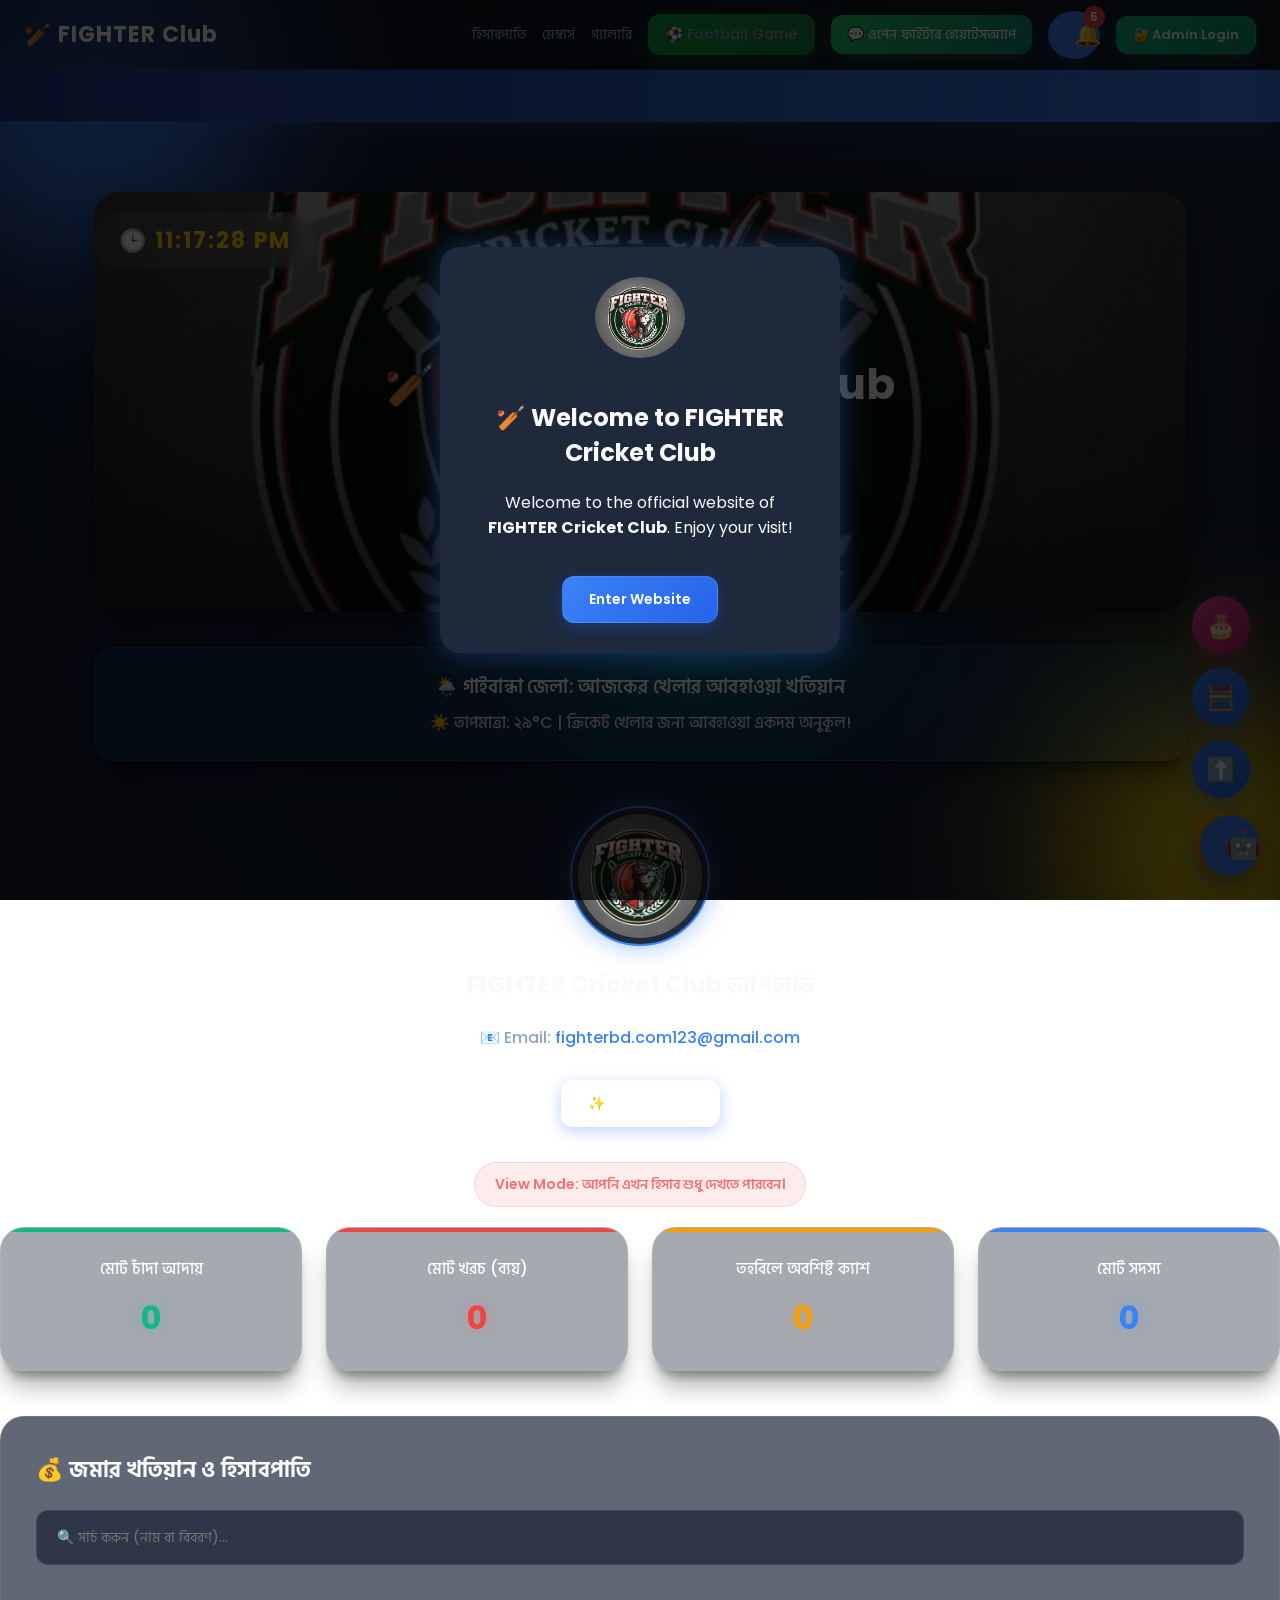
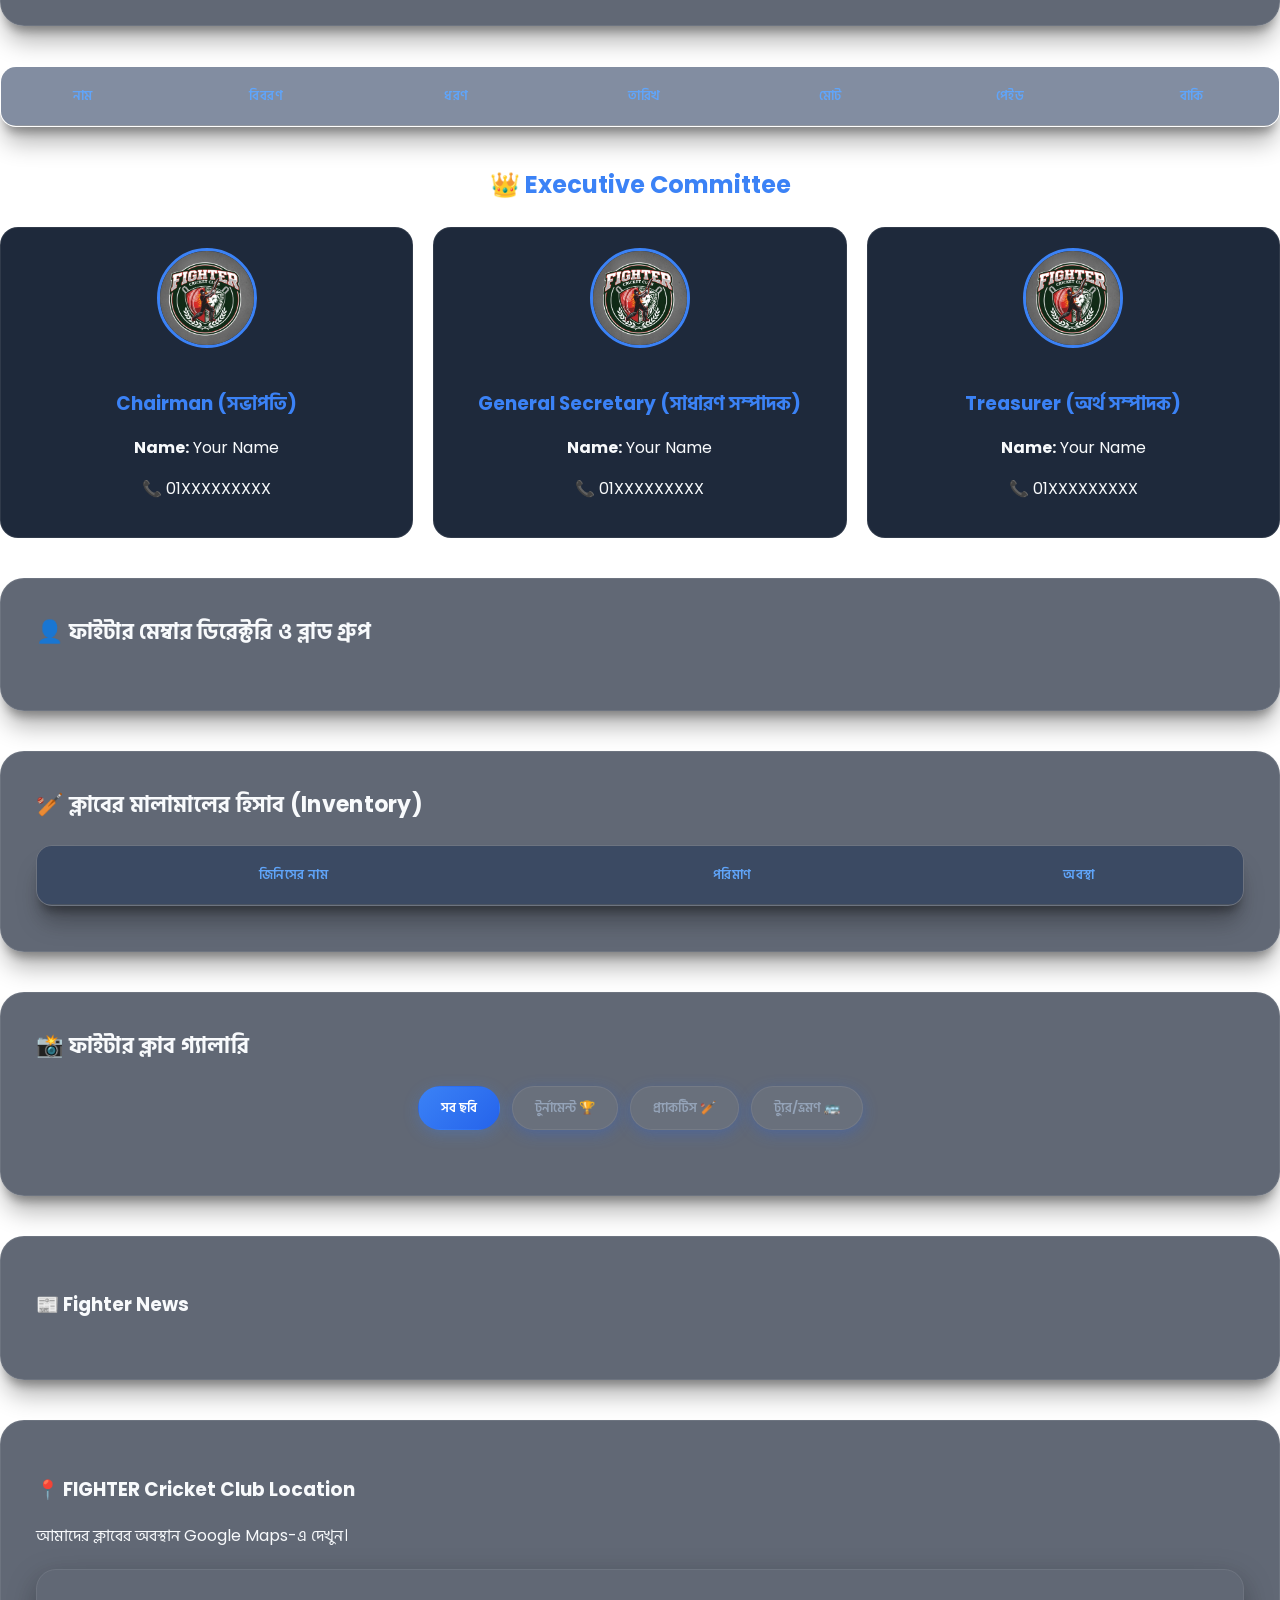
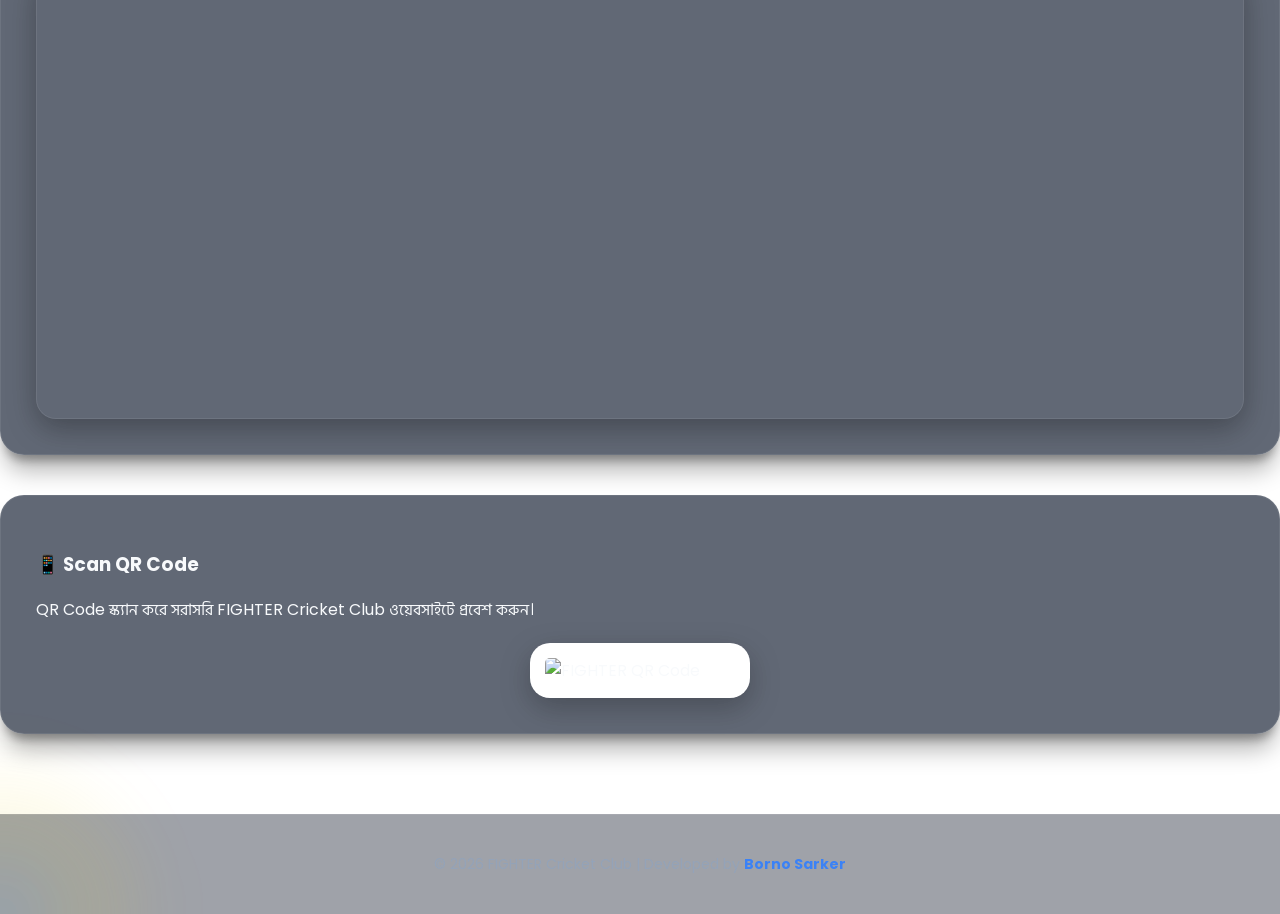
==== commit 499ec2d3: "Add files via upload Signed-off-by: fighter-bd <bornosarker54@gmail.com>" ====
--- a/index.html
+++ b/index.html
@@ -22,6 +22,7 @@
 <link rel="stylesheet" href="football-game.html">
 <link rel="stylesheet" href="style.css">
 <link rel="canonical" href="https://fighter-bd.github.io/fighter-website/">
+<link rel="stylesheet" href="football-game.html">
 
 <meta name="keywords" content="Fighter Cricket Club, Fighter Football Club, Sports Club Bangladesh, Club Management System, Fighter BD">
 
@@ -56,6 +57,11 @@
 <meta name="twitter:image" content="https://fighter-bd.github.io/fighter-website/fighter-cricket-logo.png">
 </head>
 <body onload="initDashboard()">
+    <div class="bg-glow">
+    <span></span>
+    <span></span>
+    <span></span>
+</div>
     <div id="progressBar"></div>
 <div id="welcomePopup" class="welcome-popup">
     <div class="welcome-card">
@@ -212,12 +218,11 @@
             <h3 style="margin:0 0 8px 0; font-weight: 600; letter-spacing: 0.3px;">🌦️ গাইবান্ধা জেলা: আজকের খেলার আবহাওয়া খতিয়ান</h3>
             <p id="weatherDisplay" style="margin:0; font-weight:500; color: #e2e8f0;">গাইবান্ধার লাইভ আবহাওয়া লোড হচ্ছে...</p>
         </div>
-
-        <div class="header-section">
+        <div class="header-section hero-premium"></div>
             <img src="fighter-cricket-logo.png" class="logo" alt="FIGHTER Logo" onerror="this.src='https://cdn-icons-png.flaticon.com/512/5351/5351401.png'">
-            <h2>FIGHTER Cricket Club ড্যাশবোর্ড</h2>
-            <p style="color: var(--text-muted); font-weight: 500; margin: 5px 0 0;">📧 Email: <a href="mailto:fighterbd.com123@gmail.com" style="color: var(--primary); text-decoration: none;">fighterbd.com123@gmail.com</a></p>
-        </div>
+           <center> <h2>FIGHTER Cricket Club ড্যাশবোর্ড</h2></center>
+            <center><p style="color: var(--text-muted); font-weight: 500; margin: 5px 0 0;">📧 Email: <a href="mailto:fighterbd.com123@gmail.com" style="color: var(--primary); text-decoration: none;">fighterbd.com123@gmail.com</a></p>
+        </div></center>
 
         <div class="top-bar">
             <button onclick="toggleDark()" style="background: rgba(255,255,255,0.05);">✨ Dark / Light</button>
@@ -548,5 +553,6 @@
 
 <script src="app.js"></script>
 <script src="animation.js"></script>
+<div class="cursor-glow"></div>
 </body>
 </html>
--- a/style.css
+++ b/style.css
@@ -0,0 +1,1835 @@
+:root {
+    --bg-color: #0f172a;
+    --card-bg: rgba(30, 41, 59, 0.7);
+    --text-color: #f8fafc;
+    --text-muted: #94a3b8;
+    --primary: #3b82f6;
+    --primary-hover: #2563eb;
+    --accent: #f59e0b;
+    --accent-hover: #d97706;
+    --border-color: rgba(255, 255, 255, 0.08);
+    --shadow: 0 20px 25px -5px rgba(0, 0, 0, 0.3), 0 10px 10px -5px rgba(0, 0, 0, 0.3);
+    --glass-blur: blur(12px);
+}
+
+.dark {
+    --bg-color: #050b18;
+    --card-bg: rgba(13, 22, 44, 0.7);
+    --border-color: rgba(59, 130, 246, 0.15);
+}
+
+* { 
+    box-sizing: border-box; 
+    font-family: 'Poppins', 'Hind Siliguri', Arial, sans-serif; 
+    transition: background 0.3s ease, border-color 0.3s ease, transform 0.2s ease, box-shadow 0.2s ease; 
+}
+
+body { 
+    margin: 0; 
+    padding: 0; 
+    background: radial-gradient(circle at top right, #1e293b, #0f172a);
+    background-attachment: fixed;
+    color: var(--text-color); 
+    overflow-x: hidden;
+}
+
+#mainContent { display: block; padding-top: 70px; padding-bottom: 40px; }
+
+/* 🌟 প্রিমিয়াম স্টিকি নেভিগেশন বার */
+.navbar {
+    position: fixed;
+    top: 0; left: 0; right: 0;
+    height: 70px;
+    background: rgba(15, 23, 42, 0.75);
+    backdrop-filter: var(--glass-blur);
+    -webkit-backdrop-filter: var(--glass-blur);
+    border-bottom: 1px solid var(--border-color);
+    z-index: 1000;
+    display: flex;
+    align-items: center;
+    justify-content: space-between;
+    padding: 0 24px;
+}
+.nav-brand { font-weight: 700; font-size: 20px; color: #fff; text-decoration: none; display: flex; align-items: center; gap: 8px;}
+.nav-links { display: flex; gap: 16px; align-items: center; }
+.nav-links a { color: var(--text-muted); text-decoration: none; font-size: 14px; font-weight: 500; }
+.nav-links a:hover { color: var(--primary); }
+
+/* 💬 হোয়াটসঅ্যাপ বাটন কাস্টম স্টাইল */
+.btn-chat {
+    background: linear-gradient(135deg, #25d366, #128c7e) !important;
+    color: white !important;
+    padding: 8px 16px;
+    font-size: 13px;
+    font-weight: 600;
+    border-radius: 12px;
+    box-shadow: 0 4px 15px rgba(37, 211, 102, 0.3);
+    display: inline-flex;
+    align-items: center;
+    gap: 6px;
+    text-decoration: none !important;
+}
+.btn-chat:hover {
+    transform: translateY(-2px);
+    box-shadow: 0 8px 25px rgba(37, 211, 102, 0.45);
+    color: #fff !important;
+}
+
+/* 📢 আল্ট্রা-মডার্ন নোটিশ বোর্ড */
+.notice-board {
+    background: linear-gradient(90deg, #1e3a8a, #3b82f6); 
+    color: #ffffff; 
+    padding: 14px 0; 
+    font-weight: 500; 
+    font-size: 14px;
+    overflow: hidden; 
+    position: relative; 
+    white-space: nowrap; 
+    box-shadow: 0 4px 20px rgba(59, 130, 246, 0.25); 
+    width: 100%;
+    border-bottom: 1px solid rgba(255,255,255,0.1);
+}
+.notice-text { display: inline-block; padding-left: 100%; animation: marquee 25s linear infinite; }
+@keyframes marquee { 0% { transform: translate3d(0, 0, 0); } 100% { transform: translate3d(-100%, 0, 0); } }
+
+.container { max-width: 1140px; margin: 30px auto; padding: 0 24px; }
+
+/* 🌦️ প্রিমিয়াম ওয়েদার কার্ড */
+.weather-widget {
+    background: linear-gradient(135deg, rgba(14, 165, 233, 0.15), rgba(3, 105, 161, 0.15));
+    backdrop-filter: var(--glass-blur);
+    -webkit-backdrop-filter: var(--glass-blur);
+    border: 1px solid rgba(14, 165, 233, 0.2);
+    color: white; 
+    padding: 24px;
+    border-radius: 20px; 
+    text-align: center; 
+    margin-bottom: 35px; 
+    box-shadow: var(--shadow);
+}
+
+/* 🎭 হেডার ও ব্র্যান্ডিং */
+.header-section { text-align: center; margin-bottom: 45px; position: relative;}
+.logo { 
+    width: 130px; 
+    height: 130px; 
+    display: block; 
+    margin: 0 auto 20px; 
+    border-radius: 50%; 
+    background: #1e293b; 
+    padding: 6px; 
+    box-shadow: 0 0 25px rgba(59, 130, 246, 0.5); 
+    object-fit: cover;
+    border: 2px solid var(--primary);
+    animation: floatLogo 3s ease-in-out infinite;
+}
+@keyframes floatLogo {
+    0%, 100% {
+        transform: translateY(0);
+    }
+
+    50% {
+        transform: translateY(-10px);
+    }
+}
+
+.header-section h2 { 
+    font-size: 36px; 
+    font-weight: 700; 
+    margin: 0 0 10px; 
+    background: linear-gradient(to right, #3b82f6, #60a5fa, #f59e0b); 
+    -webkit-background-clip: text; 
+    -webkit-text-fill-color: transparent; 
+    letter-spacing: 0.5px;
+}
+
+.top-bar { display: flex; justify-content: center; gap: 14px; margin-bottom: 35px; flex-wrap: wrap; }
+
+/* 🔘 প্রিমিয়াম বাটন ডিজাইন */
+button {
+    padding: 12px 26px; 
+    border: 1px solid rgba(255,255,255,0.1); 
+    background: linear-gradient(135deg, var(--primary), var(--primary-hover)); 
+    color: white; 
+    border-radius: 12px;
+    font-weight: 600; 
+    font-size: 14px; 
+    cursor: pointer; 
+    box-shadow: 0 4px 15px rgba(37, 99, 235, 0.3); 
+    display: inline-flex; 
+    align-items: center; 
+    gap: 8px;
+}
+button:hover { 
+    transform: translateY(-2px); 
+    box-shadow: 0 8px 25px rgba(37, 99, 235, 0.45); 
+}
+button:active { transform: translateY(0); }
+.btn-danger { background: linear-gradient(135deg, #ef4444, #dc2626); box-shadow: 0 4px 15px rgba(239, 68, 68, 0.3); }
+.btn-danger:hover { box-shadow: 0 8px 25px rgba(239, 68, 68, 0.45); }
+.btn-success { background: linear-gradient(135deg, #10b981, #059669); box-shadow: 0 4px 15px rgba(16, 185, 129, 0.3); }
+.btn-success:hover { box-shadow: 0 8px 25px rgba(16, 185, 129, 0.45); }
+.btn-secondary { background: #475569; box-shadow: none;}
+
+/* 📊 ড্যাশবোর্ড কার্ড */
+.summary { display: grid; grid-template-columns: repeat(auto-fit, minmax(240px, 1fr)); gap: 24px; margin-bottom: 45px; }
+.box { 
+    padding: 28px 20px; 
+    color: white; 
+    border-radius: 24px; 
+    text-align: center; 
+    font-weight: 500; 
+    box-shadow: var(--shadow); 
+    position: relative; 
+    overflow: hidden;
+    background: rgba(30, 41, 59, 0.4);
+    border: 1px solid var(--border-color);
+    backdrop-filter: var(--glass-blur);
+    -webkit-backdrop-filter: var(--glass-blur);
+}
+.box::before { content: ''; position: absolute; top: 0; left: 0; width: 100%; height: 4px; }
+.income::before { background: #10b981; }
+.expense::before { background: #ef4444; }
+.balance::before { background: #f59e0b; }
+.members-box::before { background: #3b82f6; }
+
+.box span { display: block; font-size: 32px; margin-top: 12px; font-weight: 700; letter-spacing: 0.5px; }
+.income span { color: #10b981; text-shadow: 0 0 15px rgba(16,185,129,0.3); }
+.expense span { color: #ef4444; text-shadow: 0 0 15px rgba(239,68,68,0.3); }
+.balance span { color: #f59e0b; text-shadow: 0 0 15px rgba(245,158,11,0.3); }
+.members-box span { color: #3b82f6; text-shadow: 0 0 15px rgba(59,130,246,0.3); }
+
+.box:hover{
+    transform: translateY(-10px) scale(1.03);
+    box-shadow: 0 20px 40px rgba(59,130,246,.35);
+}
+
+/* 📑 কার্ড মরফিজম */
+.pro-card { 
+    background: var(--card-bg); 
+    padding: 35px; 
+    border-radius: 24px; 
+    box-shadow: var(--shadow); 
+    border: 1px solid var(--border-color); 
+    margin-bottom: 40px; 
+    backdrop-filter: var(--glass-blur);
+    -webkit-backdrop-filter: var(--glass-blur);
+}
+.form-grid { display: grid; grid-template-columns: repeat(auto-fit, minmax(180px, 1fr)); gap: 16px; margin-bottom: 20px; }
+input, select { 
+    padding: 14px 18px; 
+    border: 1px solid var(--border-color); 
+    background: rgba(15, 23, 42, 0.6); 
+    color: var(--text-color); 
+    border-radius: 12px; 
+    font-size: 14px; 
+    outline: none; 
+    width: 100%; 
+}
+input:focus, select:focus { 
+    border-color: var(--primary); 
+    box-shadow: 0 0 0 3px rgba(59, 130, 246, 0.3); 
+    background: rgba(15, 23, 42, 0.8);
+}
+
+/* 👤 মেম্বার ডিরেক্টরি */
+.member-grid { display: grid; grid-template-columns: repeat(auto-fit, minmax(230px, 1fr)); gap: 24px; margin-top: 25px; }
+.member-card { 
+    background: rgba(30, 41, 59, 0.4); 
+    border: 1px solid var(--border-color); 
+    border-radius: 24px; 
+    padding: 30px 20px; 
+    text-align: center; 
+    box-shadow: var(--shadow); 
+    position: relative; 
+}
+.member-card:hover { 
+    transform: translateY(-5px); 
+    box-shadow: 0 15px 35px rgba(59, 130, 246, 0.15); 
+    border-color: var(--primary); 
+}
+.member-card .avatar { 
+    width: 90px; 
+    height: 90px; 
+    border-radius: 50%; 
+    object-fit: cover; 
+    border: 3px solid var(--primary); 
+    margin: 0 auto 18px; 
+    box-shadow: 0 8px 16px rgba(0,0,0,0.2); 
+    background: #1e293b; 
+}
+.member-card h4 { margin: 0 0 6px; font-size: 19px; font-weight: 600; color: #ffffff; }
+.member-card .phone { 
+    font-size: 13px; 
+    color: var(--text-muted); 
+    text-decoration: none; 
+    display: flex;
+    align-items: center;
+    justify-content: center;
+    gap: 4px;
+    margin-bottom: 18px; 
+}
+.member-card .phone:hover { color: var(--primary); }
+.blood-badge { 
+    display: inline-block; 
+    background: rgba(239, 68, 68, 0.15); 
+    color: #fca5a5; 
+    padding: 6px 16px; 
+    border-radius: 50px; 
+    font-size: 12px; 
+    font-weight: 700; 
+    border: 1px solid rgba(239, 68, 68, 0.25);
+}
+
+/* 📊 টেবিল ডিজাইন */
+.table-responsive { overflow-x: auto; border-radius: 16px; border: 1px solid var(--border-color); margin-bottom: 10px; box-shadow: var(--shadow); }
+table { width: 100%; border-collapse: collapse; background: rgba(22, 32, 51, 0.5); }
+th, td { padding: 18px; text-align: center; border-bottom: 1px solid var(--border-color); font-size: 14px; color: #e2e8f0; }
+th { background: rgba(59, 130, 246, 0.1); color: #60a5fa; font-weight: 600; letter-spacing: 0.5px; text-transform: uppercase; font-size: 13px; }
+tr:hover { background: rgba(255, 255, 255, 0.03); }
+
+/* 📸 অ্যালবাম গ্যালারি */
+.gallery-filter { display: flex; justify-content: center; gap: 12px; margin-bottom: 30px; flex-wrap: wrap; }
+.filter-btn { 
+    background: rgba(255,255,255,0.05); 
+    color: var(--text-muted); 
+    padding: 10px 22px; 
+    font-size: 13px; 
+    font-weight: 600; 
+    border-radius: 50px; 
+    border: 1px solid var(--border-color); 
+    cursor: pointer;
+}
+.filter-btn.active { 
+    background: linear-gradient(135deg, var(--primary), var(--primary-hover)); 
+    color: white; 
+    box-shadow: 0 4px 15px rgba(59, 130, 246, 0.3); 
+    border-color: transparent;
+}
+.gallery-grid { display: grid; grid-template-columns: repeat(auto-fit, minmax(260px, 1fr)); gap: 24px; }
+.gallery-item { position: relative; overflow: hidden; border-radius: 20px; height: 200px; box-shadow: var(--shadow); cursor: pointer; border: 1px solid var(--border-color); }
+.gallery-item img { width: 100%; height: 100%; object-fit: cover; transition: transform 0.5s ease; }
+.gallery-item:hover img { transform: scale(1.08); }
+.gallery-caption { 
+    position: absolute; bottom: 0; left: 0; right: 0; 
+    background: linear-gradient(transparent, rgba(15, 23, 42, 0.95)); 
+    color: #fff; font-size: 13px; padding: 25px 20px 15px; text-align: left; 
+}
+.del-gal-btn { 
+    position: absolute; top: 12px; right: 12px; background: #ef4444; color: white; border: none; 
+    width: 28px; height: 28px; border-radius: 50%; cursor: pointer; z-index: 10; font-size: 12px; 
+    display: flex; align-items: center; justify-content: center; font-weight: bold; box-shadow: 0 4px 10px rgba(0,0,0,0.3);
+}
+
+/* 📥 মেসেজ BOX */
+.msg-box { 
+    background: rgba(15, 23, 42, 0.4); 
+    padding: 18px 22px; 
+    border-radius: 16px; 
+    margin-bottom: 14px; 
+    border-left: 4px solid var(--primary); 
+    font-size: 14px; 
+    display: flex; justify-content: space-between; align-items: center;
+    border-top: 1px solid var(--border-color);
+    border-right: 1px solid var(--border-color);
+    border-bottom: 1px solid var(--border-color);
+}
+
+/* মোডাল ও পপআপ */
+.modal { 
+    display: none; position: fixed; top: 0; left: 0; width: 100%; height: 100%; 
+    background: rgba(5, 11, 24, 0.8); backdrop-filter: blur(8px); -webkit-backdrop-filter: blur(8px);
+    z-index: 1000; justify-content: center; align-items: center; 
+}
+.modal-content { 
+    background: #1e293b; color: var(--text-color); padding: 35px; border-radius: 28px; 
+    max-width: 550px; width: 90%; box-shadow: 0 25px 50px -12px rgba(0, 0, 0, 0.5); 
+    position: relative; border: 1px solid var(--border-color); 
+}
+.close-modal { position: absolute; top: 22px; right: 22px; font-size: 26px; cursor: pointer; color: #ef4444; }
+
+/* 🌌 ব্ল্যাকআউট লাইটবক্স */
+.lightbox { display: none; position: fixed; top: 0; left: 0; width: 100%; height: 100%; background: rgba(5,5,10,0.95); z-index: 2000; justify-content: center; align-items: center; flex-direction: column; }
+.lightbox img { max-width: 90%; max-height: 75%; border-radius: 16px; box-shadow: 0 0 40px rgba(59,130,246,0.2); border: 1px solid rgba(255,255,255,0.1); }
+.lightbox-caption { color: #f8fafc; margin-top: 20px; font-size: 16px; font-weight: 500; text-align: center; }
+
+/* ਫਲোਟিং ਵਿਜੇটস - Floating Widgets */
+.floating-widgets { position: fixed; bottom: 30px; right: 30px; display: flex; flex-direction: column; gap: 14px; z-index: 999; }
+.circle-btn { 
+    width: 58px; height: 58px; border-radius: 50%; background: linear-gradient(135deg, var(--primary), var(--primary-hover)); 
+    color: white; border: none; cursor: pointer; font-size: 24px; display: flex; align-items: center; justify-content: center; 
+    box-shadow: 0 10px 25px rgba(37, 99, 235, 0.4); 
+}
+.circle-btn:hover { transform: scale(1.1) translateY(-2px); }
+
+/* 🧮 ক্যালকুলেটর */
+.calc { 
+    display: none; position: fixed; bottom: 170px; right: 30px; z-index: 1000; 
+    background: rgba(30, 41, 59, 0.85); backdrop-filter: var(--glass-blur); -webkit-backdrop-filter: var(--glass-blur);
+    border: 1px solid var(--border-color); padding: 24px; border-radius: 24px; box-shadow: var(--shadow); width: 280px;
+}
+.calc input { width: 100%; height: 55px; text-align: right; margin-bottom: 18px; font-size: 24px; font-weight: 700; border-radius: 12px; border: 1px solid var(--border-color); background: #0f172a; color: #ffffff; padding: 0 15px;}
+.grid { display: grid; grid-template-columns: repeat(4, 1fr); gap: 12px; }
+.grid button { padding: 14px; box-shadow: none; display: flex; text-align: center; justify-content: center; align-items: center; width: 100%; border-radius: 10px; font-size: 16px;}
+
+.admin-status { text-align: center; font-size: 14px; color: #f87171; font-weight: 600; margin-bottom: 20px; padding: 10px 20px; border-radius: 50px; background: rgba(239,68,68,0.1); display: inline-block; left: 50%; transform: translateX(-50%); position: relative; border: 1px solid rgba(239,68,68,0.15); }
+.admin-active { color: #4ade80; background: rgba(16,185,129,0.1); border-color: rgba(16,185,129,0.2); }
+
+footer { text-align: center; margin-top: 80px; padding: 25px 0; font-size: 14px; color: var(--text-muted); border-top: 1px solid var(--border-color); background: rgba(15, 23, 42, 0.4); }
+
+/* 🔔 প্রিমিয়াম টোস্ট নোটিফিকেশন */
+.toast-notification { 
+    position: fixed; bottom: -100px; left: 30px; background: #1e293b; color: #ffffff; padding: 16px 28px; 
+    border-radius: 16px; box-shadow: 0 20px 30px rgba(0,0,0,0.4); display: flex; align-items: center; gap: 12px; 
+    z-index: 99999; border-left: 6px solid #3b82f6; opacity: 0; font-weight: 600; transition: all 0.4s cubic-bezier(0.175, 0.885, 0.32, 1.275); 
+}
+.toast-notification.show { bottom: 30px; opacity: 1; }
+.toast-notification.success { border-left-color: #10b981; box-shadow: 0 10px 25px rgba(16,185,129,0.15); }
+.toast-notification.error { border-left-color: #ef4444; box-shadow: 0 10px 25px rgba(239,68,68,0.15); }
+.toast-notification.warning { border-left-color: #f59e0b; box-shadow: 0 10px 25px rgba(245,158,11,0.15); }
+/* Scroll Progress Bar */
+#progressBar{
+    position:fixed;
+    top:0;
+    left:0;
+    width:0%;
+    height:4px;
+    background:linear-gradient(90deg,#3b82f6,#06b6d4,#22c55e);
+    z-index:999999;
+    transition:width .15s linear;
+}
+.settings-panel{
+position:fixed;
+top:0;
+right:-320px;
+width:300px;
+height:100%;
+background:#1e293b;
+padding:20px;
+z-index:999999;
+transition:.4s;
+box-shadow:-10px 0 25px rgba(0,0,0,.35);
+overflow:auto;
+}
+
+.settings-panel.active{
+right:0;
+}
+
+.settings-panel h2{
+margin-top:0;
+text-align:center;
+color:white;
+}
+
+.settings-panel button{
+width:100%;
+margin:10px 0;
+}
+.welcome-popup{
+position:fixed;
+top:0;
+left:0;
+width:100%;
+height:100%;
+background:rgba(0,0,0,.75);
+display:flex;
+justify-content:center;
+align-items:center;
+z-index:999999;
+}
+
+.welcome-card{
+background:#1e293b;
+padding:30px;
+border-radius:20px;
+width:90%;
+max-width:400px;
+text-align:center;
+box-shadow:0 0 30px rgba(59,130,246,.35);
+animation:popup .5s;
+}
+
+.popup-logo{
+width:90px;
+margin-bottom:15px;
+border-radius:50%;
+}
+
+.welcome-card button{
+margin-top:20px;
+}
+
+@keyframes popup{
+from{
+transform:scale(.7);
+opacity:0;
+}
+to{
+transform:scale(1);
+opacity:1;
+}
+}
+#aiBtn{
+position:fixed;
+right:20px;
+bottom:25px;
+width:60px;
+height:60px;
+border:none;
+border-radius:50%;
+font-size:28px;
+cursor:pointer;
+background:#3b82f6;
+color:#fff;
+box-shadow:0 10px 25px rgba(0,0,0,.3);
+z-index:99999;
+}
+
+#aiBox{
+position:fixed;
+right:20px;
+bottom:95px;
+width:320px;
+background:#1e293b;
+border-radius:18px;
+display:none;
+overflow:hidden;
+box-shadow:0 15px 35px rgba(0,0,0,.4);
+z-index:99999;
+}
+
+.ai-header{
+background:#3b82f6;
+color:white;
+padding:12px;
+display:flex;
+justify-content:space-between;
+font-weight:bold;
+}
+
+#aiMessages{
+padding:15px;
+max-height:260px;
+overflow:auto;
+}
+
+.ai-msg{
+background:#334155;
+padding:10px;
+border-radius:10px;
+margin-bottom:10px;
+}
+
+.ai-buttons{
+padding:10px;
+display:grid;
+grid-template-columns:1fr 1fr;
+gap:8px;
+}
+
+.ai-buttons button{
+padding:10px;
+cursor:pointer;
+}
+.update-popup{
+    position:fixed;
+    inset:0;
+    background:rgba(0,0,0,.75);
+    display:none;
+    justify-content:center;
+    align-items:center;
+    z-index:999999;
+}
+
+.update-card{
+    background:#1e293b;
+    padding:25px;
+    width:90%;
+    max-width:400px;
+    border-radius:20px;
+    text-align:center;
+    box-shadow:0 0 30px rgba(59,130,246,.35);
+}
+
+.update-card button{
+    margin:8px;
+}
+.update-popup{
+display:none;
+position:fixed;
+top:0;
+left:0;
+width:100%;
+height:100%;
+background:rgba(0,0,0,.6);
+justify-content:center;
+align-items:center;
+z-index:999999;
+}
+
+.update-card{
+background:#1e293b;
+padding:25px;
+border-radius:18px;
+text-align:center;
+max-width:350px;
+width:90%;
+box-shadow:0 10px 30px rgba(0,0,0,.35);
+}
+
+.update-card button{
+margin-top:15px;
+padding:10px 20px;
+background:#3b82f6;
+color:white;
+border:none;
+border-radius:10px;
+cursor:pointer;
+}
+
+/* Executive Committee Section Style */
+.committee-section{
+    margin:40px 0;
+}
+
+.committee-section h2{
+    text-align:center;
+    margin-bottom:25px;
+    color:var(--primary);
+}
+
+.committee-grid{
+    display:grid;
+    grid-template-columns:repeat(auto-fit,minmax(230px,1fr));
+    gap:20px;
+}
+
+.committee-card{
+    background:#1e293b;
+    border-radius:18px;
+    padding:20px;
+    text-align:center;
+    transition:.3s;
+    border:1px solid rgba(255,255,255,.08);
+}
+
+.committee-card:hover{
+    transform:translateY(-8px);
+    box-shadow:0 12px 30px rgba(59,130,246,.35);
+}
+
+.committee-card img{
+    width:100px;
+    height:100px;
+    border-radius:50%;
+    object-fit:cover;
+    border:3px solid #3b82f6;
+    margin-bottom:15px;
+}
+
+.committee-card h3{
+    color:#3b82f6;
+    margin-bottom:10px;
+}
+/* QR Code */
+
+.qr-box{
+    display:flex;
+    justify-content:center;
+    align-items:center;
+    margin-top:20px;
+}
+
+.qr-box img{
+    width:220px;
+    max-width:100%;
+    border-radius:20px;
+    background:white;
+    padding:15px;
+    box-shadow:0 10px 30px rgba(0,0,0,.25);
+    transition:.3s;
+}
+
+.qr-box img:hover{
+    transform:scale(1.05);
+}
+/* Google Map */
+
+.map-box{
+    width:100%;
+    height:450px;
+    border-radius:20px;
+    overflow:hidden;
+    margin-top:20px;
+    box-shadow:0 10px 30px rgba(0,0,0,.30);
+    border:1px solid rgba(255,255,255,.08);
+}
+
+.map-box iframe{
+    width:100%;
+    height:100%;
+    border:0;
+}
+/* ===== Premium Hero Banner ===== */
+
+.hero-banner{
+    position:relative;
+    height:420px;
+    border-radius:25px;
+    overflow:hidden;
+    margin-bottom:35px;
+    box-shadow:0 15px 40px rgba(0,0,0,.35);
+}
+
+.hero-slide{
+    position:absolute;
+    inset:0;
+    opacity:0;
+    transition:opacity 1s ease-in-out;
+}
+
+.hero-slide.active{
+    opacity:1;
+}
+
+.hero-slide img{
+    width:100%;
+    height:100%;
+    object-fit:cover;
+}
+
+.hero-overlay{
+    position:absolute;
+    inset:0;
+    background:linear-gradient(rgba(0,0,0,.35),rgba(0,0,0,.75));
+}
+
+.hero-content{
+    position:absolute;
+    top:50%;
+    left:50%;
+    transform:translate(-50%,-50%);
+    text-align:center;
+    color:#fff;
+    width:90%;
+}
+
+.hero-content h1{
+    font-size:42px;
+    margin-bottom:10px;
+}
+
+.hero-content p{
+    font-size:18px;
+}
+
+.hero-dots{
+    position:absolute;
+    bottom:18px;
+    width:100%;
+    text-align:center;
+}
+
+.hero-dots span{
+    display:inline-block;
+    width:12px;
+    height:12px;
+    border-radius:50%;
+    background:white;
+    opacity:.4;
+    margin:0 5px;
+}
+
+.hero-dots span.active{
+    opacity:1;
+    background:#3b82f6;
+}
+/* ===== Notification ===== */
+
+.notification-wrapper{
+    position:relative;
+}
+
+.notification-btn{
+    width:48px;
+    height:48px;
+    border-radius:50%;
+    border:none;
+    cursor:pointer;
+    font-size:22px;
+    background:#3b82f6;
+    color:white;
+    position:relative;
+}
+
+.notification-count{
+    position:absolute;
+    top:-5px;
+    right:-5px;
+    background:#ef4444;
+    color:white;
+    width:22px;
+    height:22px;
+    border-radius:50%;
+    display:flex;
+    justify-content:center;
+    align-items:center;
+    font-size:12px;
+    font-weight:bold;
+}
+
+.notification-panel{
+    display:none;
+    position:absolute;
+    right:0;
+    top:60px;
+    width:330px;
+    background:#1e293b;
+    border-radius:18px;
+    overflow:hidden;
+    box-shadow:0 15px 35px rgba(0,0,0,.35);
+    border:1px solid rgba(255,255,255,.08);
+    z-index:99999;
+}
+
+.notification-header{
+    display:flex;
+    justify-content:space-between;
+    align-items:center;
+    padding:15px;
+    background:#3b82f6;
+    color:white;
+}
+
+.notification-header button{
+    padding:6px 12px;
+    font-size:12px;
+}
+
+.notification-item{
+    padding:15px;
+    border-bottom:1px solid rgba(255,255,255,.08);
+}
+
+.notification-item:hover{
+    background:#334155;
+}
+
+.notification-title{
+    font-weight:bold;
+    color:#fff;
+}
+
+.notification-time{
+    color:#94a3b8;
+    font-size:12px;
+    margin-top:5px;
+}
+/* ========================= */
+/* 📰 Fighter News Section */
+/* ========================= */
+
+.news-grid{
+    display:grid;
+    grid-template-columns:repeat(auto-fit,minmax(320px,1fr));
+    gap:25px;
+    margin-top:25px;
+}
+
+.news-card{
+    background:rgba(30,41,59,.55);
+    border:1px solid rgba(255,255,255,.08);
+    border-radius:20px;
+    overflow:hidden;
+    transition:.35s;
+    backdrop-filter:blur(10px);
+    box-shadow:0 10px 25px rgba(0,0,0,.25);
+}
+
+.news-card:hover{
+    transform:translateY(-8px);
+    box-shadow:0 20px 40px rgba(59,130,246,.30);
+}
+
+.news-card img{
+    width:100%;
+    height:220px;
+    object-fit:cover;
+}
+
+.news-content{
+    padding:20px;
+}
+
+.news-category{
+    display:inline-block;
+    background:#3b82f6;
+    color:white;
+    padding:5px 12px;
+    border-radius:50px;
+    font-size:12px;
+    margin-bottom:12px;
+}
+
+.news-title{
+    font-size:22px;
+    font-weight:700;
+    margin-bottom:12px;
+    color:white;
+}
+
+.news-date{
+    color:#94a3b8;
+    font-size:13px;
+    margin-bottom:15px;
+}
+
+.news-desc{
+    color:#e2e8f0;
+    line-height:1.7;
+    font-size:15px;
+}
+
+.news-actions{
+    margin-top:18px;
+    display:flex;
+    justify-content:space-between;
+    align-items:center;
+}
+
+.read-btn{
+    background:#3b82f6;
+    color:white;
+    border:none;
+    padding:10px 18px;
+    border-radius:10px;
+    cursor:pointer;
+}
+
+.delete-news{
+    background:#ef4444;
+    color:white;
+    border:none;
+    padding:8px 15px;
+    border-radius:10px;
+    cursor:pointer;
+}
+
+.news-card:hover img{
+    transform:scale(1.05);
+    transition:.4s;
+}
+.logo{
+    width:140px;
+    height:140px;
+    border-radius:50%;
+    object-fit:cover;
+
+    animation:
+        floatLogo 4s ease-in-out infinite,
+        rotateLogo 12s linear infinite,
+        glowLogo 2s ease-in-out infinite;
+
+    transform-style:preserve-3d;
+}
+
+@keyframes rotateLogo{
+
+0%{
+transform:rotateY(0deg) rotateX(0deg);
+}
+
+50%{
+transform:rotateY(180deg) rotateX(12deg);
+}
+
+100%{
+transform:rotateY(360deg) rotateX(0deg);
+}
+
+}
+
+@keyframes glowLogo{
+
+0%{
+box-shadow:0 0 15px #3b82f6;
+}
+
+50%{
+box-shadow:
+0 0 45px #3b82f6,
+0 0 70px #60a5fa;
+}
+
+100%{
+box-shadow:0 0 15px #3b82f6;
+}
+
+}
+.live-clock{
+
+display:inline-block;
+
+margin-top:20px;
+
+padding:12px 25px;
+
+border-radius:40px;
+
+background:rgba(255,255,255,.08);
+
+backdrop-filter:blur(10px);
+
+font-size:22px;
+
+font-weight:bold;
+
+color:#FFD700;
+
+letter-spacing:2px;
+
+}
+.reveal{
+
+opacity:0;
+
+transform:translateY(80px);
+
+transition:1s;
+
+}
+
+.reveal.active{
+
+opacity:1;
+
+transform:translateY(0);
+
+}
+/* ===========================
+   Premium Mouse Trail Effect
+=========================== */
+
+.mouse-trail{
+    position:fixed;
+    width:18px;
+    height:18px;
+    border-radius:50%;
+    pointer-events:none;
+    z-index:99999;
+    transform:translate(-50%,-50%);
+    background:radial-gradient(circle,#60a5fa,#2563eb,#1e3a8a);
+    box-shadow:
+        0 0 8px #60a5fa,
+        0 0 18px #3b82f6,
+        0 0 35px #2563eb;
+    animation:trailFade .7s linear forwards;
+}
+
+@keyframes trailFade{
+
+0%{
+opacity:1;
+transform:translate(-50%,-50%) scale(1);
+}
+
+100%{
+opacity:0;
+transform:translate(-50%,-50%) scale(2.8);
+}
+
+}
+.live-match-center{
+padding:30px;
+background:#071426;
+color:white;
+font-family:Poppins;
+}
+
+
+.match-card{
+
+max-width:700px;
+margin:auto;
+background:
+rgba(255,255,255,0.08);
+
+backdrop-filter:blur(15px);
+
+border-radius:20px;
+
+padding:25px;
+
+box-shadow:0 0 30px #0066ff;
+
+}
+
+
+.status{
+
+display:flex;
+justify-content:space-between;
+
+font-size:18px;
+
+color:#00ff88;
+
+}
+
+
+
+.teams{
+
+display:flex;
+
+justify-content:space-around;
+
+align-items:center;
+
+margin:25px 0;
+
+}
+
+
+.team img{
+
+width:70px;
+height:70px;
+object-fit:contain;
+
+}
+
+
+.score h1{
+
+font-size:45px;
+
+}
+
+
+.match-card h3{
+
+color:#00d9ff;
+
+}
+
+
+li{
+
+list-style:none;
+
+padding:8px;
+
+background:#111c30;
+
+margin:5px;
+
+border-radius:10px;
+
+}
+/* ============================= */
+/* MOBILE RESPONSIVE */
+/* ============================= */
+
+@media (max-width:768px){
+
+.navbar{
+    padding:10px;
+    flex-direction:column;
+    height:auto;
+}
+
+.nav-links{
+    flex-wrap:wrap;
+    justify-content:center;
+    gap:10px;
+}
+
+.hero-banner{
+    height:250px;
+}
+
+.hero-content h1{
+    font-size:28px;
+}
+
+.hero-content p{
+    font-size:15px;
+}
+
+.header-section h2{
+    font-size:26px;
+}
+
+.summary{
+    grid-template-columns:1fr;
+}
+
+.form-grid{
+    grid-template-columns:1fr;
+}
+
+.member-grid{
+    grid-template-columns:1fr;
+}
+
+.news-grid{
+    grid-template-columns:1fr;
+}
+
+.committee-grid{
+    grid-template-columns:1fr;
+}
+
+.gallery-grid{
+    grid-template-columns:1fr;
+}
+
+.container{
+    padding:15px;
+}
+
+button{
+    width:100%;
+}
+
+input,
+select{
+    width:100%;
+}
+
+table{
+    min-width:700px;
+}
+
+.floating-widgets{
+    right:15px;
+    bottom:20px;
+}
+
+.calc{
+    width:90%;
+    right:5%;
+}
+
+}
+/*=========================
+Premium Mobile Navbar
+==========================*/
+
+.menu-toggle{
+display:none;
+font-size:30px;
+cursor:pointer;
+color:#fff;
+}
+
+@media(max-width:768px){
+
+.navbar{
+padding:15px;
+height:auto;
+flex-wrap:wrap;
+}
+
+.menu-toggle{
+display:block;
+}
+
+.nav-links{
+display:none;
+flex-direction:column;
+width:100%;
+margin-top:15px;
+animation:fade .3s;
+}
+
+.nav-links.active{
+display:flex;
+}
+
+.nav-links a,
+.nav-links button{
+width:100%;
+text-align:center;
+}
+
+.hero-banner{
+height:260px;
+}
+
+.hero-content h1{
+font-size:28px;
+}
+
+.hero-content p{
+font-size:15px;
+}
+
+.summary{
+grid-template-columns:1fr;
+}
+
+.form-grid{
+grid-template-columns:1fr;
+}
+
+.member-grid{
+grid-template-columns:1fr;
+}
+
+.committee-grid{
+grid-template-columns:1fr;
+}
+
+.gallery-grid{
+grid-template-columns:1fr;
+}
+
+.news-grid{
+grid-template-columns:1fr;
+}
+
+.container{
+padding:15px;
+}
+
+.table-responsive{
+overflow-x:auto;
+}
+
+button{
+width:100%;
+}
+
+input,
+select{
+width:100%;
+}
+
+}
+
+@keyframes fade{
+
+from{
+opacity:0;
+transform:translateY(-10px);
+}
+
+to{
+opacity:1;
+transform:translateY(0);
+}
+
+}
+/* =======================================
+   PREMIUM RESPONSIVE DASHBOARD
+======================================= */
+
+@media (max-width:1024px){
+
+.container{
+    max-width:100%;
+    padding:20px;
+}
+
+.summary{
+    grid-template-columns:repeat(2,1fr);
+    gap:18px;
+}
+
+.hero-banner{
+    height:320px;
+}
+
+.weather-widget{
+    padding:20px;
+}
+
+.pro-card{
+    padding:25px;
+}
+
+}
+
+@media (max-width:768px){
+
+.container{
+    padding:15px;
+}
+
+.header-section{
+    margin-bottom:25px;
+}
+
+.logo{
+    width:90px;
+    height:90px;
+}
+
+.header-section h2{
+    font-size:24px;
+}
+
+.header-section p{
+    font-size:14px;
+}
+
+.live-clock{
+    font-size:16px;
+    padding:8px 16px;
+}
+
+.hero-banner{
+    height:240px;
+    border-radius:18px;
+}
+
+.hero-content h1{
+    font-size:26px;
+}
+
+.hero-content p{
+    font-size:15px;
+}
+
+.weather-widget h3{
+    font-size:18px;
+}
+
+.summary{
+    grid-template-columns:1fr;
+}
+
+.box{
+    padding:20px;
+}
+
+.box span{
+    font-size:28px;
+}
+
+.pro-card{
+    padding:18px;
+}
+
+.form-grid{
+    grid-template-columns:1fr;
+}
+
+.member-grid{
+    grid-template-columns:1fr;
+}
+
+.committee-grid{
+    grid-template-columns:1fr;
+}
+
+.news-grid{
+    grid-template-columns:1fr;
+}
+
+.gallery-grid{
+    grid-template-columns:1fr;
+}
+
+.gallery-item{
+    height:220px;
+}
+
+.table-responsive{
+    overflow-x:auto;
+}
+
+table{
+    min-width:700px;
+}
+
+button{
+    width:100%;
+}
+
+input,
+select{
+    width:100%;
+}
+
+.floating-widgets{
+    right:15px;
+    bottom:15px;
+}
+
+.circle-btn{
+    width:50px;
+    height:50px;
+}
+
+.calc{
+    width:92%;
+    right:4%;
+    bottom:90px;
+}
+
+.notification-panel{
+    width:95vw;
+    right:-20px;
+}
+
+}
+
+@media (max-width:480px){
+
+.hero-banner{
+    height:190px;
+}
+
+.hero-content h1{
+    font-size:20px;
+}
+
+.hero-content p{
+    font-size:13px;
+}
+
+.logo{
+    width:75px;
+    height:75px;
+}
+
+.header-section h2{
+    font-size:20px;
+}
+
+.box span{
+    font-size:24px;
+}
+
+.weather-widget{
+    padding:15px;
+}
+
+.live-clock{
+    font-size:14px;
+}
+
+}
+.football-btn{
+    display:inline-flex;
+    align-items:center;
+    gap:8px;
+    padding:10px 18px;
+    background:linear-gradient(135deg,#16a34a,#15803d);
+    color:#fff;
+    text-decoration:none;
+    border-radius:12px;
+    font-weight:600;
+    transition:.3s;
+    box-shadow:0 6px 15px rgba(22,163,74,.35);
+}
+
+.football-btn:hover{
+    transform:translateY(-3px);
+    box-shadow:0 10px 25px rgba(22,163,74,.45);
+    background:linear-gradient(135deg,#22c55e,#16a34a);
+}
+/* Premium Animated Background */
+
+.bg-glow{
+position:fixed;
+top:0;
+left:0;
+width:100%;
+height:100%;
+overflow:hidden;
+pointer-events:none;
+z-index:-1;
+}
+
+.bg-glow span{
+position:absolute;
+border-radius:50%;
+filter:blur(90px);
+animation:floatGlow 12s infinite alternate ease-in-out;
+}
+
+.bg-glow span:nth-child(1){
+width:350px;
+height:350px;
+background:#3b82f6;
+top:-80px;
+left:-80px;
+}
+
+.bg-glow span:nth-child(2){
+width:300px;
+height:300px;
+background:#FFD700;
+bottom:-100px;
+right:-80px;
+}
+
+.bg-glow span:nth-child(3){
+width:250px;
+height:250px;
+background:#00e5ff;
+top:45%;
+left:45%;
+}
+
+@keyframes floatGlow{
+
+0%{
+transform:translate(0,0) scale(1);
+}
+
+100%{
+transform:translate(60px,-40px) scale(1.2);
+}
+
+}
+/* Premium Glass Navbar */
+
+.navbar{
+
+background:rgba(10,10,10,.45)!important;
+
+backdrop-filter:blur(20px)!important;
+
+-webkit-backdrop-filter:blur(20px)!important;
+
+border-bottom:1px solid rgba(255,255,255,.08)!important;
+
+transition:.4s;
+
+}
+
+.navbar.scrolled{
+
+background:rgba(0,0,0,.88)!important;
+
+box-shadow:0 10px 35px rgba(0,0,0,.45);
+
+}
+
+.nav-brand{
+
+font-size:22px!important;
+
+font-weight:700;
+
+letter-spacing:1px;
+
+}
+
+.nav-links a{
+
+position:relative;
+
+transition:.3s;
+
+}
+
+.nav-links a::after{
+
+content:"";
+
+position:absolute;
+
+left:0;
+
+bottom:-6px;
+
+width:0;
+
+height:2px;
+
+background:#FFD700;
+
+transition:.3s;
+
+}
+
+.nav-links a:hover::after{
+
+width:100%;
+
+}
+
+.nav-links a:hover{
+
+color:#FFD700!important;
+
+}
+/* Premium Hero Animation */
+
+.hero-premium{
+
+animation:heroFade 1.2s ease;
+
+}
+
+.hero-premium .logo{
+
+animation:logoZoom 1.4s ease;
+
+}
+
+.hero-premium h2{
+
+animation:titleUp 1.4s ease;
+
+}
+
+.hero-premium p{
+
+animation:textUp 1.8s ease;
+
+}
+
+@keyframes heroFade{
+
+from{
+
+opacity:0;
+
+}
+
+to{
+
+opacity:1;
+
+}
+
+}
+
+@keyframes logoZoom{
+
+from{
+
+opacity:0;
+
+transform:scale(.6);
+
+}
+
+to{
+
+opacity:1;
+
+transform:scale(1);
+
+}
+
+}
+
+@keyframes titleUp{
+
+from{
+
+opacity:0;
+
+transform:translateY(40px);
+
+}
+
+to{
+
+opacity:1;
+
+transform:translateY(0);
+
+}
+
+}
+
+@keyframes textUp{
+
+from{
+
+opacity:0;
+
+transform:translateY(60px);
+
+}
+
+to{
+
+opacity:1;
+
+transform:translateY(0);
+
+}
+
+}
+/* ===== Premium 3D Card Effect ===== */
+
+.pro-card,
+.box,
+.member-card,
+.gallery-item{
+
+transform-style:preserve-3d;
+transition:transform .35s ease,
+box-shadow .35s ease,
+border-color .35s ease;
+
+}
+
+.pro-card:hover,
+.box:hover,
+.member-card:hover,
+.gallery-item:hover{
+
+transform:
+perspective(1000px)
+rotateX(6deg)
+rotateY(-6deg)
+translateY(-12px)
+scale(1.03);
+
+box-shadow:
+0 25px 60px rgba(59,130,246,.25),
+0 0 30px rgba(255,215,0,.15);
+
+border-color:#FFD700;
+
+}
+/* ===== Scroll Reveal ===== */
+
+.reveal{
+
+opacity:0;
+
+transform:translateY(70px);
+
+transition:all .8s ease;
+
+}
+
+.reveal.active{
+
+opacity:1;
+
+transform:translateY(0);
+
+}
+/* ===== Premium Cursor Glow ===== */
+
+.cursor-glow{
+position:fixed;
+width:320px;
+height:320px;
+border-radius:50%;
+pointer-events:none;
+background:radial-gradient(circle,
+rgba(59,130,246,.18) 0%,
+rgba(255,215,0,.12) 40%,
+transparent 70%);
+filter:blur(35px);
+transform:translate(-50%,-50%);
+z-index:0;
+transition:
+left .08s linear,
+top .08s linear;
+}
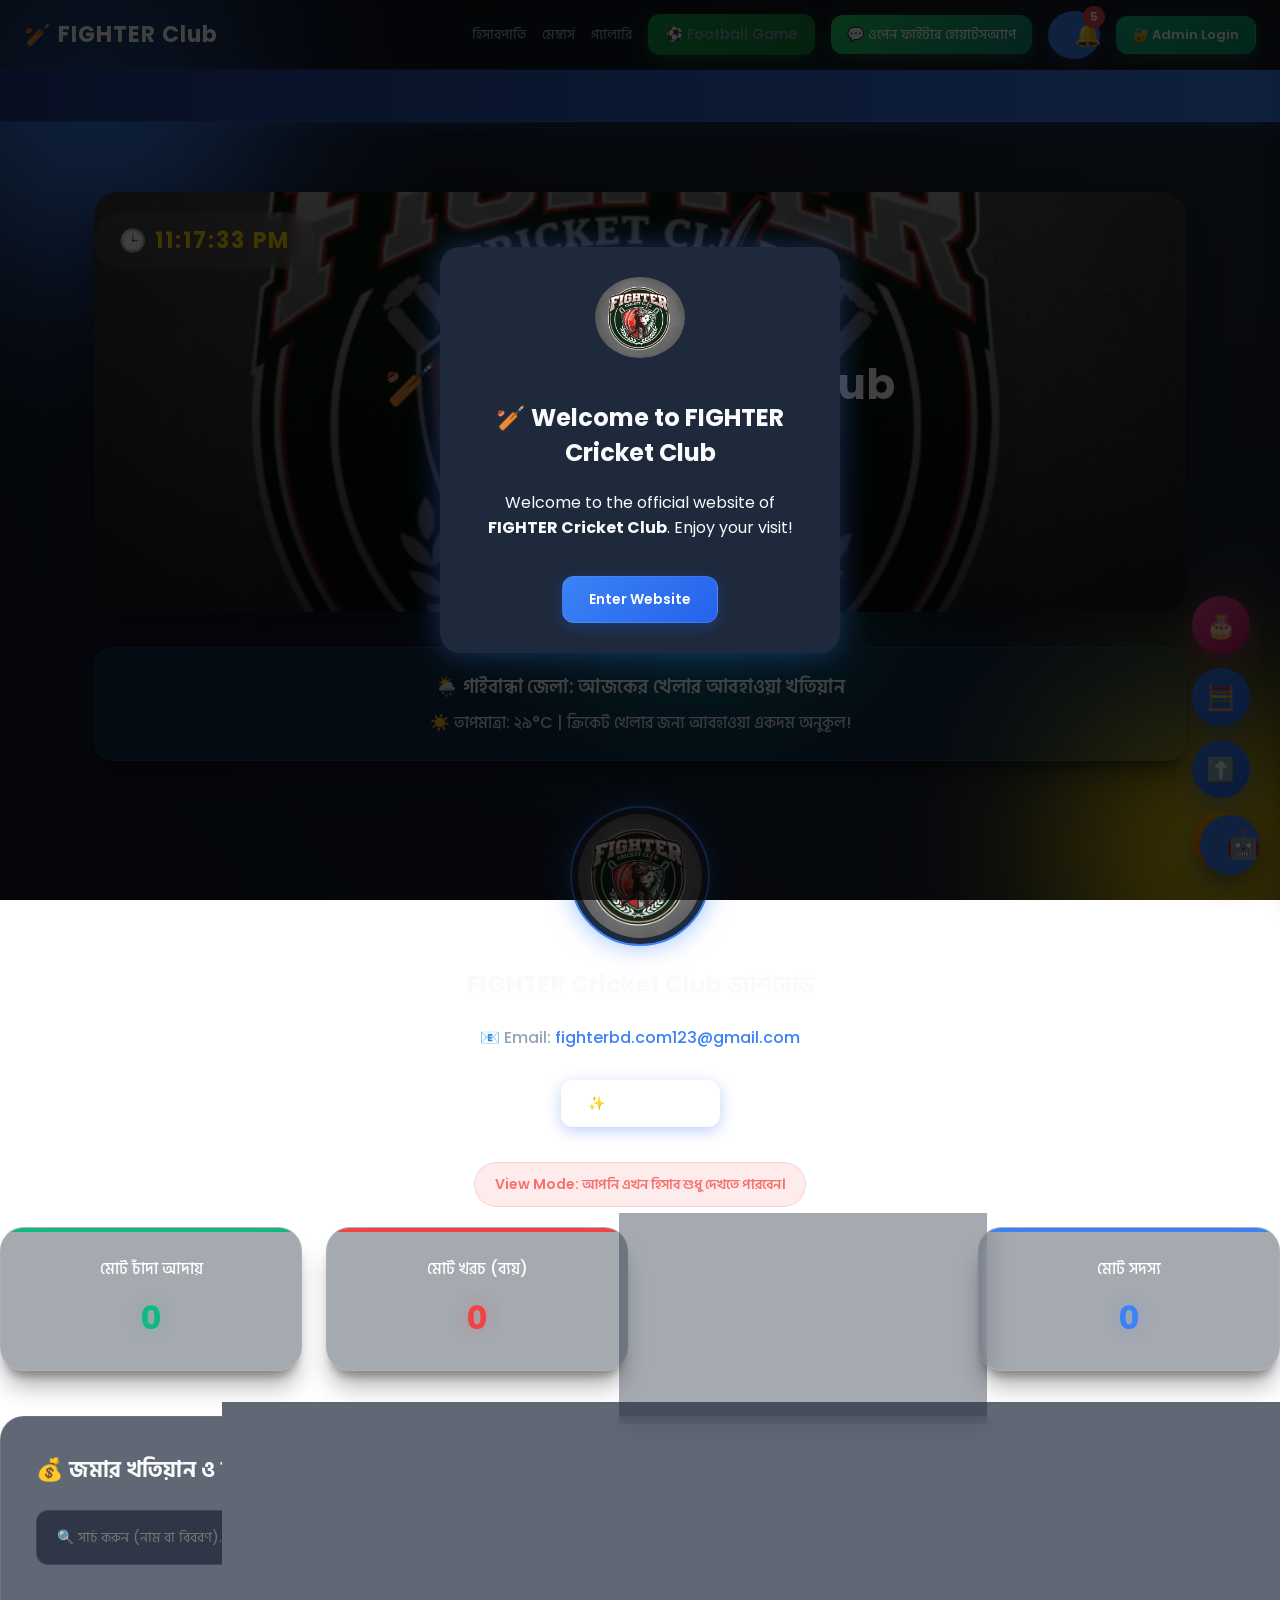
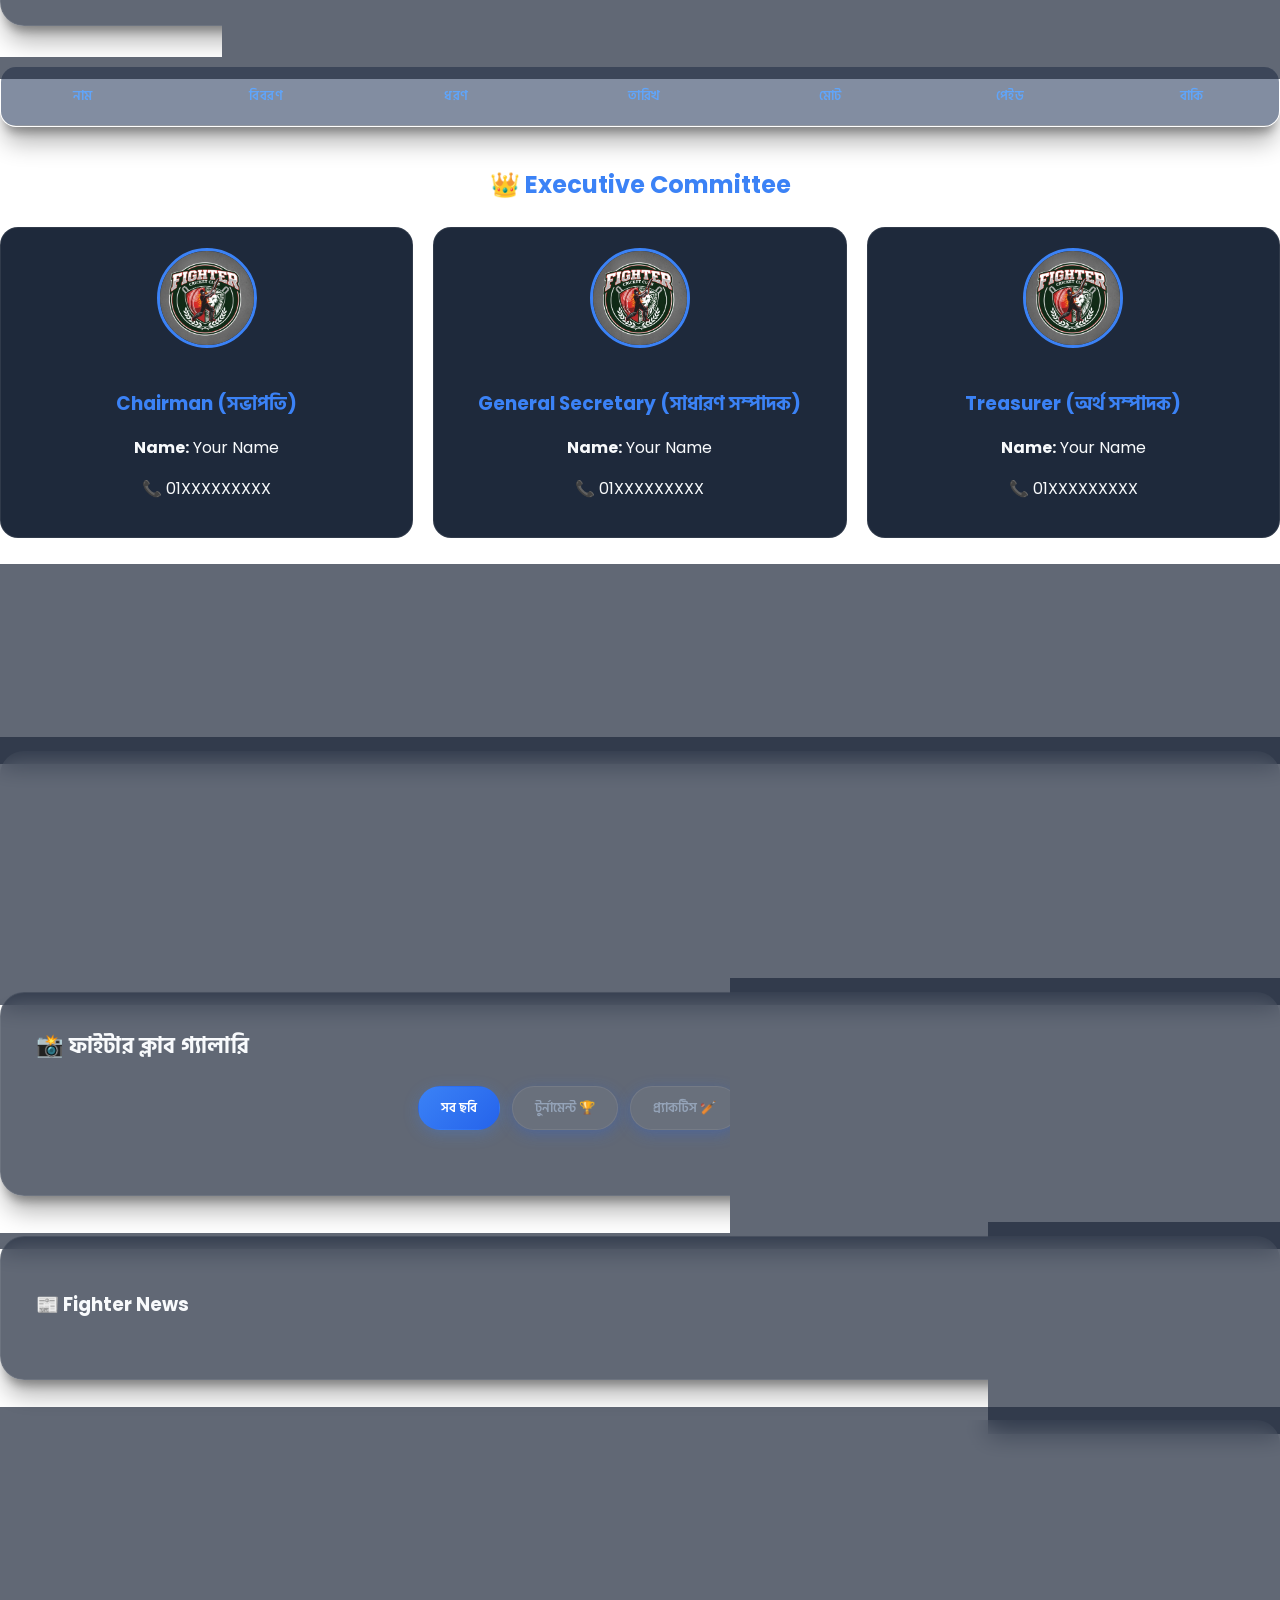
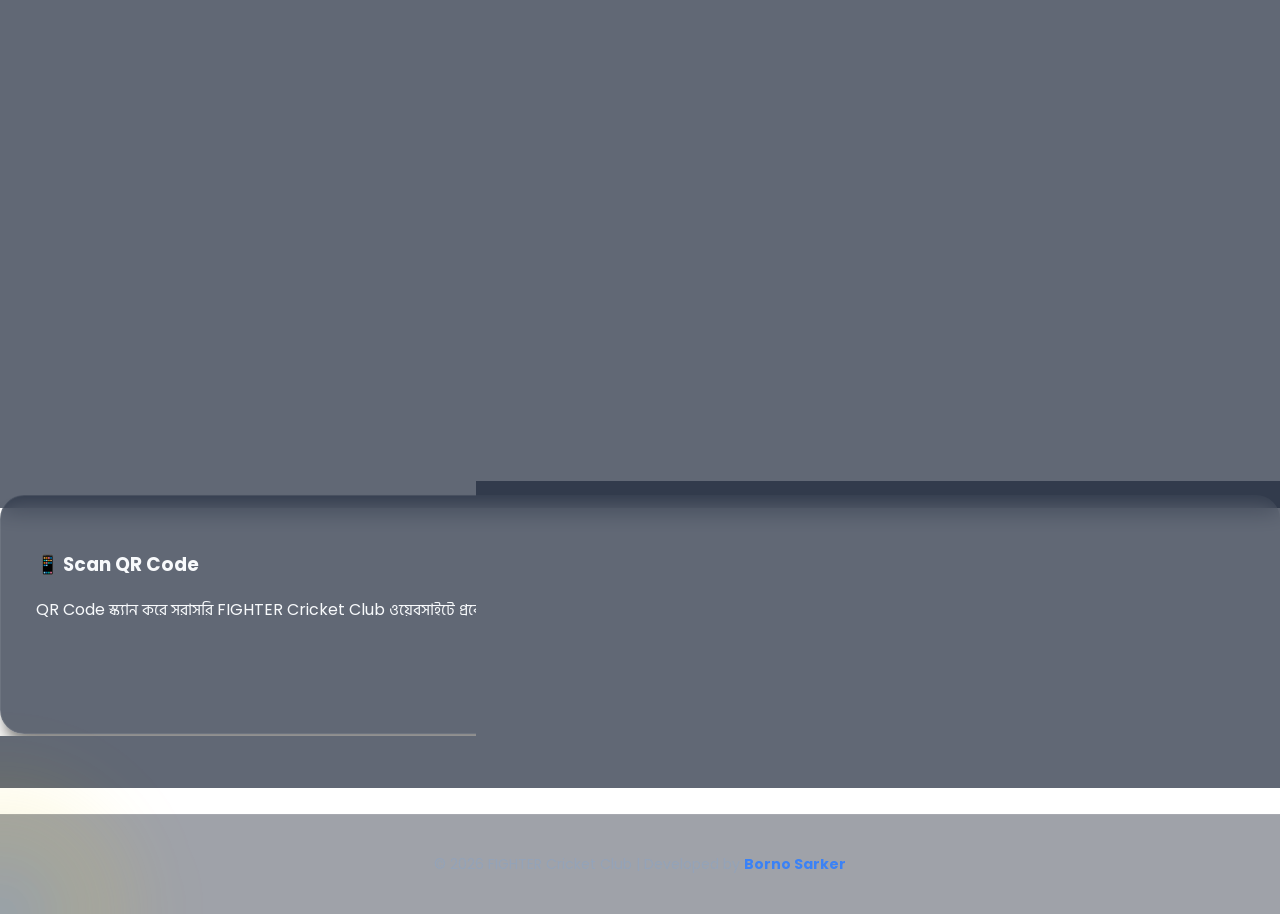
==== commit 8a6dce85: "Add files via upload Signed-off-by: fighter-bd <bornosarker54@gmail.com>" ====
--- a/index.html
+++ b/index.html
@@ -23,7 +23,7 @@
 <link rel="stylesheet" href="style.css">
 <link rel="canonical" href="https://fighter-bd.github.io/fighter-website/">
 <link rel="stylesheet" href="football-game.html">
-
+<meta name="google-site-verification" content="erWE5KhzCGzL-dl4Mo9CVFrRUhlbxCDjP9BeKibsN8w" />
 <meta name="keywords" content="Fighter Cricket Club, Fighter Football Club, Sports Club Bangladesh, Club Management System, Fighter BD">
 
 <meta name="author" content="Borno Sarker">
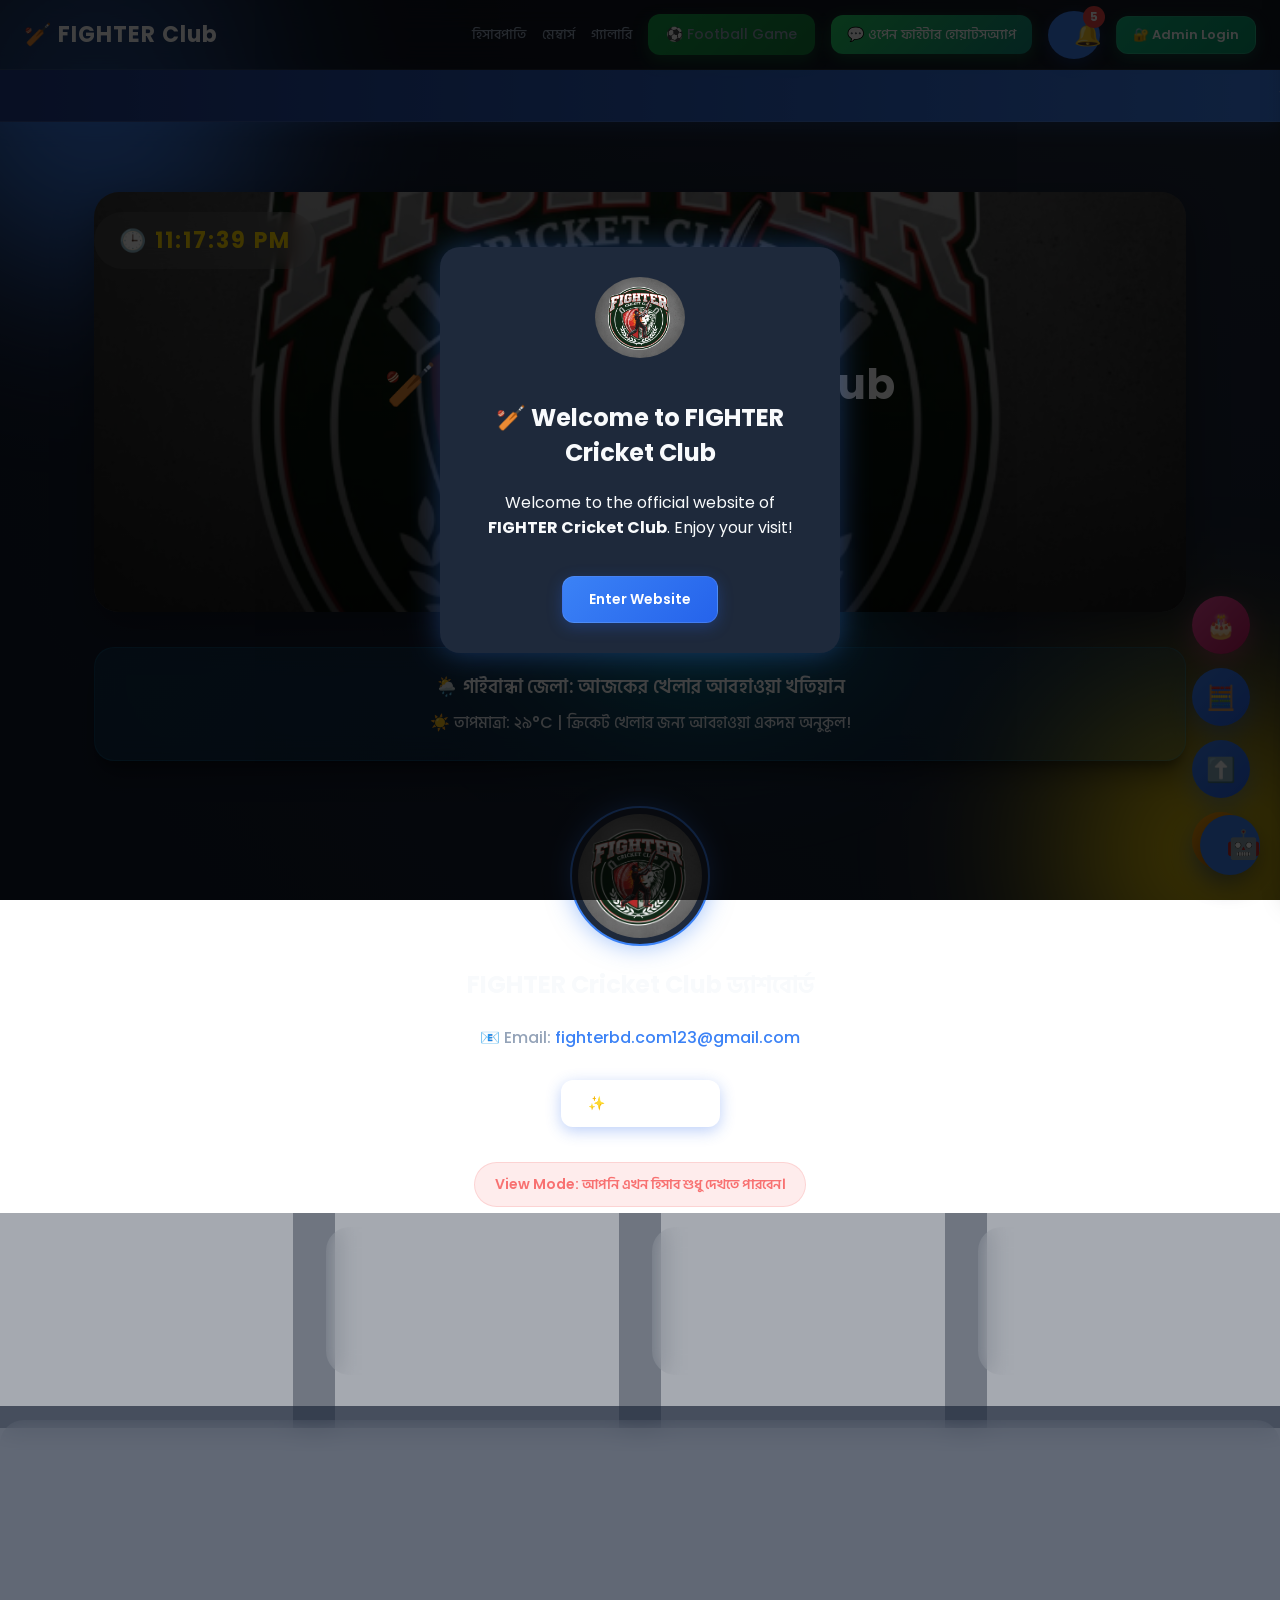
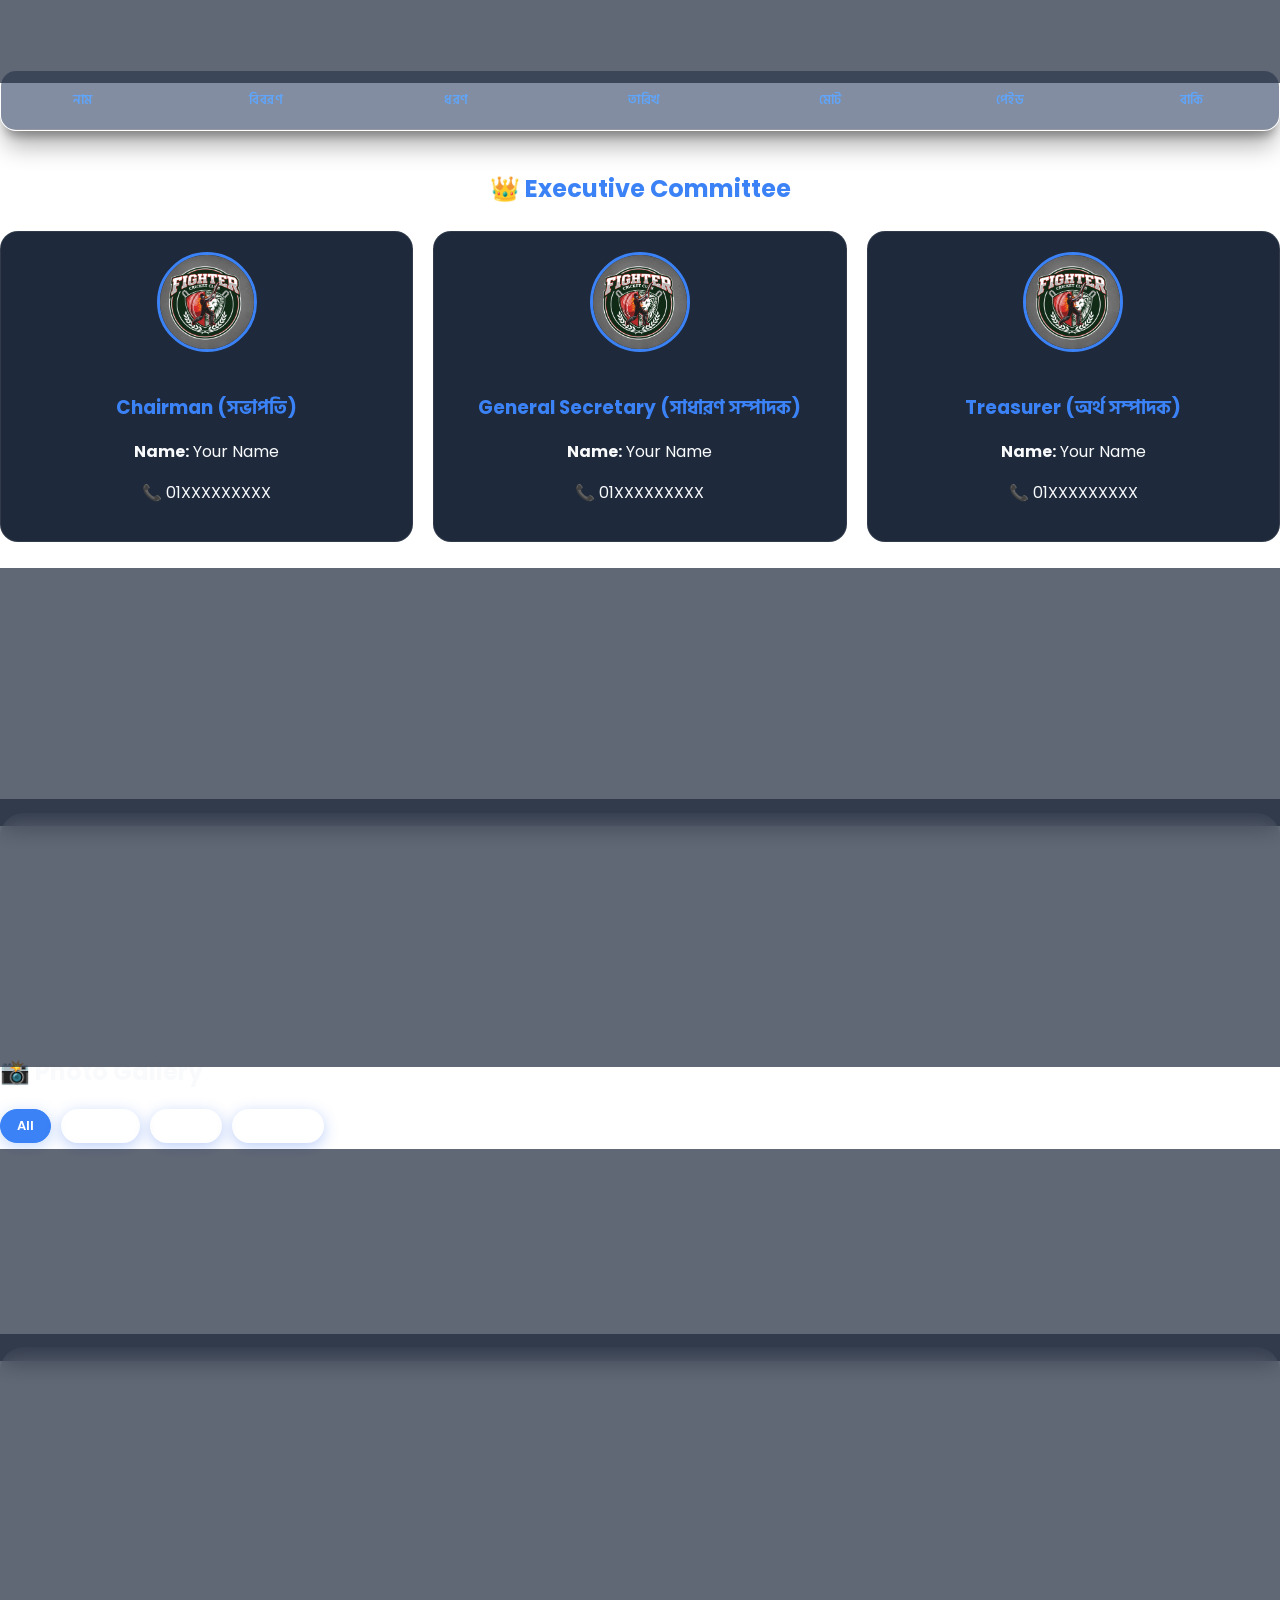
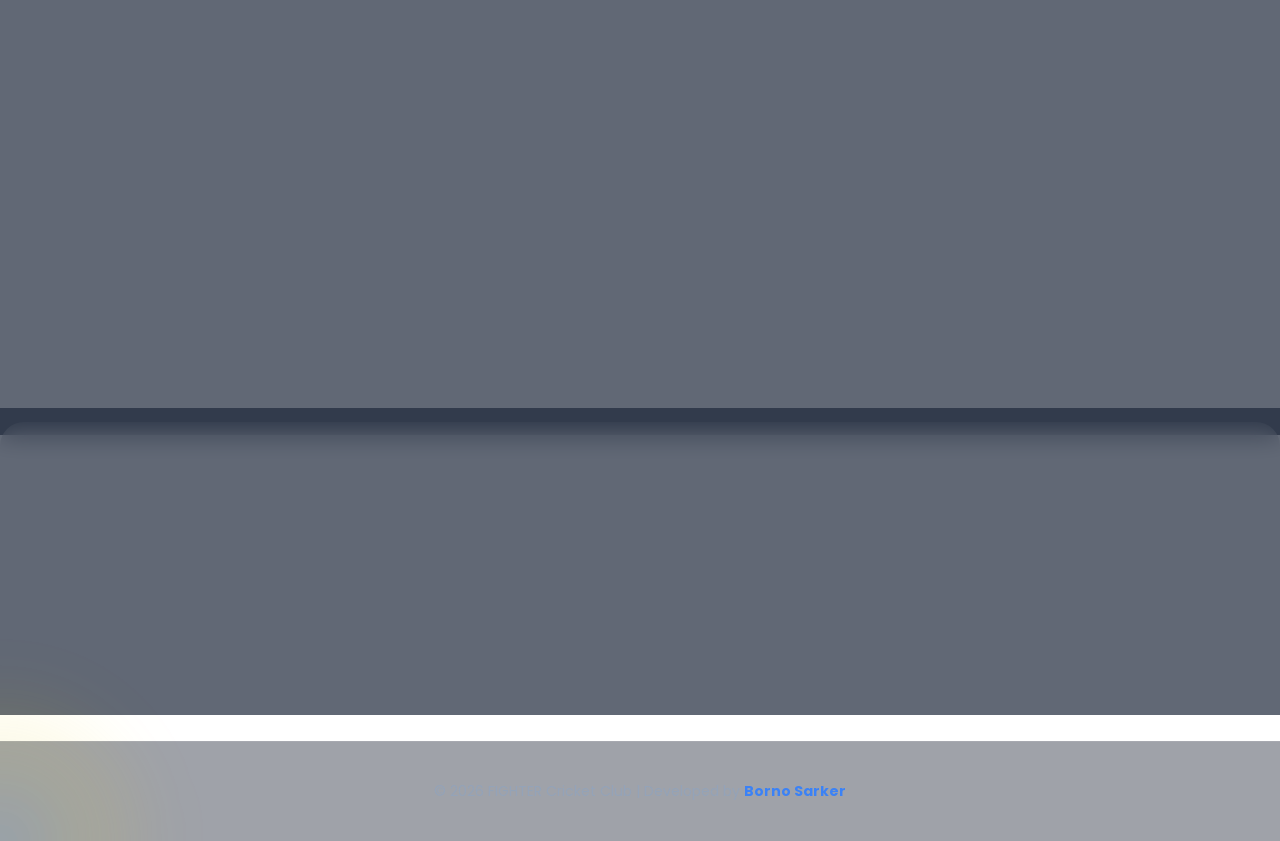
==== commit d9fc92cd: "Add files via upload Signed-off-by: fighter-bd <bornosarker54@gmail.com>" ====
--- a/index.html
+++ b/index.html
@@ -13,6 +13,16 @@
 <meta property="og:type" content="website">
 <meta property="og:url" content="https://fighter-bd.github.io/fighter-website/">
 <meta charset="UTF-8">
+<!-- OneSignal Web SDK -->
+<script src="https://cdn.onesignal.com/sdks/web/v16/OneSignalSDK.page.js" defer></script>
+<script>
+  window.OneSignalDeferred = window.OneSignalDeferred || [];
+  OneSignalDeferred.push(async function(OneSignal) {
+    await OneSignal.init({
+      appId: "43718e70-ad37-47d1-9917-a395074b9912",
+    });
+  });
+</script>
 <meta name="viewport" content="width=device-width, initial-scale=1.0">
 <meta name="description" content="FIGHTER Cricket Club - Official expense tracker, member directory, and gallery.">
 <title>FIGHTER Cricket Club - Dashboard</title>
@@ -23,6 +33,7 @@
 <link rel="stylesheet" href="style.css">
 <link rel="canonical" href="https://fighter-bd.github.io/fighter-website/">
 <link rel="stylesheet" href="football-game.html">
+<link rel="stylesheet" href="OneSignalSDKWorker.js">
 <meta name="google-site-verification" content="erWE5KhzCGzL-dl4Mo9CVFrRUhlbxCDjP9BeKibsN8w" />
 <meta name="keywords" content="Fighter Cricket Club, Fighter Football Club, Sports Club Bangladesh, Club Management System, Fighter BD">
 
@@ -356,36 +367,41 @@
             </div>
         </div>
 
-        <div class="pro-card" id="gallerySection">
-            <h3 style="margin-top:0; font-size:22px; font-weight:700; letter-spacing: 0.3px;">📸 ফাইটার ক্লাব গ্যালারি</h3>
-            <div class="gallery-filter" id="galleryFilterBox">
-                <button class="filter-btn active" onclick="filterGallery('All')">সব ছবি</button>
-                <button class="filter-btn" onclick="filterGallery('Tournament')">টুর্নামেন্ট 🏆</button>
-                <button class="filter-btn" onclick="filterGallery('Practice')">প্র্যাকটিস 🏏</button>
-                <button class="filter-btn" onclick="filterGallery('Tour')">ট্যুর/ভ্রমণ 🚌</button>
-            </div>
-
-            <div id="galleryForm" style="display: none; background: rgba(15,23,42,0.4); padding: 25px; border-radius: 16px; margin-bottom: 30px; border: 1px dashed rgba(255,255,255,0.15);">
-                <h4 style="margin-top:0; font-weight:600; color: var(--primary);">গ্যালারি থেকে ছবি পোস্ট করুন</h4>
-                <div class="form-grid">
-                    <div>
-                        <label style="font-size:12px; font-weight:600; display:block; margin-bottom:6px; color: var(--text-muted);">ছবি সিলেক্ট করুন:</label>
-                        <input type="file" id="galFile" accept="image/*" style="padding: 10px;">
-                    </div>
-                    <input id="galCaption" placeholder="ছবির ক্যাপশন লিখুন...">
-                    <select id="galAlbum">
-                        <option value="Tournament">Tournament</option>
-                        <option value="Practice">Practice</option>
-                        <option value="Tour">Tour</option>
-                    </select>
-                </div>
-               <!--  এই কোডটুকু কপি করে ওই খালি জায়গায় বসাবেন -->
-                <button class="btn-success" onclick="uploadPhoto()">গ্যালারিতে পোস্ট করুন</button>
-            </div>
-
-            <!-- গ্যালারির ছবি দেখানোর আসল কন্টেইনার -->
-            <div class="gallery-grid" id="galleryContainer"></div>
-        </div>
+        <!-- Gallery Section -->
+<section id="gallerySection" class="section-box">
+  <h2>📸 Photo Gallery</h2>
+  
+  <!-- Category Filter Buttons -->
+  <div class="filter-btn-group" style="margin-bottom: 20px; display: flex; gap: 10px; flex-wrap: wrap;">
+    <button class="filter-btn active" onclick="filterGallery('All')">All</button>
+    <button class="filter-btn" onclick="filterGallery('Match')">Match</button>
+    <button class="filter-btn" onclick="filterGallery('Event')">Event</button>
+    <button class="filter-btn" onclick="filterGallery('Practice')">Practice</button>
+  </div>
+
+  <!-- Admin Upload Form (Admin Mode Only) -->
+  <div id="galleryForm" style="display: none; margin-bottom: 25px; padding: 15px; background: rgba(255,255,255,0.05); border-radius: 10px;">
+    <h3>📤 Upload New Photo</h3>
+    <input type="file" id="galFile" accept="image/*" style="margin-bottom: 10px;">
+    <input type="text" id="galCaption" placeholder=" ছবির ক্যাপশন লিখুন..." style="margin-bottom: 10px; width: 100%; padding: 8px;">
+    <select id="galAlbum" style="margin-bottom: 10px; width: 100%; padding: 8px;">
+      <option value="Match">Match</option>
+      <option value="Event">Event</option>
+      <option value="Practice">Practice</option>
+    </select>
+    <button onclick="uploadPhoto()" class="btn-success" style="padding: 8px 16px; cursor: pointer;">Upload Photo</button>
+  </div>
+
+  <!-- Gallery Grid Container -->
+  <div id="galleryGrid" class="gallery-grid"></div>
+</section>
+
+<!-- Lightbox Modal (Full Screen Image View) -->
+<div id="lightbox" class="lightbox" onclick="closeLightbox()" style="display:none; position:fixed; top:0; left:0; width:100%; height:100%; background:rgba(0,0,0,0.9); z-index:9999; justify-content:center; align-items:center; flex-direction:column;">
+  <span style="position:absolute; top:20px; right:30px; font-size:30px; color:white; cursor:pointer;">&times;</span>
+  <img id="lightboxImg" src="" style="max-width:90%; max-height:80vh; border-radius:8px;">
+  <p id="lightboxCaption" style="color:white; margin-top:15px; font-size:16px;"></p>
+</div>
         
 
         <!-- নিউজ সেকশন -->
--- a/style.css
+++ b/style.css
@@ -1833,3 +1833,442 @@
 left .08s linear,
 top .08s linear;
 }
+/* =====================================================
+   FIGHTER MEMBER REGISTRATION
+===================================================== */
+
+.registration-header {
+    display: flex;
+    justify-content: space-between;
+    align-items: center;
+    gap: 15px;
+    margin-bottom: 25px;
+}
+
+.registration-header h3 {
+    margin: 0;
+    font-size: 24px;
+}
+
+.registration-header p {
+    margin: 5px 0 0;
+    color: var(--text-muted);
+}
+
+.registration-badge {
+    padding: 9px 14px;
+    border-radius: 20px;
+    background: rgba(16,185,129,.12);
+    color: #34d399;
+    border: 1px solid rgba(16,185,129,.25);
+    font-size: 13px;
+    font-weight: 600;
+}
+
+.registration-form,
+.application-status-box,
+.membership-admin-panel,
+.receipt-admin-box {
+    padding: 22px;
+    border-radius: 18px;
+    background: rgba(15,23,42,.4);
+    border: 1px solid var(--border-color);
+    margin-bottom: 25px;
+}
+
+.registration-form h4,
+.application-status-box h4 {
+    margin-top: 0;
+}
+
+.registration-form textarea {
+    width: 100%;
+    box-sizing: border-box;
+    margin-top: 15px;
+    padding: 14px;
+    border-radius: 12px;
+    resize: vertical;
+    background: rgba(15,23,42,.6);
+    color: #fff;
+    border: 1px solid var(--border-color);
+    outline: none;
+}
+
+.registration-photo {
+    margin: 15px 0;
+}
+
+.registration-photo label {
+    display: block;
+    margin-bottom: 7px;
+    font-weight: 600;
+    font-size: 13px;
+}
+
+
+/* =====================================================
+   APPLICATION STATUS
+===================================================== */
+
+#applicationStatusResult {
+    margin-top: 15px;
+}
+
+.application-status-card {
+    padding: 15px;
+    border-radius: 14px;
+    border: 1px solid var(--border-color);
+}
+
+.status-pending {
+    color: #fbbf24;
+}
+
+.status-approved {
+    color: #34d399;
+}
+
+.status-rejected {
+    color: #f87171;
+}
+
+
+/* =====================================================
+   APPROVED MEMBERS
+===================================================== */
+
+.approved-members-grid {
+    display: grid;
+    grid-template-columns:
+        repeat(auto-fit, minmax(230px, 1fr));
+    gap: 15px;
+}
+
+.approved-member-card {
+    padding: 18px;
+    border-radius: 18px;
+    border: 1px solid var(--border-color);
+    background: rgba(255,255,255,.04);
+    text-align: center;
+}
+
+.approved-member-card img {
+    width: 80px;
+    height: 80px;
+    border-radius: 50%;
+    object-fit: cover;
+    border: 3px solid var(--primary);
+}
+
+.approved-member-card h4 {
+    margin: 10px 0 4px;
+}
+
+.member-id-badge {
+    display: inline-block;
+    padding: 5px 9px;
+    border-radius: 8px;
+    background: rgba(59,130,246,.12);
+    color: #60a5fa;
+    font-size: 12px;
+    font-weight: 700;
+}
+
+
+/* =====================================================
+   ADMIN STATS
+===================================================== */
+
+.admin-registration-stats {
+    display: grid;
+    grid-template-columns:
+        repeat(3, 1fr);
+    gap: 15px;
+    margin-bottom: 25px;
+}
+
+.admin-registration-stats > div {
+    padding: 18px;
+    border-radius: 15px;
+    background: rgba(255,255,255,.04);
+    border: 1px solid var(--border-color);
+    text-align: center;
+}
+
+.admin-registration-stats span {
+    display: block;
+    color: var(--text-muted);
+    font-size: 13px;
+}
+
+.admin-registration-stats strong {
+    display: block;
+    font-size: 28px;
+    margin-top: 5px;
+}
+
+
+/* =====================================================
+   ADMIN APPLICATION CARD
+===================================================== */
+
+.admin-application-card {
+    padding: 18px;
+    margin-bottom: 12px;
+    border-radius: 15px;
+    border: 1px solid var(--border-color);
+    background: rgba(255,255,255,.03);
+}
+
+.admin-application-top {
+    display: flex;
+    justify-content: space-between;
+    gap: 10px;
+    align-items: center;
+}
+
+.admin-application-actions {
+    display: flex;
+    flex-wrap: wrap;
+    gap: 8px;
+    margin-top: 15px;
+}
+
+.admin-application-actions button {
+    border: 0;
+    padding: 8px 13px;
+    border-radius: 9px;
+    cursor: pointer;
+    font-weight: 600;
+}
+
+.approve-btn {
+    background: #10b981;
+    color: white;
+}
+
+.reject-btn {
+    background: #ef4444;
+    color: white;
+}
+
+.delete-btn {
+    background: #475569;
+    color: white;
+}
+
+
+/* =====================================================
+   RECEIPT MODAL
+===================================================== */
+
+.receipt-modal {
+    position: fixed;
+    inset: 0;
+    z-index: 99999;
+    background: rgba(0,0,0,.75);
+    display: none;
+    align-items: center;
+    justify-content: center;
+    padding: 20px;
+}
+
+.receipt-modal.show {
+    display: flex;
+}
+
+.receipt-modal-content {
+    width: min(600px, 100%);
+    max-height: 95vh;
+    overflow-y: auto;
+    background: white;
+    color: #111827;
+    border-radius: 18px;
+    position: relative;
+    padding: 20px;
+}
+
+.receipt-close {
+    position: absolute;
+    right: 15px;
+    top: 15px;
+    width: 35px;
+    height: 35px;
+    border: 0;
+    border-radius: 50%;
+    cursor: pointer;
+    background: #ef4444;
+    color: white;
+    font-size: 18px;
+}
+
+
+/* =====================================================
+   PRINTABLE RECEIPT
+===================================================== */
+
+.printable-receipt {
+    background: white;
+    color: #111827;
+    padding: 25px;
+    border: 1px solid #e5e7eb;
+}
+
+.receipt-top {
+    display: flex;
+    align-items: center;
+    gap: 15px;
+}
+
+.receipt-top img {
+    width: 70px;
+    height: 70px;
+    object-fit: contain;
+}
+
+.receipt-top h2 {
+    margin: 0;
+}
+
+.receipt-top p {
+    margin: 4px 0 0;
+    color: #64748b;
+}
+
+.receipt-line {
+    height: 2px;
+    background: #111827;
+    margin: 20px 0;
+}
+
+.receipt-info {
+    display: grid;
+    grid-template-columns: 1fr 1fr;
+    gap: 15px;
+}
+
+.receipt-info div {
+    padding: 12px;
+    background: #f8fafc;
+    border-radius: 10px;
+}
+
+.receipt-info span {
+    display: block;
+    font-size: 12px;
+    color: #64748b;
+}
+
+.receipt-info strong {
+    display: block;
+    margin-top: 4px;
+}
+
+.receipt-member,
+.receipt-payment {
+    margin-top: 20px;
+}
+
+.receipt-member h3,
+.receipt-payment h3 {
+    font-size: 16px;
+    border-bottom: 1px solid #e5e7eb;
+    padding-bottom: 8px;
+}
+
+.receipt-member p {
+    margin: 8px 0;
+}
+
+.receipt-payment-row {
+    display: flex;
+    justify-content: space-between;
+    gap: 15px;
+    padding: 10px 0;
+    border-bottom: 1px solid #e5e7eb;
+}
+
+.receipt-total {
+    margin-top: 20px;
+    padding: 15px;
+    text-align: right;
+    font-size: 20px;
+    background: #f1f5f9;
+    border-radius: 10px;
+}
+
+.receipt-footer {
+    text-align: center;
+    margin-top: 25px;
+    color: #64748b;
+}
+
+.receipt-actions {
+    display: flex;
+    gap: 10px;
+    margin-top: 15px;
+}
+
+
+/* =====================================================
+   MOBILE
+===================================================== */
+
+@media (max-width: 650px) {
+
+    .registration-header {
+        flex-direction: column;
+        align-items: flex-start;
+    }
+
+    .admin-registration-stats {
+        grid-template-columns: 1fr;
+    }
+
+    .receipt-info {
+        grid-template-columns: 1fr;
+    }
+
+    .receipt-actions {
+        flex-direction: column;
+    }
+
+}
+/* Delete Button Style */
+.btn-danger {
+    display: inline-block !important;
+    background-color: #ef4444 !important;
+    color: #ffffff !important;
+    border: none !important;
+    padding: 6px 12px !important;
+    font-size: 12px !important;
+    border-radius: 8px !important;
+    cursor: pointer !important;
+    font-weight: bold !important;
+    transition: background-color 0.2s ease;
+}
+
+.btn-danger:hover {
+    background-color: #dc2626 !important;
+}
+.gallery-grid {
+    display: grid;
+    grid-template-columns: repeat(auto-fill, minmax(220px, 1fr));
+    gap: 15px;
+    margin-top: 15px;
+}
+
+.filter-btn {
+    padding: 6px 16px;
+    border: 1px solid rgba(255,255,255,0.2);
+    background: transparent;
+    color: #fff;
+    border-radius: 20px;
+    cursor: pointer;
+    font-size: 13px;
+}
+
+.filter-btn.active {
+    background: #3b82f6;
+    border-color: #3b82f6;
+}
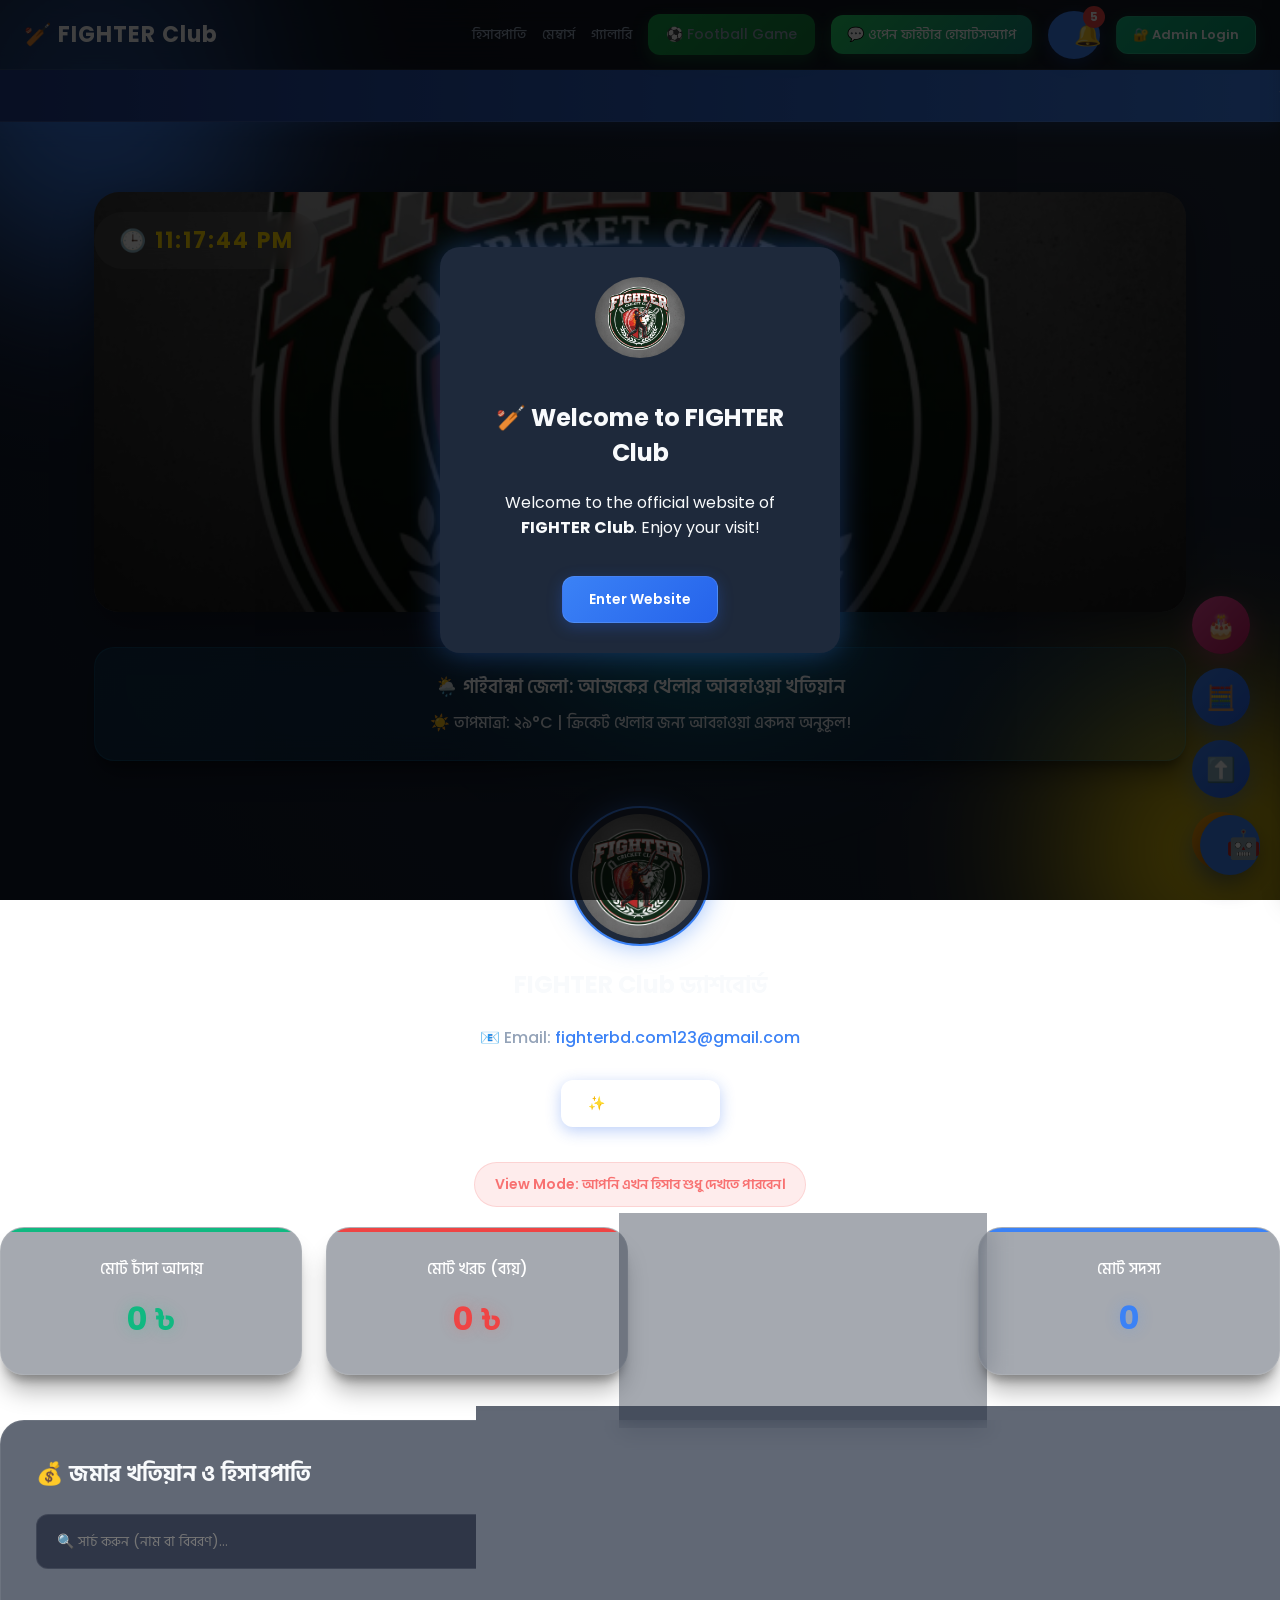
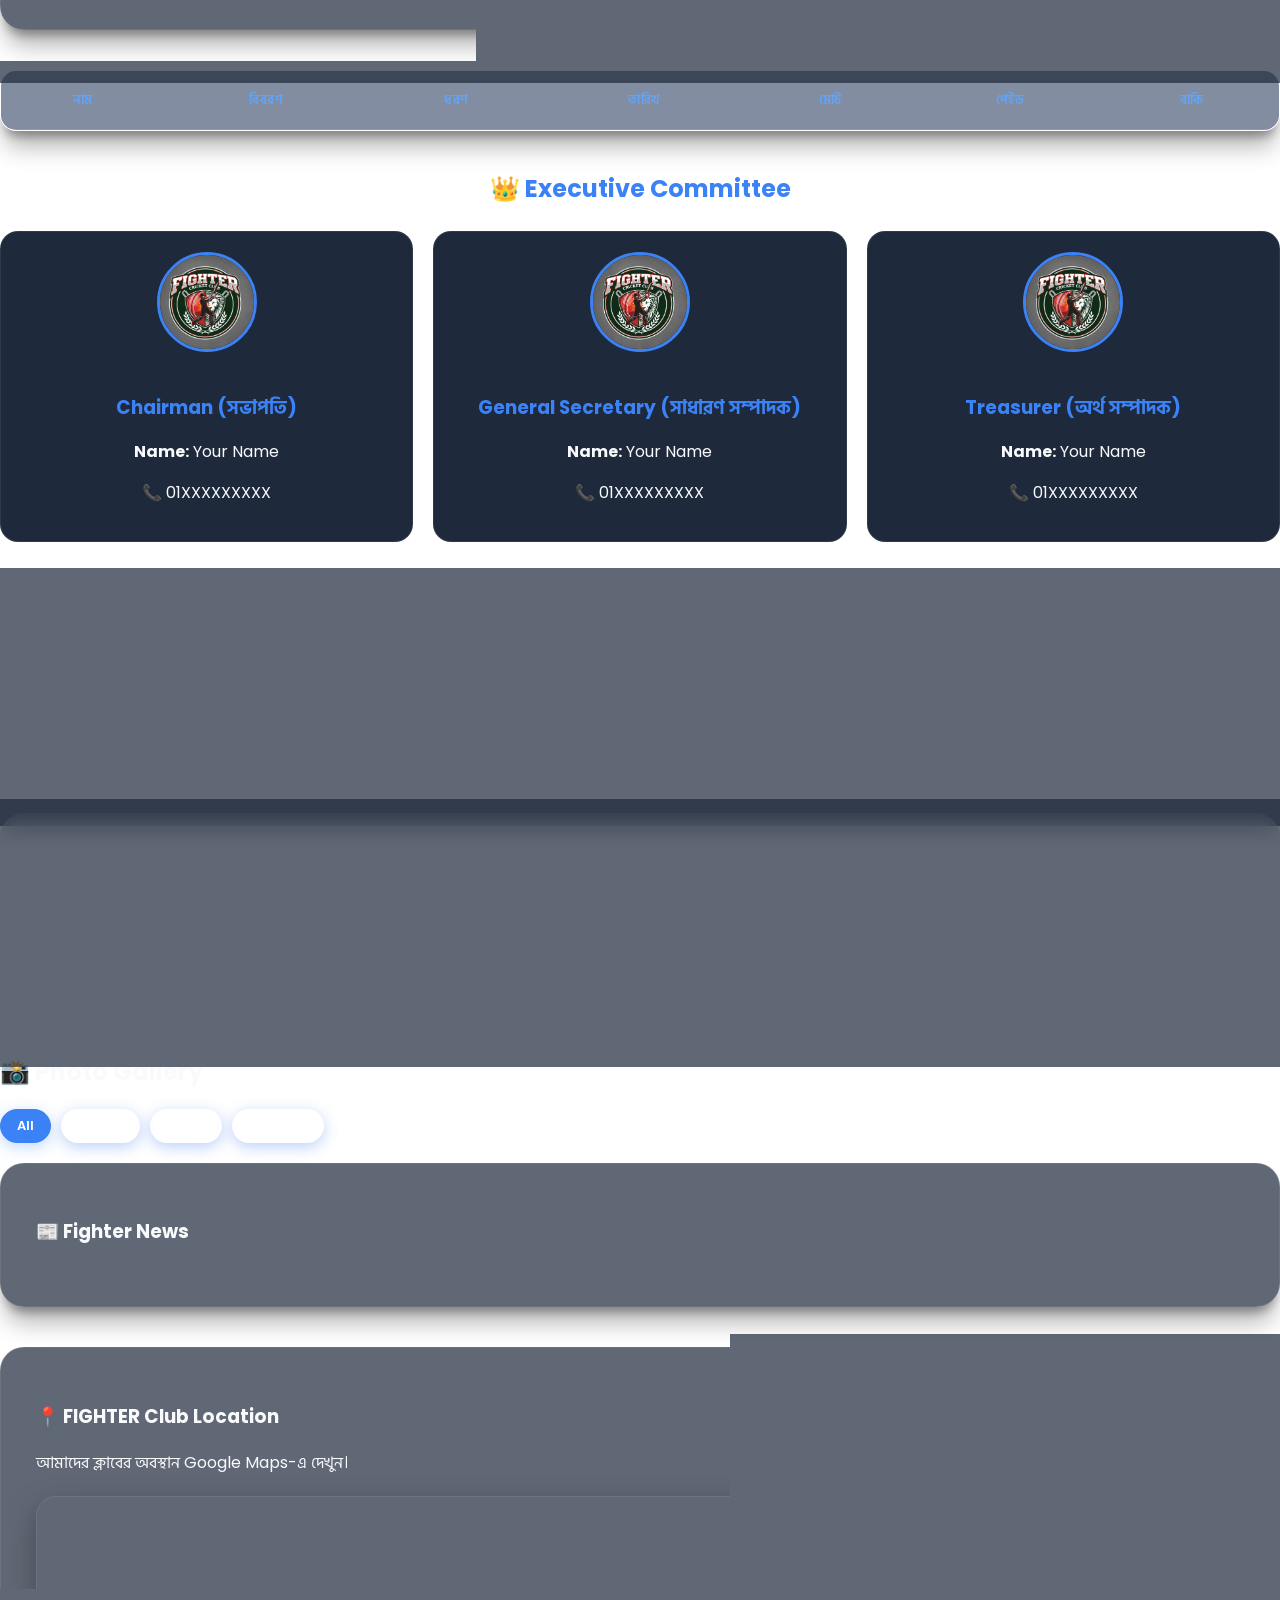
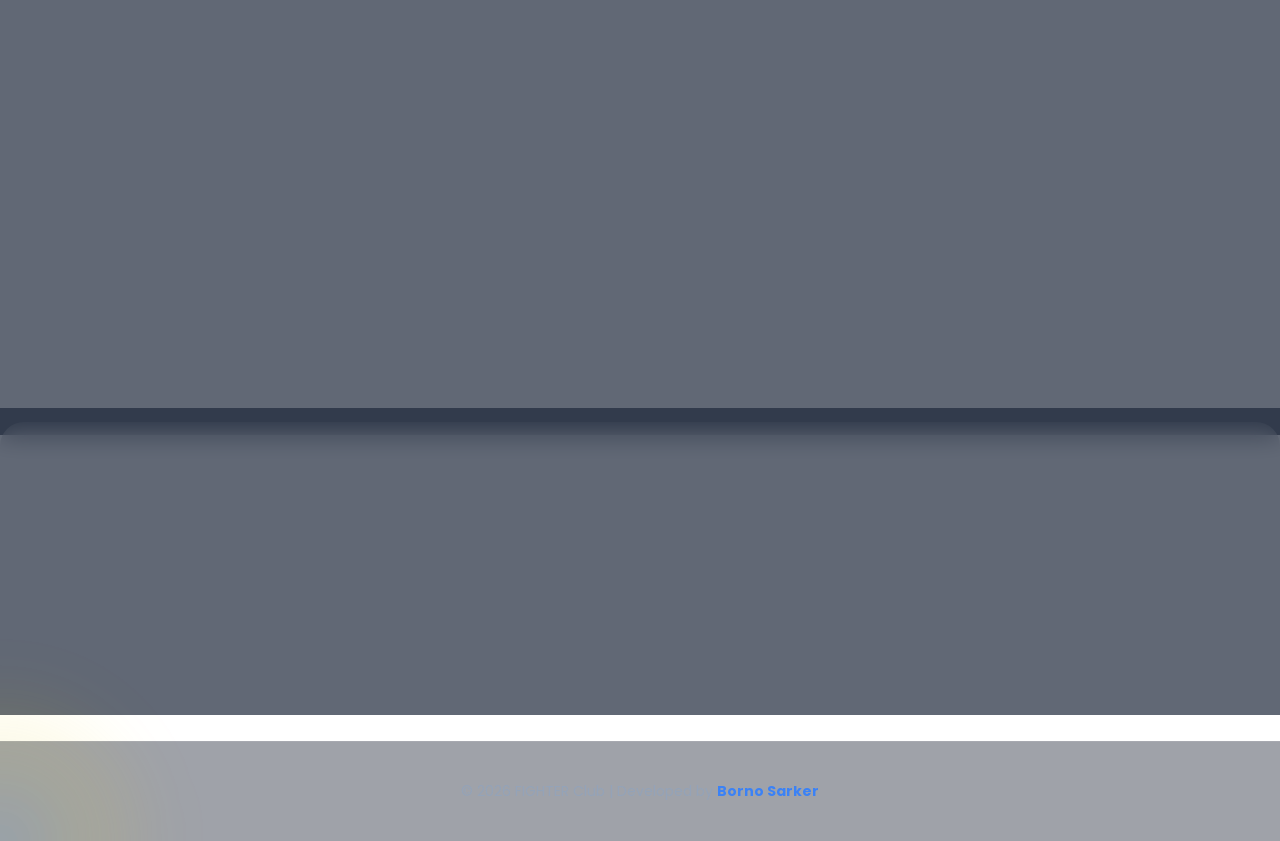
==== commit 87d62bd4: "Add files via upload Signed-off-by: fighter-bd <bornosarker54@gmail.com>" ====
--- a/index.html
+++ b/index.html
@@ -2,70 +2,52 @@
 <!DOCTYPE html>
 <html lang="bn">
 <head>
-<link rel="manifest" href="manifest.json">
-<meta name="theme-color" content="#3b82f6">
-<link class="icon" href="fighter-cricket-logo.png">
-<link rel="shortcut icon" href="fighter-cricket-logo.png">
-<link rel="apple-touch-icon" href="fighter-cricket-logo.png">
-<link rel="stylesheet" href="animation.css">
-<meta property="og:title" content="FIGHTER Cricket Club">
-<meta property="og:image" content="https://fighter-bd.github.io/fighter-website/fighter-cricket-logo.png">
-<meta property="og:type" content="website">
-<meta property="og:url" content="https://fighter-bd.github.io/fighter-website/">
-<meta charset="UTF-8">
-<!-- OneSignal Web SDK -->
-<script src="https://cdn.onesignal.com/sdks/web/v16/OneSignalSDK.page.js" defer></script>
-<script>
-  window.OneSignalDeferred = window.OneSignalDeferred || [];
-  OneSignalDeferred.push(async function(OneSignal) {
-    await OneSignal.init({
-      appId: "43718e70-ad37-47d1-9917-a395074b9912",
-    });
-  });
-</script>
-<meta name="viewport" content="width=device-width, initial-scale=1.0">
-<meta name="description" content="FIGHTER Cricket Club - Official expense tracker, member directory, and gallery.">
-<title>FIGHTER Cricket Club - Dashboard</title>
-
-<link rel="icon" type="image/png" href="fighter-cricket-logo.png">
-<link href="https://fonts.googleapis.com/css2?family=Hind+Siliguri:wght@400;500;600;700&family=Poppins:wght@300;400;500;600;700&display=swap" rel="stylesheet">
-<link rel="stylesheet" href="football-game.html">
-<link rel="stylesheet" href="style.css">
-<link rel="canonical" href="https://fighter-bd.github.io/fighter-website/">
-<link rel="stylesheet" href="football-game.html">
-<link rel="stylesheet" href="OneSignalSDKWorker.js">
-<meta name="google-site-verification" content="erWE5KhzCGzL-dl4Mo9CVFrRUhlbxCDjP9BeKibsN8w" />
-<meta name="keywords" content="Fighter Cricket Club, Fighter Football Club, Sports Club Bangladesh, Club Management System, Fighter BD">
-
-<meta name="author" content="Borno Sarker">
-
-<meta name="robots" content="index, follow">
-
-<!-- ========= SEO ========= -->
-
-<meta name="keywords" content="FIGHTER Cricket Club, Fighter Football Club, Sports Club Bangladesh, Fighter BD, Club Management">
-
-<meta name="author" content="Borno Sarker">
-
-<meta name="robots" content="index,follow">
-
-<link rel="canonical" href="https://fighter-bd.github.io/fighter-website/">
-
-<meta property="og:title" content="FIGHTER Cricket Club">
-
-<meta property="og:description" content="Official Cricket & Football Club Management System">
-
-<meta property="og:url" content="https://fighter-bd.github.io/fighter-website/">
-
-<meta property="og:image" content="https://fighter-bd.github.io/fighter-website/fighter-cricket-logo.png">
-
-<meta property="og:type" content="website">
-
-<meta name="twitter:card" content="summary_large_image">
-
-<meta name="twitter:title" content="FIGHTER Cricket Club">
-
-<meta name="twitter:image" content="https://fighter-bd.github.io/fighter-website/fighter-cricket-logo.png">
+    <meta charset="UTF-8">
+    <meta name="viewport" content="width=device-width, initial-scale=1.0">
+    <title>FIGHTER Club</title>
+    
+    <!-- SEO & Metadata -->
+    <meta name="description" content="FIGHTER Club - Official expense tracker, member directory, gallery, and multi-sports management.">
+    <meta name="keywords" content="Fighter Club, Sports Club Bangladesh, Club Management System, Fighter BD">
+    <meta name="author" content="Borno Sarker">
+    <meta name="robots" content="index, follow">
+    <meta name="google-site-verification" content="erWE5KhzCGzL-dl4Mo9CVFrRUhlbxCDjP9BeKibsN8w" />
+    <link rel="canonical" href="https://fighter-bd.github.io/fighter-website/">
+
+    <!-- Open Graph / Social Media (Facebook, LinkedIn) -->
+    <meta property="og:title" content="FIGHTER Club">
+    <meta property="og:description" content="Official Sports Club Management System">
+    <meta property="og:type" content="website">
+    <meta property="og:url" content="https://fighter-bd.github.io/fighter-website/">
+    <meta property="og:image" content="https://fighter-bd.github.io/fighter-website/fighter-cricket-logo.png">
+
+    <!-- Twitter -->
+    <meta name="twitter:card" content="summary_large_image">
+    <meta name="twitter:title" content="FIGHTER Club">
+    <meta name="twitter:image" content="https://fighter-bd.github.io/fighter-website/fighter-cricket-logo.png">
+
+    <!-- App & Icons -->
+    <link rel="manifest" href="manifest.json">
+    <meta name="theme-color" content="#3b82f6">
+    <link rel="icon" type="image/png" href="fighter-cricket-logo.png">
+    <link rel="shortcut icon" href="fighter-cricket-logo.png">
+    <link rel="apple-touch-icon" href="fighter-cricket-logo.png">
+
+    <!-- Stylesheets & Fonts -->
+    <link href="https://fonts.googleapis.com/css2?family=Hind+Siliguri:wght@400;500;600;700&family=Poppins:wght@300;400;500;600;700&display=swap" rel="stylesheet">
+    <link rel="stylesheet" href="style.css">
+    <link rel="stylesheet" href="animation.css">
+
+    <!-- OneSignal Web SDK -->
+    <script src="https://cdn.onesignal.com/sdks/web/v16/OneSignalSDK.page.js" defer></script>
+    <script>
+      window.OneSignalDeferred = window.OneSignalDeferred || [];
+      OneSignalDeferred.push(async function(OneSignal) {
+        await OneSignal.init({
+          appId: "43718e70-ad37-47d1-9917-a395074b9912",
+        });
+      });
+    </script>
 </head>
 <body onload="initDashboard()">
     <div class="bg-glow">
@@ -78,11 +60,11 @@
     <div class="welcome-card">
         <img src="fighter-cricket-logo.png" class="popup-logo">
 
-        <h2>🏏 Welcome to FIGHTER Cricket Club</h2>
+        <h2>🏏 Welcome to FIGHTER Club</h2>
 
         <p>
             Welcome to the official website of
-            <b>FIGHTER Cricket Club</b>.
+            <b>FIGHTER Club</b>.
             Enjoy your visit!
         </p>
 
@@ -168,7 +150,7 @@
 
 <div id="mainContent">
     <div class="notice-board">
-        <div class="notice-text" id="noticeText">স্বাগতম! FIGHTER Cricket Club-এর অফিসিয়াল ওয়েবসাইটে আপনাকে স্বাগতম।</div>
+        <div class="notice-text" id="noticeText">স্বাগতম! FIGHTER Club-এর অফিসিয়াল ওয়েবসাইটে আপনাকে স্বাগতম।</div>
     </div>
 </div>
     <div class="container">
@@ -181,7 +163,7 @@
 <div class="hero-overlay"></div>
 
 <div class="hero-content">
-<h1>🏏 FIGHTER Cricket Club</h1>
+<h1>🏏 FIGHTER Club</h1>
 <p>Play • Respect • Victory</p>
 </div>
 
@@ -231,7 +213,7 @@
         </div>
         <div class="header-section hero-premium"></div>
             <img src="fighter-cricket-logo.png" class="logo" alt="FIGHTER Logo" onerror="this.src='https://cdn-icons-png.flaticon.com/512/5351/5351401.png'">
-           <center> <h2>FIGHTER Cricket Club ড্যাশবোর্ড</h2></center>
+           <center> <h2>FIGHTER Club ড্যাশবোর্ড</h2></center>
             <center><p style="color: var(--text-muted); font-weight: 500; margin: 5px 0 0;">📧 Email: <a href="mailto:fighterbd.com123@gmail.com" style="color: var(--primary); text-decoration: none;">fighterbd.com123@gmail.com</a></p>
         </div></center>
 
@@ -512,7 +494,7 @@
     <div class="update-card">
         <h2>🚀 New Update Available</h2>
         <p>
-            A new version of Fighter Cricket Club is ready.
+            A new version of Fighter Club is ready.
         </p>
 
         <button onclick="updateApp()">
@@ -530,7 +512,7 @@
 
 <div class="pro-card">
 
-    <h3>📍 FIGHTER Cricket Club Location</h3>
+    <h3>📍 FIGHTER Club Location</h3>
 
     <p>আমাদের ক্লাবের অবস্থান Google Maps-এ দেখুন।</p>
 
@@ -552,7 +534,7 @@
 
     <h3>📱 Scan QR Code</h3>
 
-    <p>QR Code স্ক্যান করে সরাসরি FIGHTER Cricket Club ওয়েবসাইটে প্রবেশ করুন।</p>
+    <p>QR Code স্ক্যান করে সরাসরি FIGHTER Club ওয়েবসাইটে প্রবেশ করুন।</p>
 
     <div class="qr-box">
 
@@ -564,7 +546,7 @@
 
 </div>
 <footer>
-    <p>© 2026 FIGHTER Cricket Club | Developed by <a href="about.html" target="_blank" style="color: var(--primary); font-weight: bold; text-decoration: none;">Borno Sarker</a></p>
+    <p>© 2026 FIGHTER Club | Developed by <a href="about.html" target="_blank" style="color: var(--primary); font-weight: bold; text-decoration: none;">Borno Sarker</a></p>
 </footer>
 
 <script src="app.js"></script>
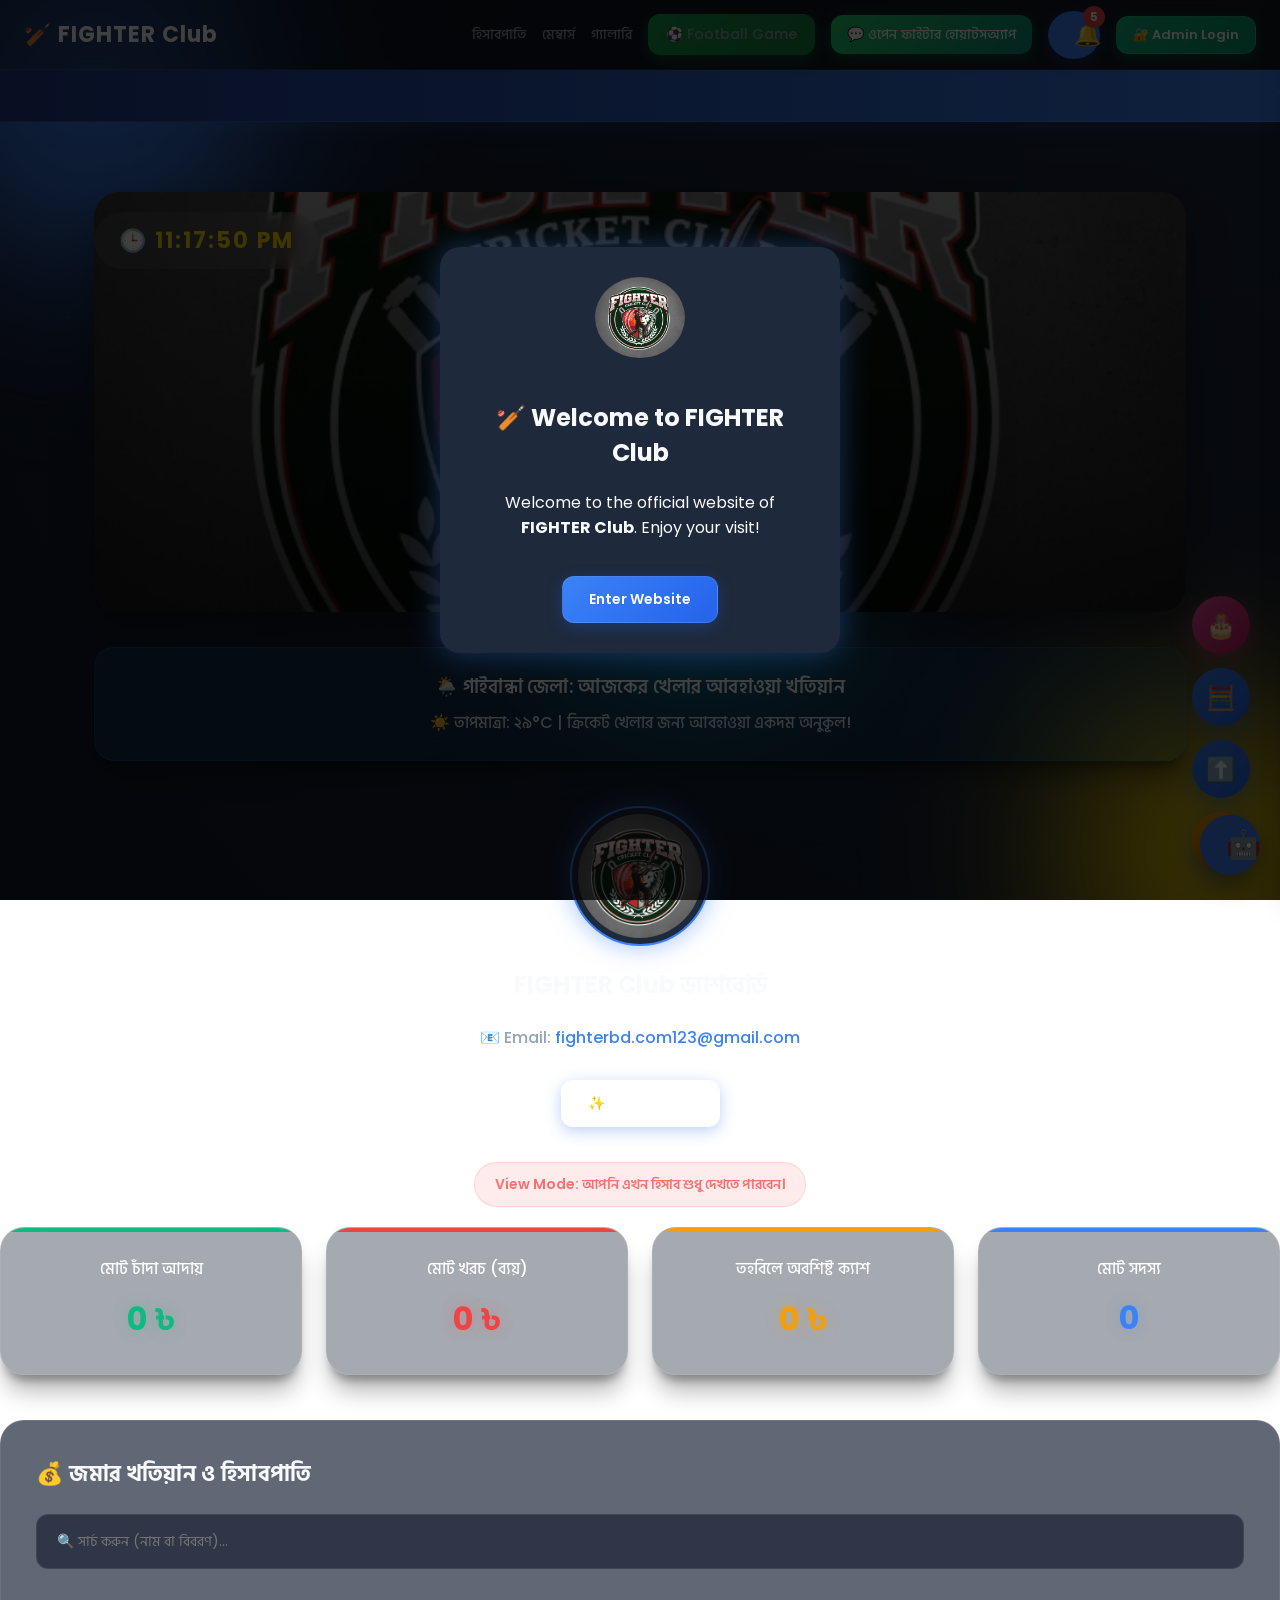
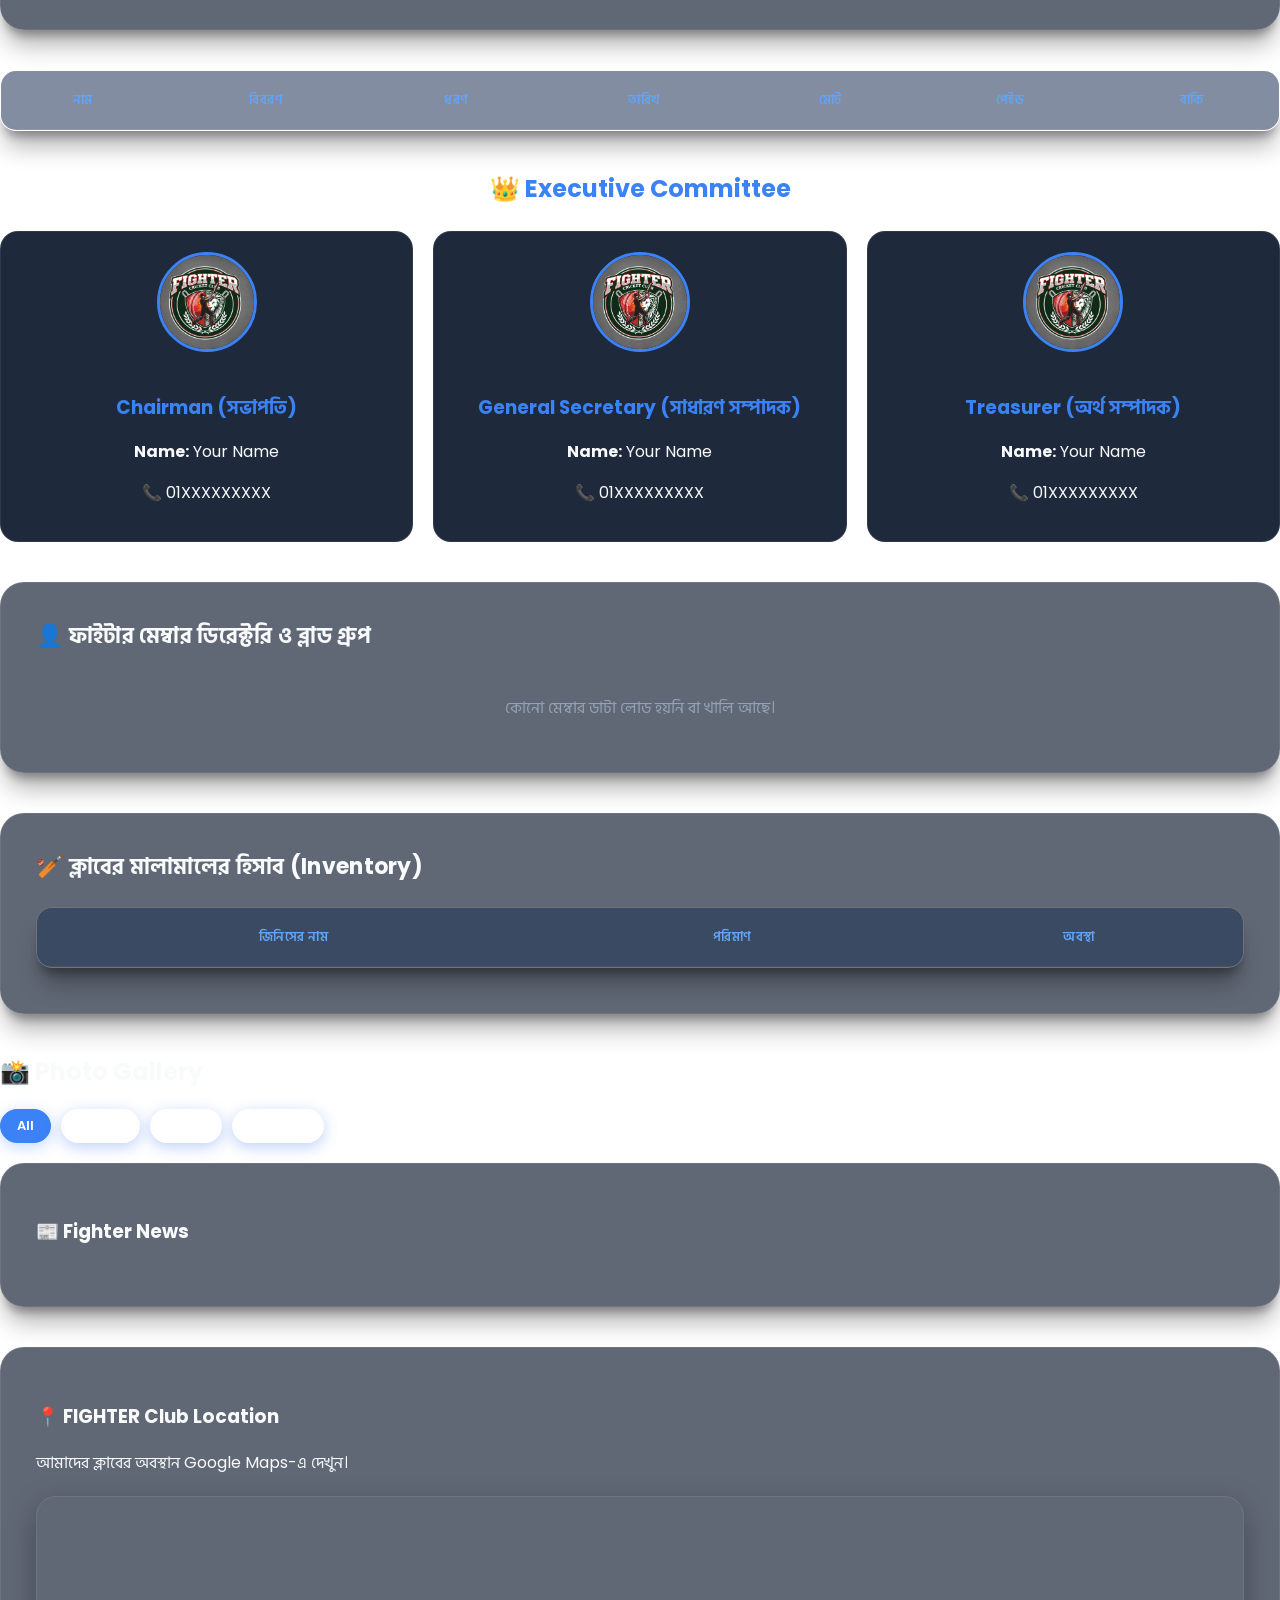
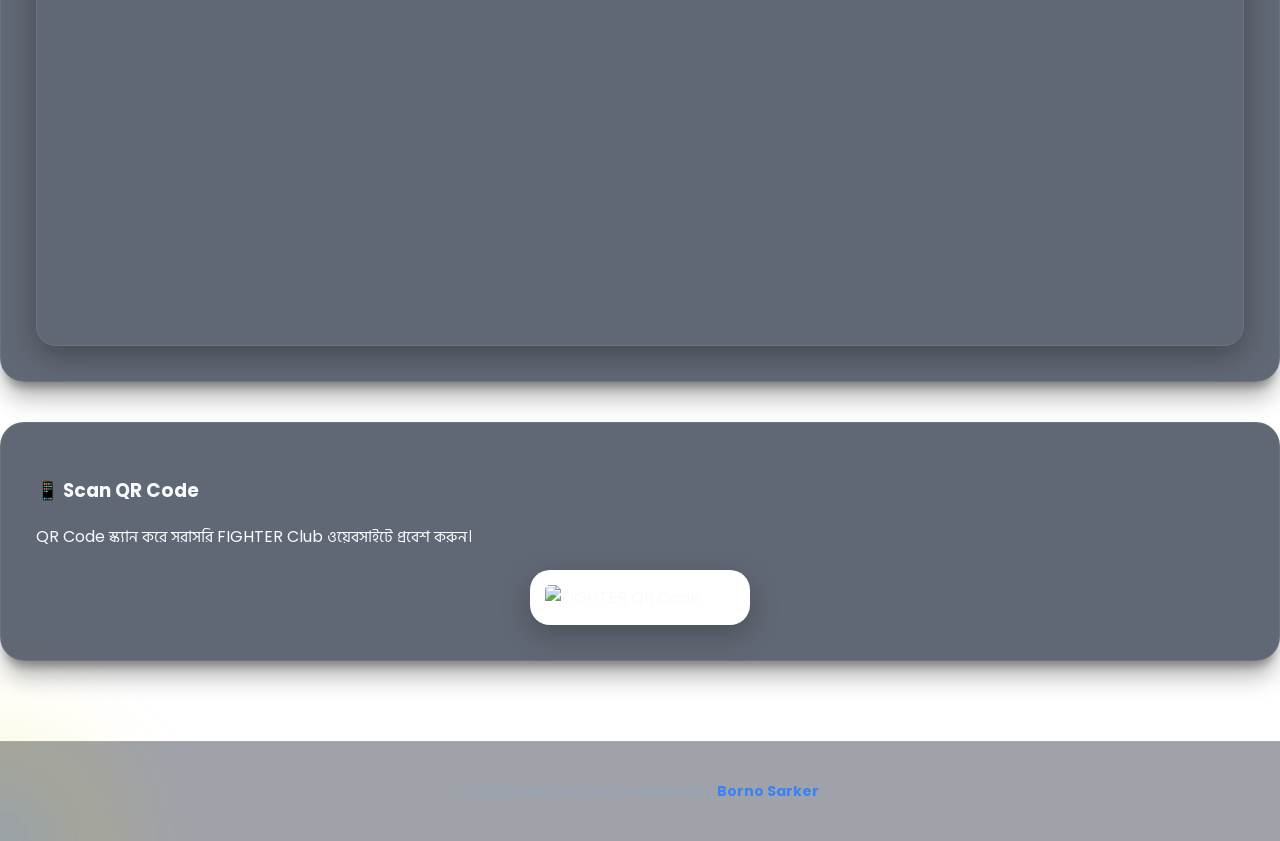
==== commit 2008f718: "Add files via upload Signed-off-by: fighter-bd <bornosarker54@gmail.com>" ====
--- a/index.html
+++ b/index.html
@@ -37,6 +37,16 @@
     <link href="https://fonts.googleapis.com/css2?family=Hind+Siliguri:wght@400;500;600;700&family=Poppins:wght@300;400;500;600;700&display=swap" rel="stylesheet">
     <link rel="stylesheet" href="style.css">
     <link rel="stylesheet" href="animation.css">
+    <!-- Standard Favicon (PNG & ICO) -->
+<link rel="icon" type="image/png" sizes="32x32" href="fighter-cricket-logo.png">
+<link rel="icon" type="image/png" sizes="16x16" href="fighter-cricket-logo.png">
+<link rel="shortcut icon" href="fighter-cricket-logo.png" type="image/x-icon">
+
+<!-- Apple Touch Icon (iOS Mobile/iPad) -->
+<link rel="apple-touch-icon" sizes="180x180" href="fighter-cricket-logo.png">
+
+<!-- Android / PWA Icon -->
+<link rel="manifest" href="fighter-cricket-logo.png">
 
     <!-- OneSignal Web SDK -->
     <script src="https://cdn.onesignal.com/sdks/web/v16/OneSignalSDK.page.js" defer></script>
